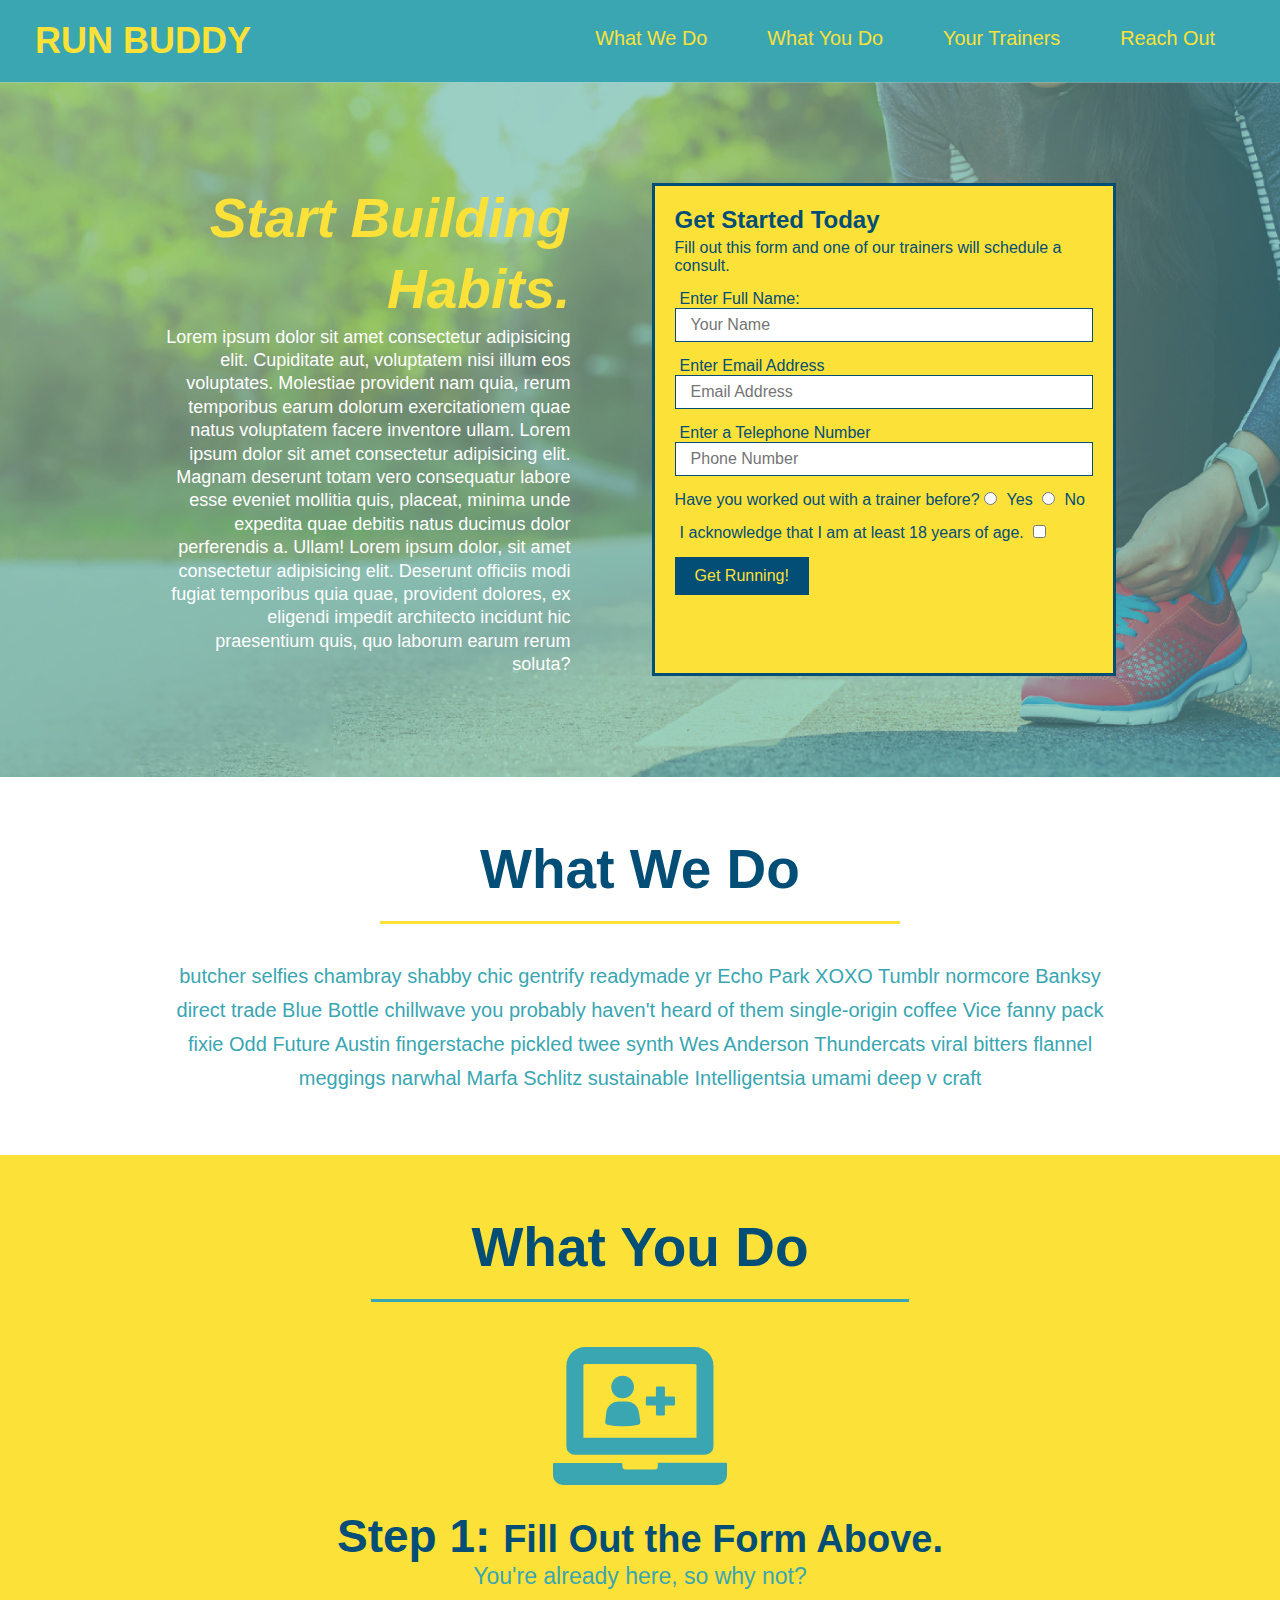
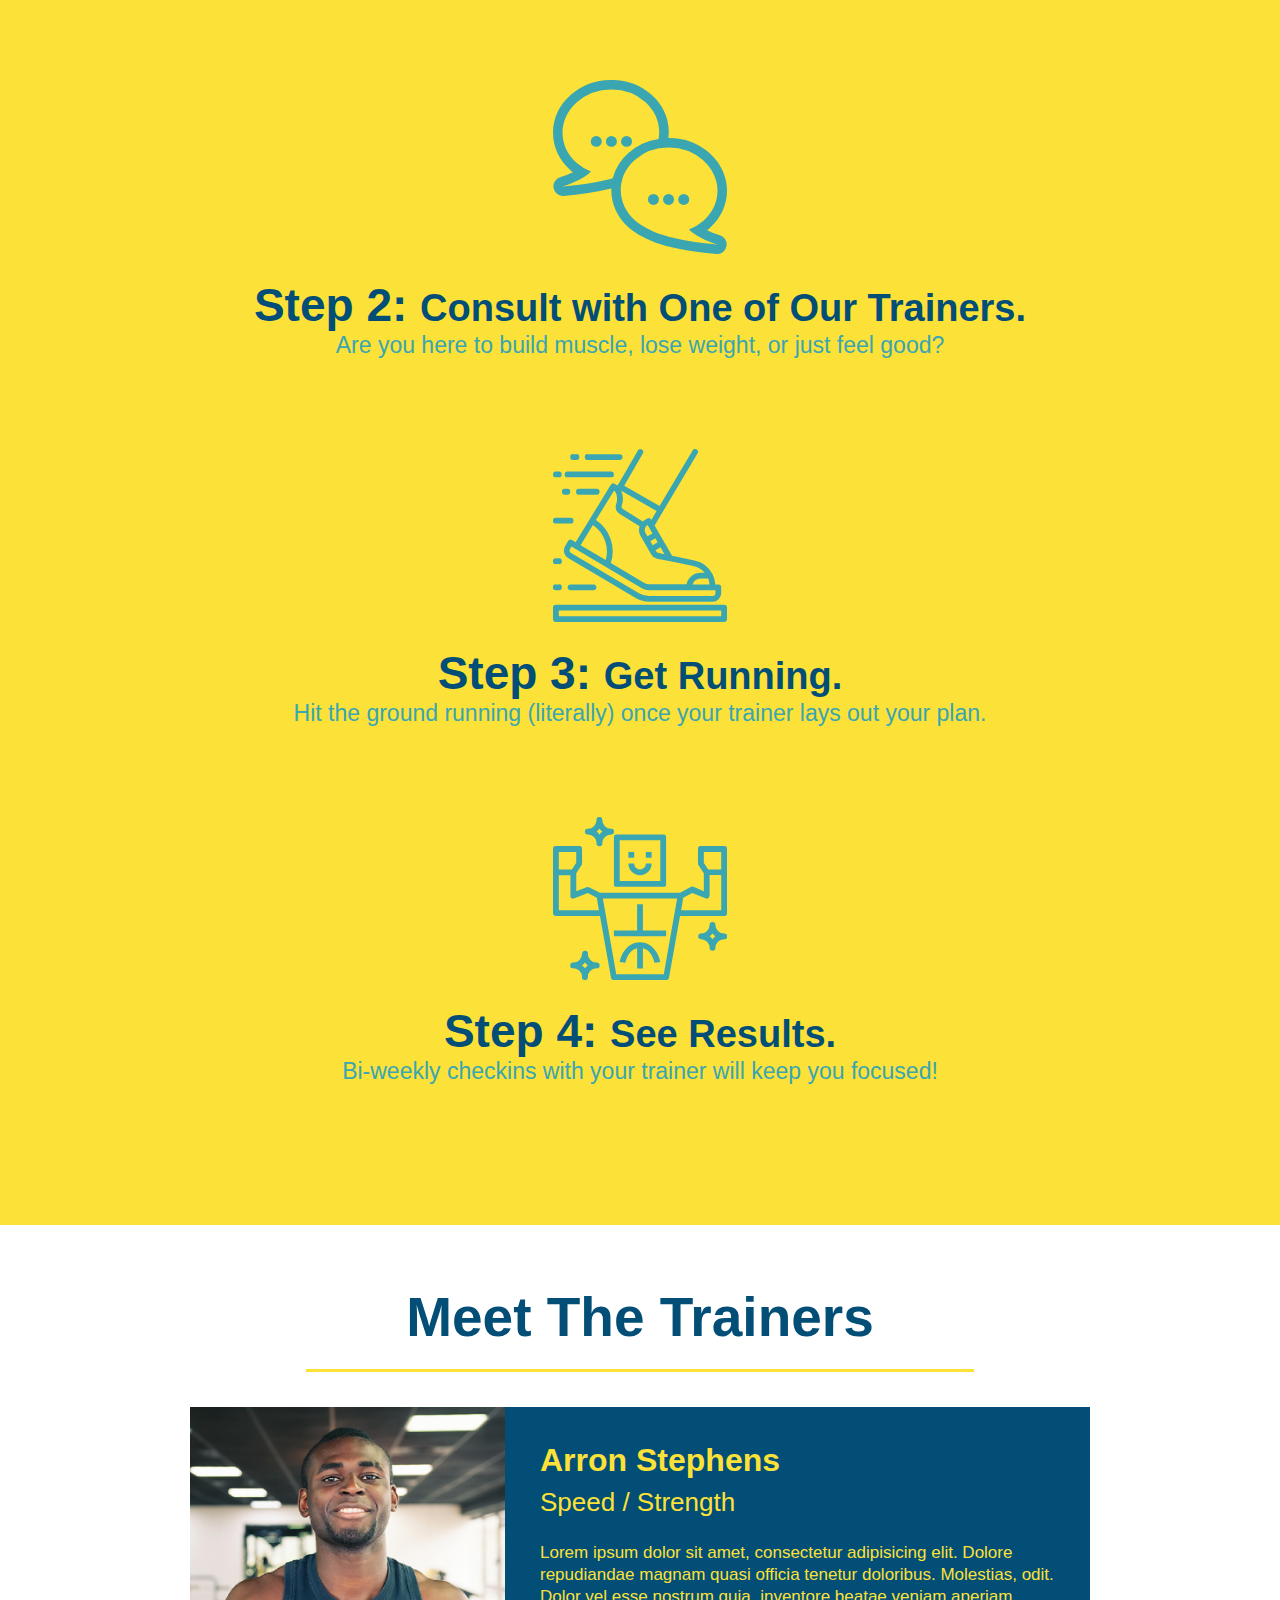
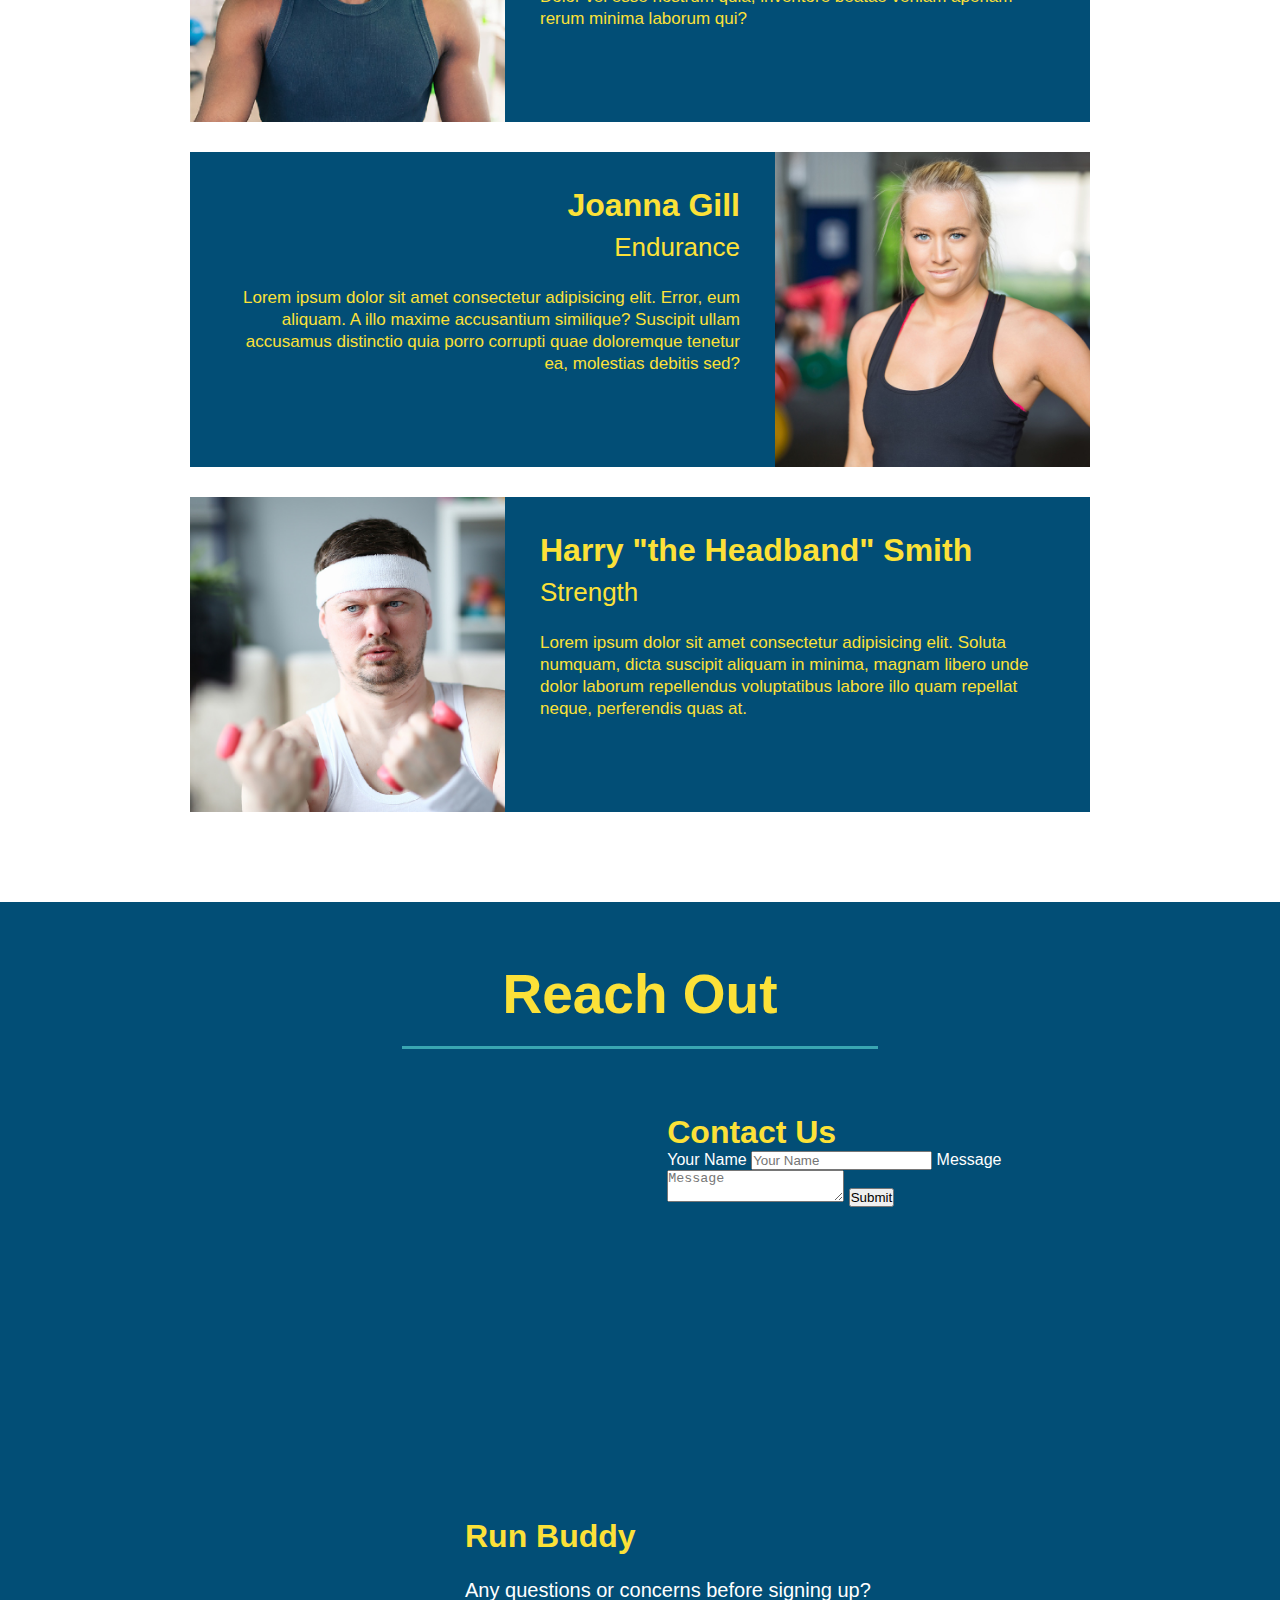
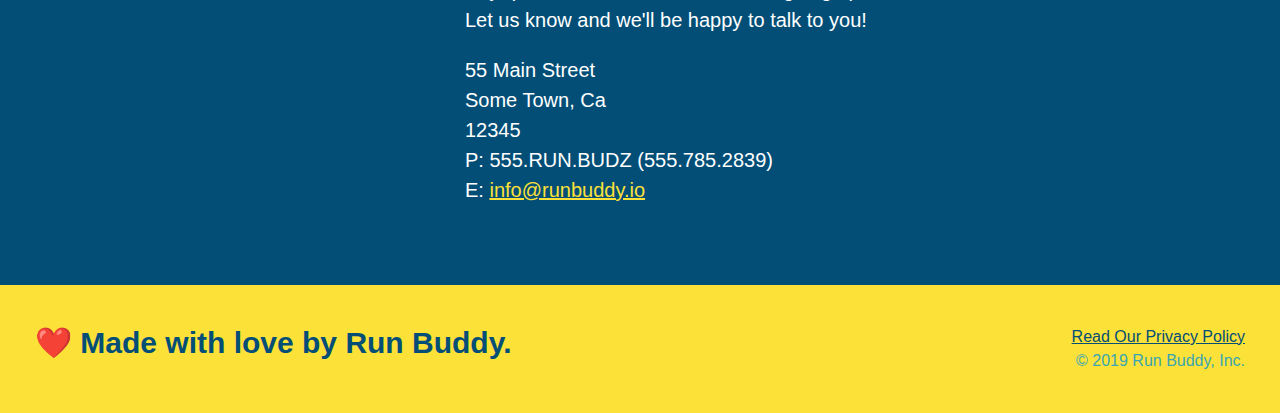
==== index.html @ 72662a78 "added flexbox to the hero section" ====
<!DOCTYPE html>

<html lang ="en">

    <head>
        <meta charset ="UTF-8" />
        <title>Run Buddy</title>
        <link rel="stylesheet" href = "./assets/css/style.css" />
    </head>

    <body>

        <!-- navigation -->
        <header>
            <h1>
                <!--Makes the branding in the header clickable to bring the user back to the homepage-->
                <a href ="index.html">RUN BUDDY</a>
            </h1>
            <nav>
                <!--Unordered list element-->
                <ul>
                    <!-- List item element-->
                    <li>
                        <!--Anchor element, also we use a # to send the user to that destination on the current page-->
                        <a href ="#what-we-do">What We Do</a>
                    </li>
                    <li>
                        <a href = "#what-you-do">What You Do</a>
                    </li>
                    <li>
                        <a href = "#your-trainers">Your Trainers</a>
                    </li>
                    <li>
                        <a href = "#reach-out">Reach Out</a>
                    </li>
                </ul>
            </nav>
        </header>

        <!-- hero / jumbotron-->
        <section class="hero">
            <div class="hero-cta">
                <h2>Start Building Habits.</h2>
                <p>
                    Lorem ipsum dolor sit amet consectetur adipisicing elit. Cupiditate aut, 
                    voluptatem nisi illum eos voluptates. Molestiae provident nam quia, rerum temporibus earum dolorum 
                    exercitationem quae natus voluptatem facere inventore ullam. Lorem ipsum dolor sit amet consectetur adipisicing elit. 
                    Magnam deserunt totam vero consequatur labore esse eveniet mollitia quis, placeat, 
                    minima unde expedita quae debitis natus ducimus dolor perferendis a. Ullam! Lorem ipsum dolor, sit amet consectetur 
                    adipisicing elit. Deserunt officiis modi fugiat temporibus quia quae, provident dolores, ex eligendi impedit architecto 
                    incidunt hic praesentium quis, quo laborum earum rerum soluta?
                </p>
            </div>
            <div class="hero-form">
                <h3>Get Started Today</h3>
                <p>Fill out this form and one of our trainers will schedule a consult.</p>

                <!-- Adding the form section-->
                <form>
                    <label for="name">Enter Full Name:</label>
                    <input type="text" placeholder="Your Name" name="name" id="name" class="form-input">
                    <label for="email">Enter Email Address</label>
                    <input type="email" placeholder = "Email Address" name="email" id="email" class="form-input">
                    <label for="phone">Enter a Telephone Number</label>
                    <input type="tel" placeholder="Phone Number" name="phone" id="phone" class="form-input">

                    <p>
                        Have you worked out with a trainer before?
                        <input type="radio" name="trainer-confirm" id="trainer-yes">
                        <label for="trainer-yes">Yes</label>
                        <input type="radio" name="trainer-confirm" id="trainer-no">
                        <label for="trainer-no">No</label>
                    </p>

                    <p>
                        <label for="age">I acknowledge that I am at least 18 years of age.</label>
                        <input type="checkbox" name="age-confirm" id="age">
                    </p>
                    <button type="submit">
                        Get Running!
                    </button>
                </form>
            </div>
        </section>

        <!-- What we do section -->
        <section id="what-we-do" class="intro">
            <h2 class="section-title primary-border">What We Do</h2>
            <p>
                butcher selfies chambray shabby chic gentrify readymade yr Echo Park XOXO Tumblr normcore Banksy direct trade Blue Bottle chillwave you probably haven't heard of them single-origin coffee Vice fanny pack fixie Odd Future Austin fingerstache pickled twee synth Wes Anderson Thundercats viral bitters flannel meggings narwhal Marfa Schlitz sustainable Intelligentsia umami deep v craft
            </p>
        </section>

        <!-- What you do section-->
        <section id="what-you-do" class="steps">
            <h2 class="section-title secondary-border">What You Do</h2>

            <div>
                <!--Inserts the image-->
                <img src="./assets/images/step-1.svg" alt=""/>
                <h3>Step 1: <span>Fill Out the Form Above.</span></h3>
                <p>You're already here, so why not?</p>
            </div>

            <div>
                <img src="./assets/images/step-2.svg" alt="">
                <h3>Step 2: <span>Consult with One of Our Trainers.</span></h3>
                <p>Are you here to build muscle, lose weight, or just feel good?</p>
            </div>

            <div>
                <img src="./assets/images/step-3.svg" alt="">
                <h3>Step 3: <span>Get Running.</span></h3>
                <p>Hit the ground running (literally) once your trainer lays out your plan.</p>
            </div>

            <div>
                <img src="./assets/images/step-4.svg" alt="">
                <h3>Step 4: <span>See Results.</span></h3>
                <p>Bi-weekly checkins with your trainer will keep you focused!</p>
            </div>
        </section>

        <!-- Meet the trainers section -->
        <section id="your-trainers" class="trainers">
            <h2 class="section-title primary-border">Meet The Trainers</h2>
            <!--First trainer-->
            <article class="trainer">
                <img src="./assets/images/trainer-1.jpg" alt="Arron Stephens in his workout clothes, ready to pump iron.">
                <div class="trainer-bio text-left">
                    <h3>Arron Stephens</h3>
                    <h4>Speed / Strength</h4>
                    <p>
                        Lorem ipsum dolor sit amet, consectetur adipisicing elit. Dolore repudiandae magnam quasi officia tenetur doloribus.
                         Molestias, odit. Dolor vel esse nostrum quia, inventore beatae veniam aperiam rerum minima laborum qui?
                    </p>
                </div>
            </article>
            <!--Second Trainer-->
            <article class="trainer">
                <div class="trainer-bio text-right">
                    <h3>Joanna Gill</h3>
                    <h4>Endurance</h4>
                    <p>
                        Lorem ipsum dolor sit amet consectetur adipisicing elit. Error, eum aliquam. 
                        A illo maxime accusantium similique? Suscipit ullam accusamus distinctio quia porro corrupti 
                        quae doloremque tenetur ea, molestias debitis sed?
                    </p>
                </div>
                <img src="./assets/images/trainer-2.jpg" alt="Joanna Gill cooling off after a workout">
            </article>
            <!--Third Trainer-->
            <article class="trainer">
                <img src="./assets/images/trainer-3.jpg" alt="Harry Smith wearing a headband and lifting comically small pink weights">
                <div class="trainer-bio text-left">
                    <h3>Harry "the Headband" Smith</h3>
                    <h4>Strength</h4>
                    <p>
                        Lorem ipsum dolor sit amet consectetur adipisicing elit. Soluta numquam, dicta suscipit aliquam in minima, 
                        magnam libero unde dolor laborum repellendus voluptatibus labore illo quam repellat neque, perferendis quas at.
                    </p>
                </div>
            </article>
        </section>

        <!-- Reach out section-->
        <section id="reach-out" class="contact">
            <h2 class="section-title secondary-border">Reach Out</h2>
            <div class="contact-info">
                <iframe src="https://www.google.com/maps/embed?pb=!1m18!1m12!1m3!1d2894.446249457768!2d-80.56463088429507!3d43.49302547079107!2m3!1f0!2f0!3f0!3m2!1i1024!2i768!4f13.1!3m3!1m2!1s0x882bf141171ce349%3A0x33a38884af9a93e5!2s113%20Deerberry%20Pl%2C%20Waterloo%2C%20ON%20N2V%201G2!5e0!3m2!1sen!2sca!4v1651583225292!5m2!1sen!2sca" 
                 style="border:0;" 
                 allowfullscreen="" 
                 loading="lazy" 
                 referrerpolicy="no-referrer-when-downgrade">
                </iframe>

                <div class="contact-form">
                    <h3>Contact Us</h3>
                    <form>
                        <label for="contact-name"> Your Name</label>
                        <input type="text" id="contact-name" placeholder="Your Name" />

                        <label for="contact-message"> Message</label>
                        <textarea id="contact-message" placeholder="Message"></textarea>

                        <button type="submit">Submit</button>
                    </form>
                </div>

                <div>
                    <h3>Run Buddy</h3>
                    <p>
                        Any questions or concerns before signing up?
                        <br />
                        Let us know and we'll be happy to talk to you! 
                    </p>
                    <address>
                        55 Main Street <br />
                        Some Town, Ca <br />
                        12345 <br />
                        P: 555.RUN.BUDZ (555.785.2839)<br />
                        E: <a href="mailto:info@runbuddy.io">info@runbuddy.io</a>
                    </address>
                </div>
            </div>
        </section>

        <!-- Footer -->
        <footer>
            <h2>❤️ Made with love by Run Buddy.</h2>
            <div>
                <a href = "./privacy-policy.html">Read Our Privacy Policy</a><br />
                &copy; 2019 Run Buddy, Inc.
            </div>
        </footer>
    </body>
</html>
---- assets/css/style.css ----
* {
    margin: 0;
    padding: 0;
    box-sizing: border-box;
}

body {
    /*This is the alphanumeric code for the color light blue / teal. This also sets the color and font style for the whole page unless specified elsewhere.  */
    color: #39a6b2;
    font-family: Arial, Helvetica, sans-serif;
}

/*styling for the header section <header>*/
header {
    padding: 20px 35px;
    background-color: #39a6b2;
    position: relative;
    display: flex;
    justify-content: space-between;
    flex-wrap: wrap;
}

header h1 {
    font-weight: bold;
    font-size: 36px;
    color: #fce138;
    margin: 0;
}

header a {
    text-decoration: none;
    color: #fce138;
}

header nav {
    margin: 7px 0;
}

header nav ul{
    display: flex;
    flex-wrap: wrap;
    justify-content: space-between;
    align-items: center;
    list-style: none;
}

header nav ul li a {
    margin: 0 30px;
    font-weight: lighter;
    font-size: 1.55vw;
}
/*footer styling */

footer {
    background: #fce138;
    width: 100%;
    padding: 40px 35px;
    display: flex;
    justify-content: space-between;
    flex-wrap: wrap;
}

footer h2 {
    color: #024e76;
    font-size: 30px;
    margin: 0;
}

footer div {
    line-height: 1.5;
    text-align: right;
}

footer a {
    color: #024e76;
}

section {
    padding: 60px;
}
/*hero styling*/

.hero {
    background-image: url("../images/hero-bg.jpg");
    background-size: cover;
    background-position: center;
    display: flex;
    justify-content: center;
    flex-wrap: wrap;
}

.hero-form {
    background-color: #fce138;
    padding: 20px;
    color: #024e76;
    border: solid 3px #024e76;
    width: 40%;
    margin: 3.5%;
}

.hero-form h3 {
    font-size: 24px;
    margin: 0;
}

.hero-form p {
    margin: 5px 0 15px 0;
}

.hero-cta {
    width: 35%;
    text-align: right;
    margin: 3.5%;
    color: #fff;
    font-size: 18px;
    line-height: 1.3;
}

.hero-cta h2 {
    color: #fce138;
    font-size: 55px;
    font-style: italic;
}

.form-input {
    border: 1px solid #024e76;
    display: block;
    padding: 7px 15px;
    font-size: 16px;
    color: #024e76;
    width: 100%;
    margin-bottom: 15px;
}

.hero-form label {
    margin: 0 5px;
}

.hero-form button {
    color: #fce138;
    background-color: #024e76;
    border: none;
    padding: 10px 20px;
    font-size: 16px;
}
/*combining class styling */
.section-title {
    font-size: 55px;
    color: #024e76;
    margin-bottom: 35px;
    padding: 0 100px 20px 100px;
    display: inline-block;
    border-bottom: 3px solid;
}

.primary-border {
    border-color: #fce138;
}

.secondary-border {
    border-color: #39a6b2;
}


/*intro styling*/
.intro {
    text-align: center;
}

.intro p {
    line-height: 1.7;
    color: #39a6b2;
    width: 80%;
    font-size: 20px;
    margin: 0 auto;
}

/*steps styling*/
.steps {
    text-align: center;
    background: #fce138;
}

.steps div {
    margin-bottom: 80px;
}

.steps img {
    width: 15%;
    margin: 10px 0;
}

.steps h3 {
    color:#024e76;
    font-size: 46px;
    margin-top: 10px;
}

.steps p {
    color:#39a6b2;
    font-size: 23px;
}

.steps span {
    font-size: 38px;
}

/*trainer styling*/

.trainers {
    text-align: center;
}

.trainer {
    width: 900px;
    margin: 0 auto 30px auto;
    background: #024e76;
    color: #fce138;
    overflow: auto;
}

.trainer img {
    width: 35%;
    float: left;
}

.trainer-bio {
    padding: 35px;
    float: left;
    width: 65%;
}

.trainer-bio h3 {
    font-size: 32px;
    margin-bottom: 8px;
}

.trainer-bio h4 {
    font-weight: lighter;
    font-size: 26px;
    margin-bottom: 24px;
}

.trainer-bio p {
    font-size: 17px;
    line-height: 1.3;
}

/*contact styling*/

.contact {
    background-color: #024e76;
    text-align: center;
}

.contact h2 {
    color: #fce138;
    text-align: center;
}

.contact-info iframe {
    width: 400px;
    height: 400px;
}

.contact-info div {
    width: 410px;
    display: inline-block;
    vertical-align: top;
    text-align: left;
    margin: 30px 0 0 60px;
    color: white;
}

.contact-info h3 {
    color: #fce138;
    font-size: 32px;
}

.contact-info p, .contact-info address {
    margin: 20px 0;
    line-height: 1.5;
    font-size: 20px;
    font-style: normal;
}

.contact-info a {
    color: #fce138;
}


/*generic styling for quick fixes*/

.text-left {
    text-align: left;
}

.text-right {
    text-align: right;
}
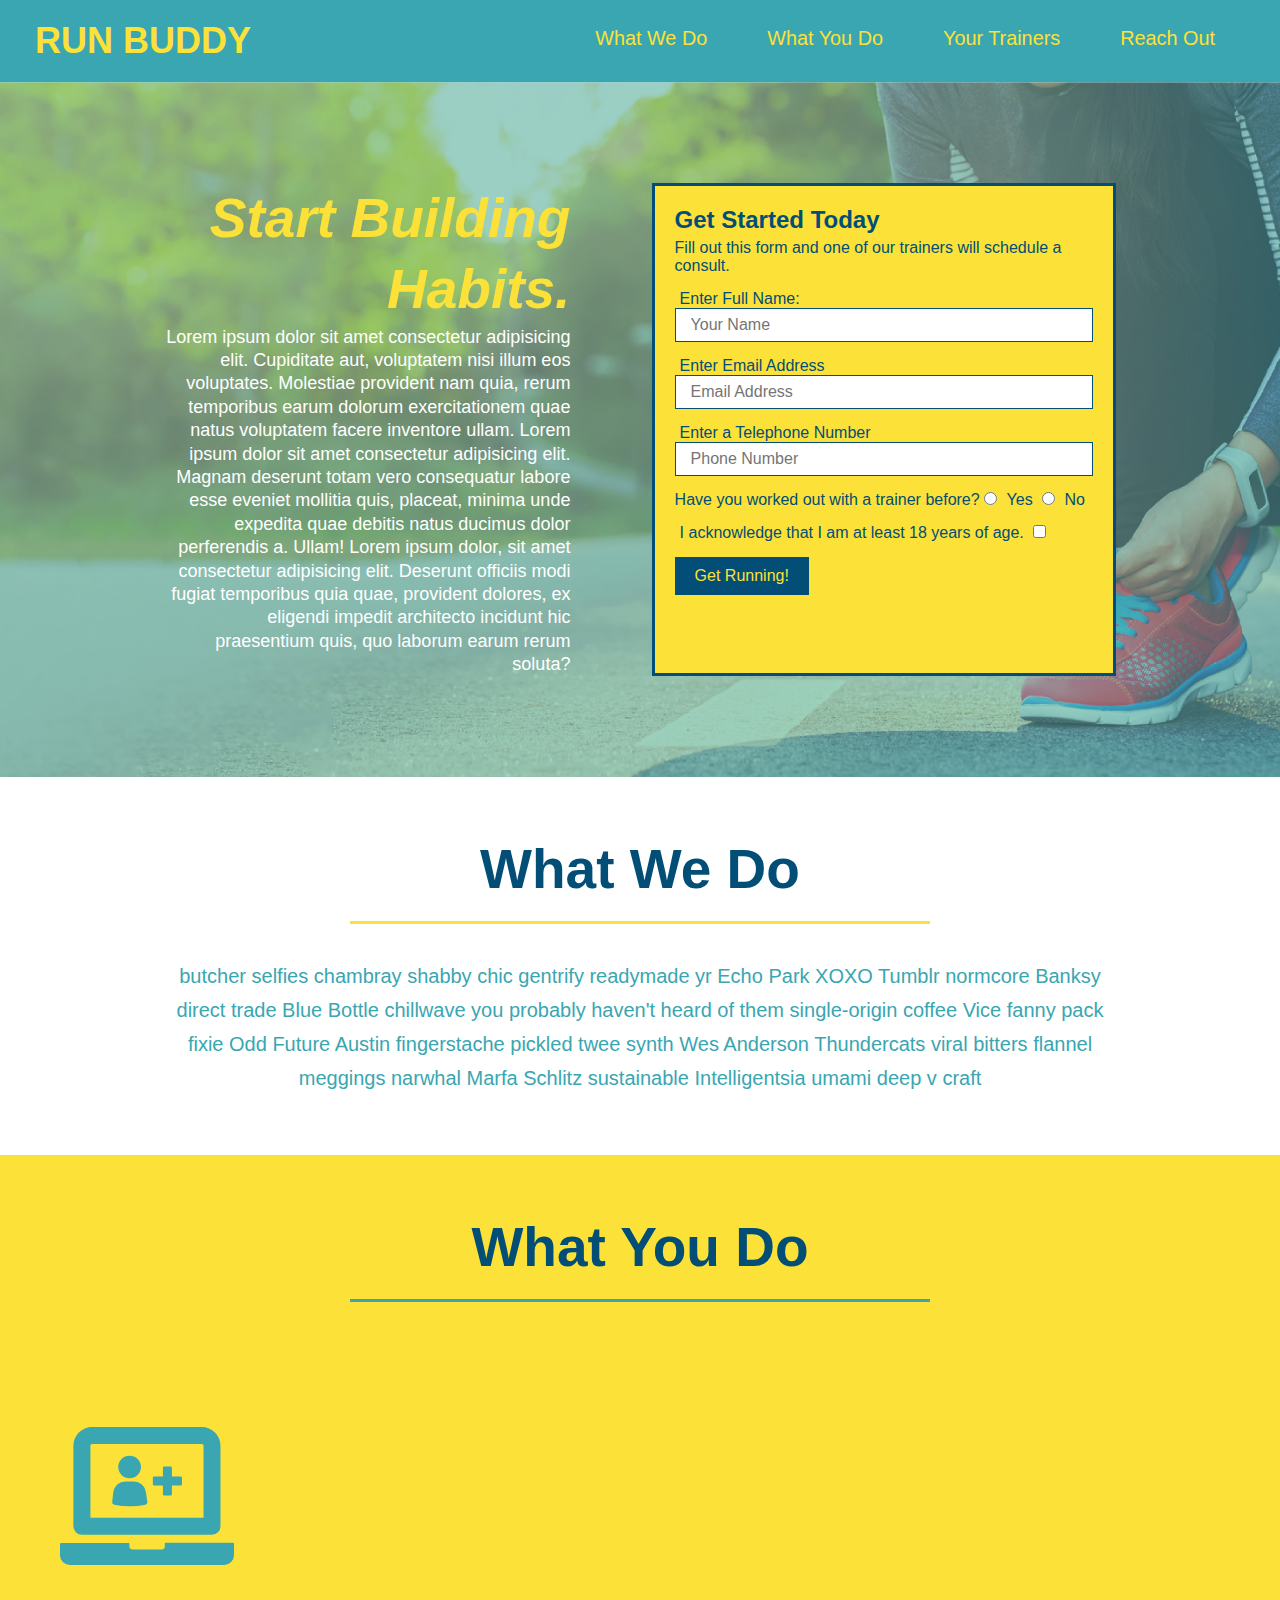
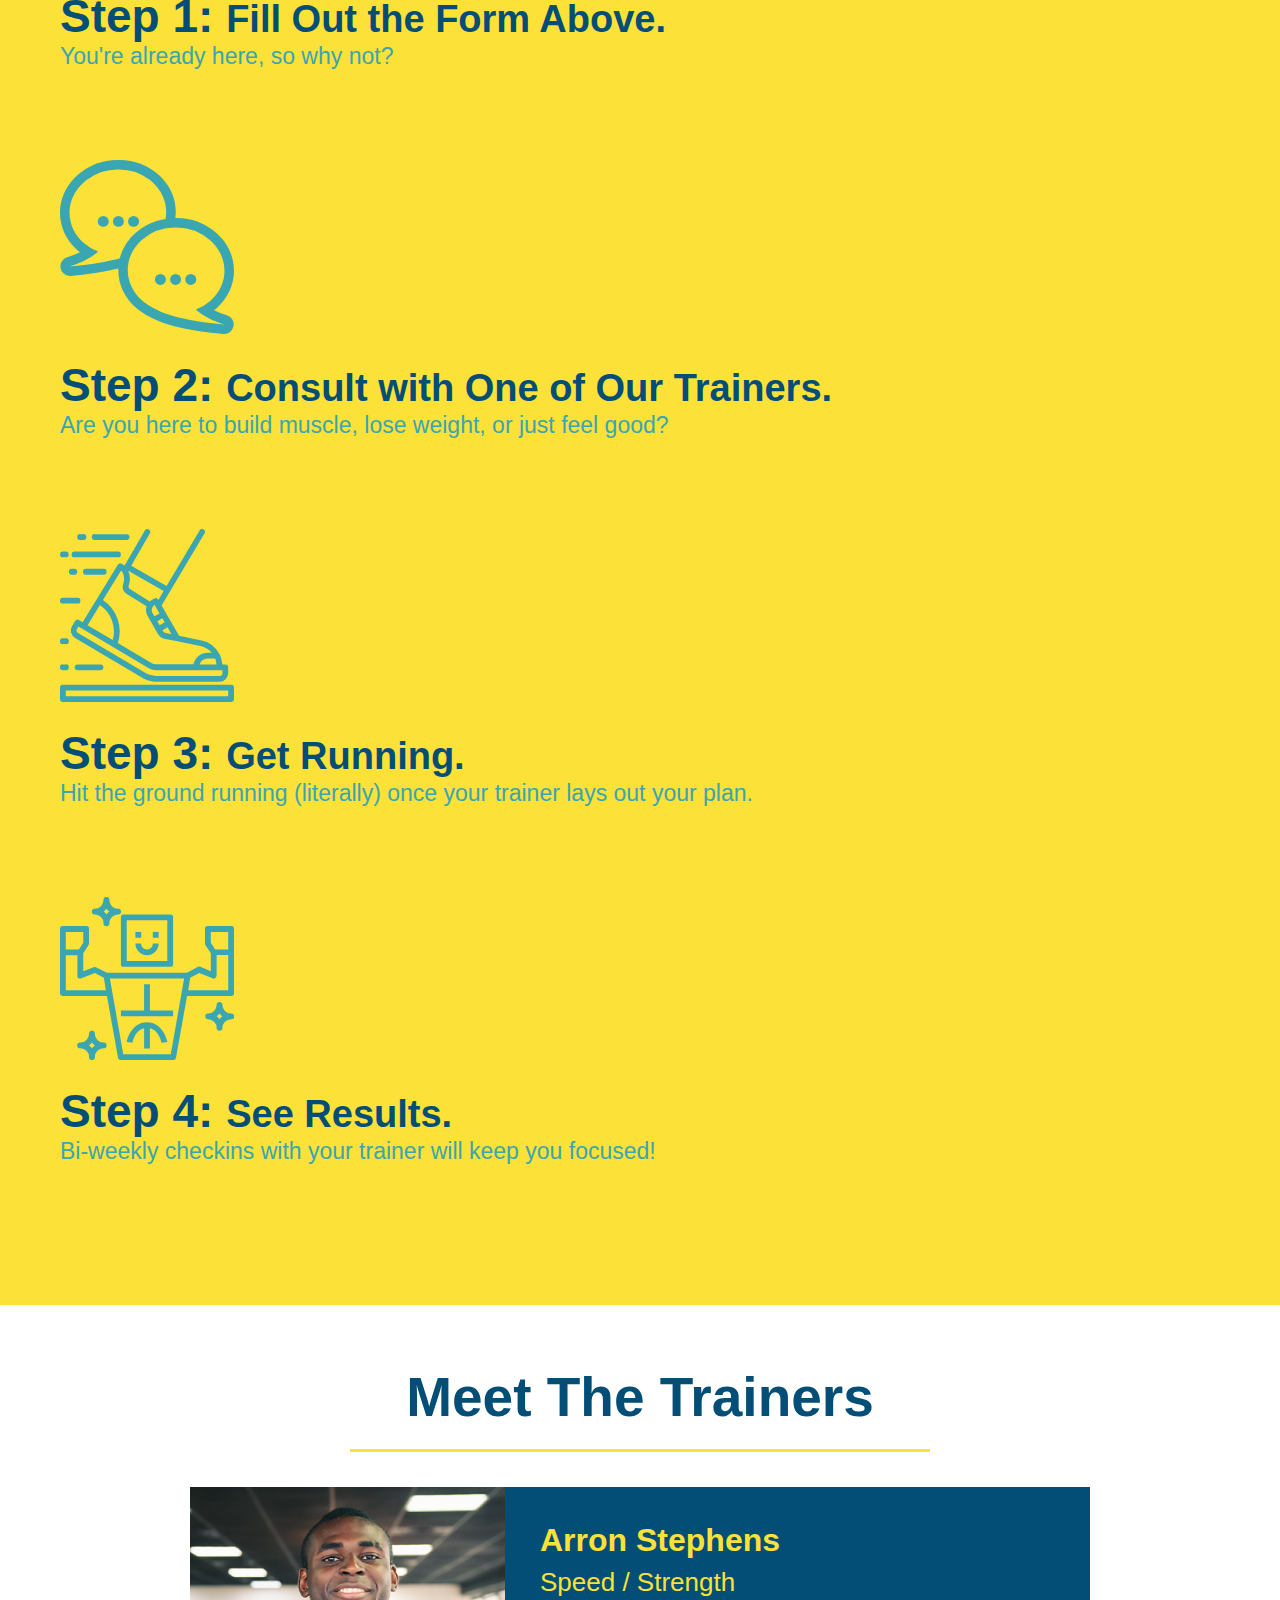
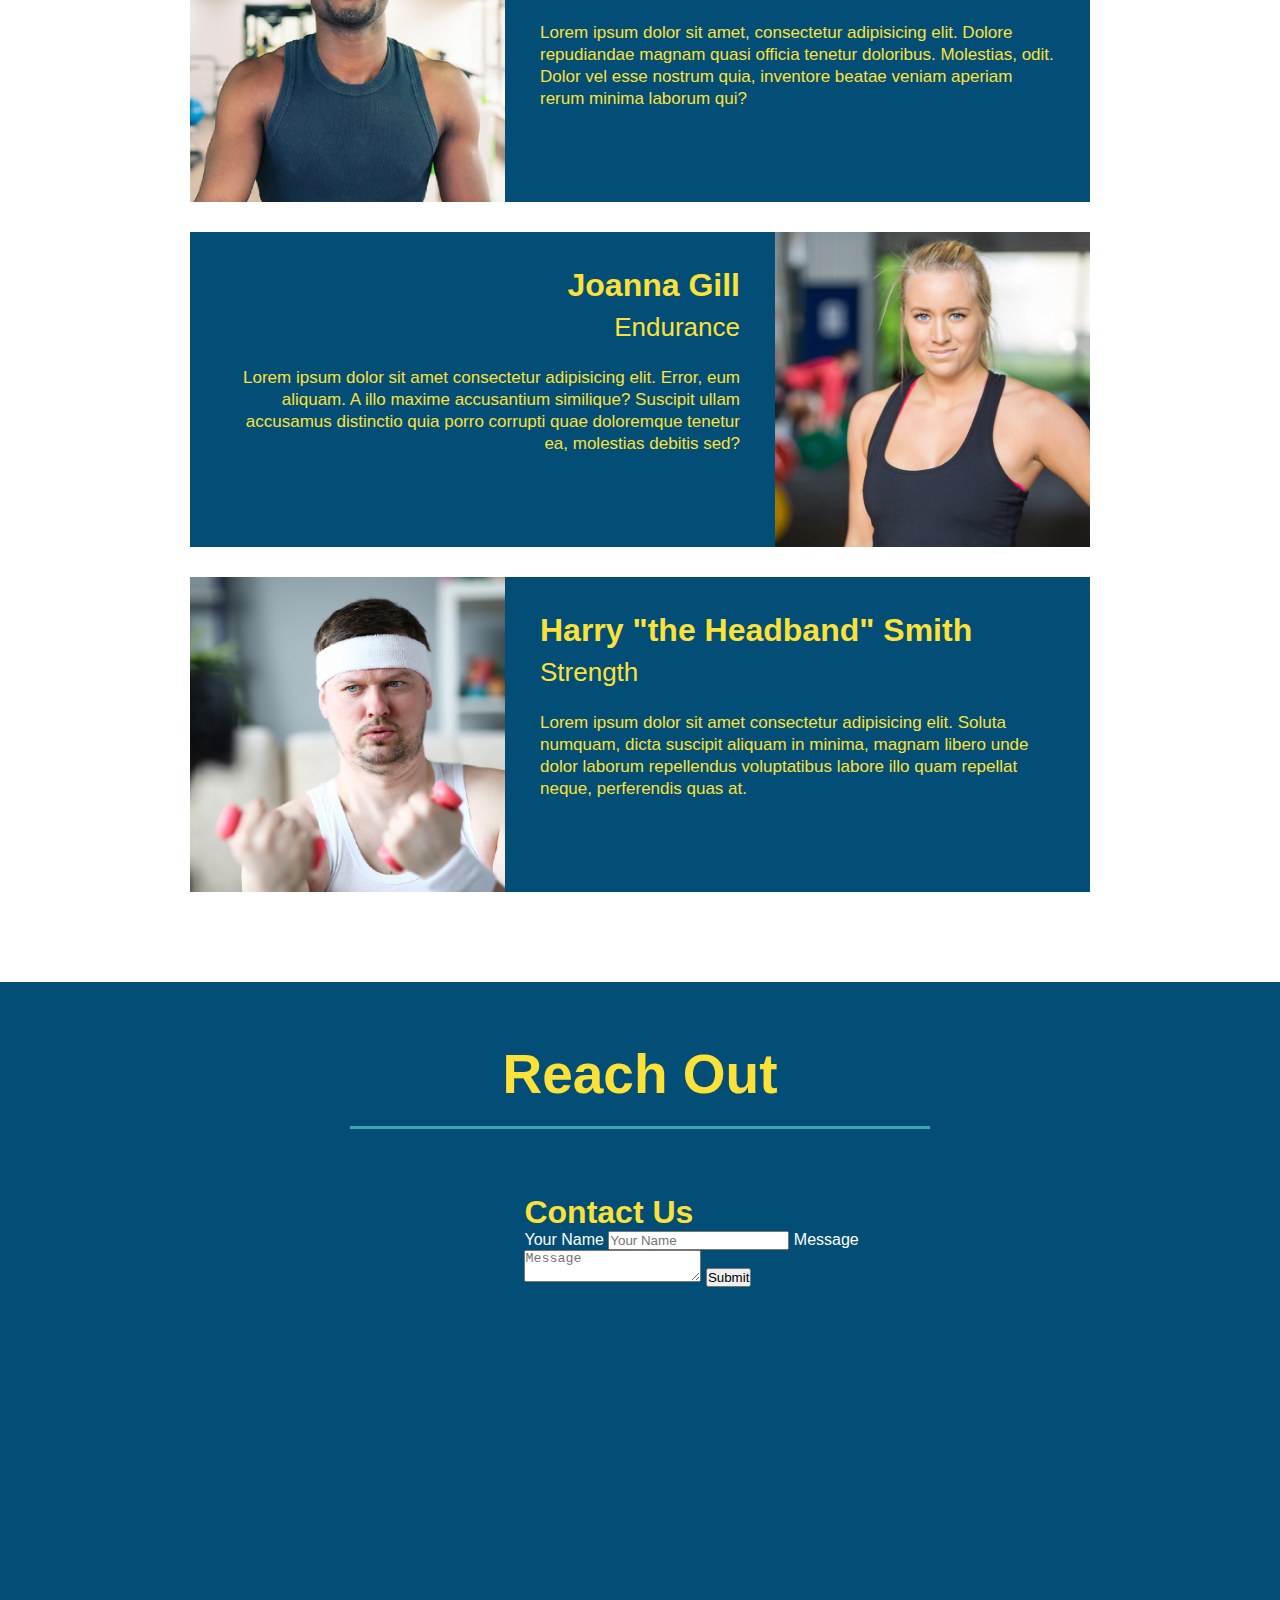
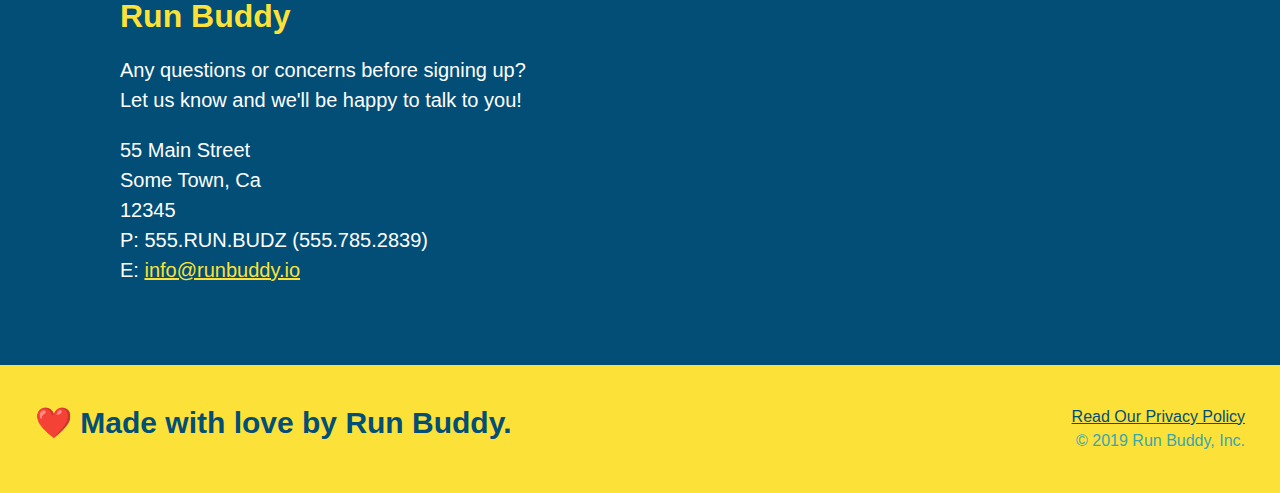
==== commit 17478149: "added flexbox to the main sections of the page, what we / you do" ====
--- a/index.html
+++ b/index.html
@@ -85,16 +85,22 @@
 
         <!-- What we do section -->
         <section id="what-we-do" class="intro">
-            <h2 class="section-title primary-border">What We Do</h2>
-            <p>
-                butcher selfies chambray shabby chic gentrify readymade yr Echo Park XOXO Tumblr normcore Banksy direct trade Blue Bottle chillwave you probably haven't heard of them single-origin coffee Vice fanny pack fixie Odd Future Austin fingerstache pickled twee synth Wes Anderson Thundercats viral bitters flannel meggings narwhal Marfa Schlitz sustainable Intelligentsia umami deep v craft
-            </p>
+            <div class="flex-row">
+                <h2 class="section-title primary-border">What We Do</h2>
+            </div>
+            <div class="flex-row">
+                <p>
+                    butcher selfies chambray shabby chic gentrify readymade yr Echo Park XOXO Tumblr normcore Banksy direct trade Blue Bottle chillwave you probably haven't heard of them single-origin coffee Vice fanny pack fixie Odd Future Austin fingerstache pickled twee synth Wes Anderson Thundercats viral bitters flannel meggings narwhal Marfa Schlitz sustainable Intelligentsia umami deep v craft
+                </p>
+            </div>
+            
         </section>
 
         <!-- What you do section-->
         <section id="what-you-do" class="steps">
-            <h2 class="section-title secondary-border">What You Do</h2>
-
+            <div class="flex-row">
+                <h2 class="section-title secondary-border">What You Do</h2>
+            </div>
             <div>
                 <!--Inserts the image-->
                 <img src="./assets/images/step-1.svg" alt=""/>
@@ -123,7 +129,10 @@
 
         <!-- Meet the trainers section -->
         <section id="your-trainers" class="trainers">
-            <h2 class="section-title primary-border">Meet The Trainers</h2>
+            <div class="flex-row">
+                <h2 class="section-title primary-border">Meet The Trainers</h2>
+            </div>
+            
             <!--First trainer-->
             <article class="trainer">
                 <img src="./assets/images/trainer-1.jpg" alt="Arron Stephens in his workout clothes, ready to pump iron.">
@@ -165,7 +174,9 @@
 
         <!-- Reach out section-->
         <section id="reach-out" class="contact">
-            <h2 class="section-title secondary-border">Reach Out</h2>
+            <div class="flex-row">
+                <h2 class="section-title secondary-border">Reach Out</h2>
+            </div>
             <div class="contact-info">
                 <iframe src="https://www.google.com/maps/embed?pb=!1m18!1m12!1m3!1d2894.446249457768!2d-80.56463088429507!3d43.49302547079107!2m3!1f0!2f0!3f0!3m2!1i1024!2i768!4f13.1!3m3!1m2!1s0x882bf141171ce349%3A0x33a38884af9a93e5!2s113%20Deerberry%20Pl%2C%20Waterloo%2C%20ON%20N2V%201G2!5e0!3m2!1sen!2sca!4v1651583225292!5m2!1sen!2sca" 
                  style="border:0;" 
--- a/assets/css/style.css
+++ b/assets/css/style.css
@@ -148,10 +148,11 @@
 .section-title {
     font-size: 55px;
     color: #024e76;
-    margin-bottom: 35px;
-    padding: 0 100px 20px 100px;
-    display: inline-block;
     border-bottom: 3px solid;
+    padding-bottom: 20px;
+    text-align: center;
+    margin: 0 auto 35px auto;
+    width: 50%;
 }
 
 .primary-border {
@@ -164,9 +165,6 @@
 
 
 /*intro styling*/
-.intro {
-    text-align: center;
-}
 
 .intro p {
     line-height: 1.7;
@@ -174,11 +172,11 @@
     width: 80%;
     font-size: 20px;
     margin: 0 auto;
+    text-align: center;
 }
 
 /*steps styling*/
 .steps {
-    text-align: center;
     background: #fce138;
 }
 
@@ -208,9 +206,6 @@
 
 /*trainer styling*/
 
-.trainers {
-    text-align: center;
-}
 
 .trainer {
     width: 900px;
@@ -251,7 +246,7 @@
 
 .contact {
     background-color: #024e76;
-    text-align: center;
+
 }
 
 .contact h2 {
@@ -298,4 +293,8 @@
 
 .text-right {
     text-align: right;
+}
+
+.flex-row {
+    display: flex;
 }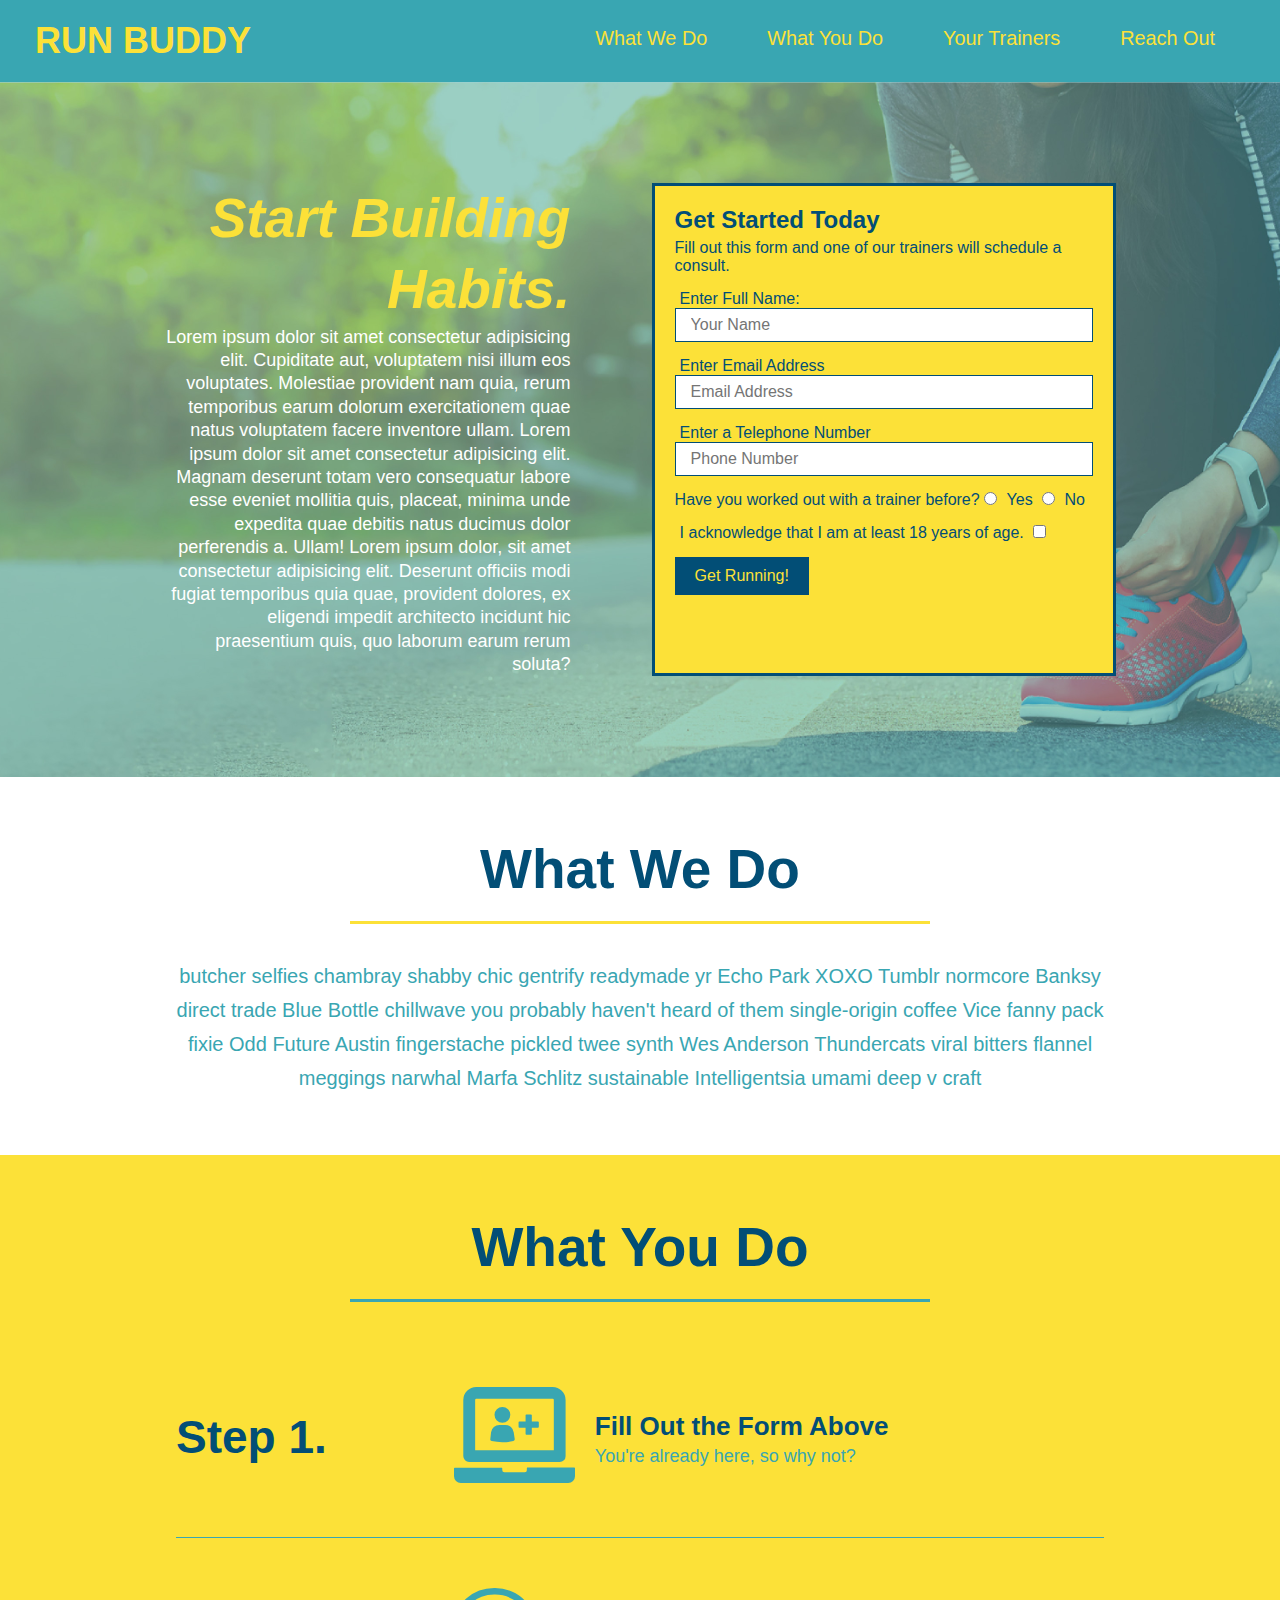
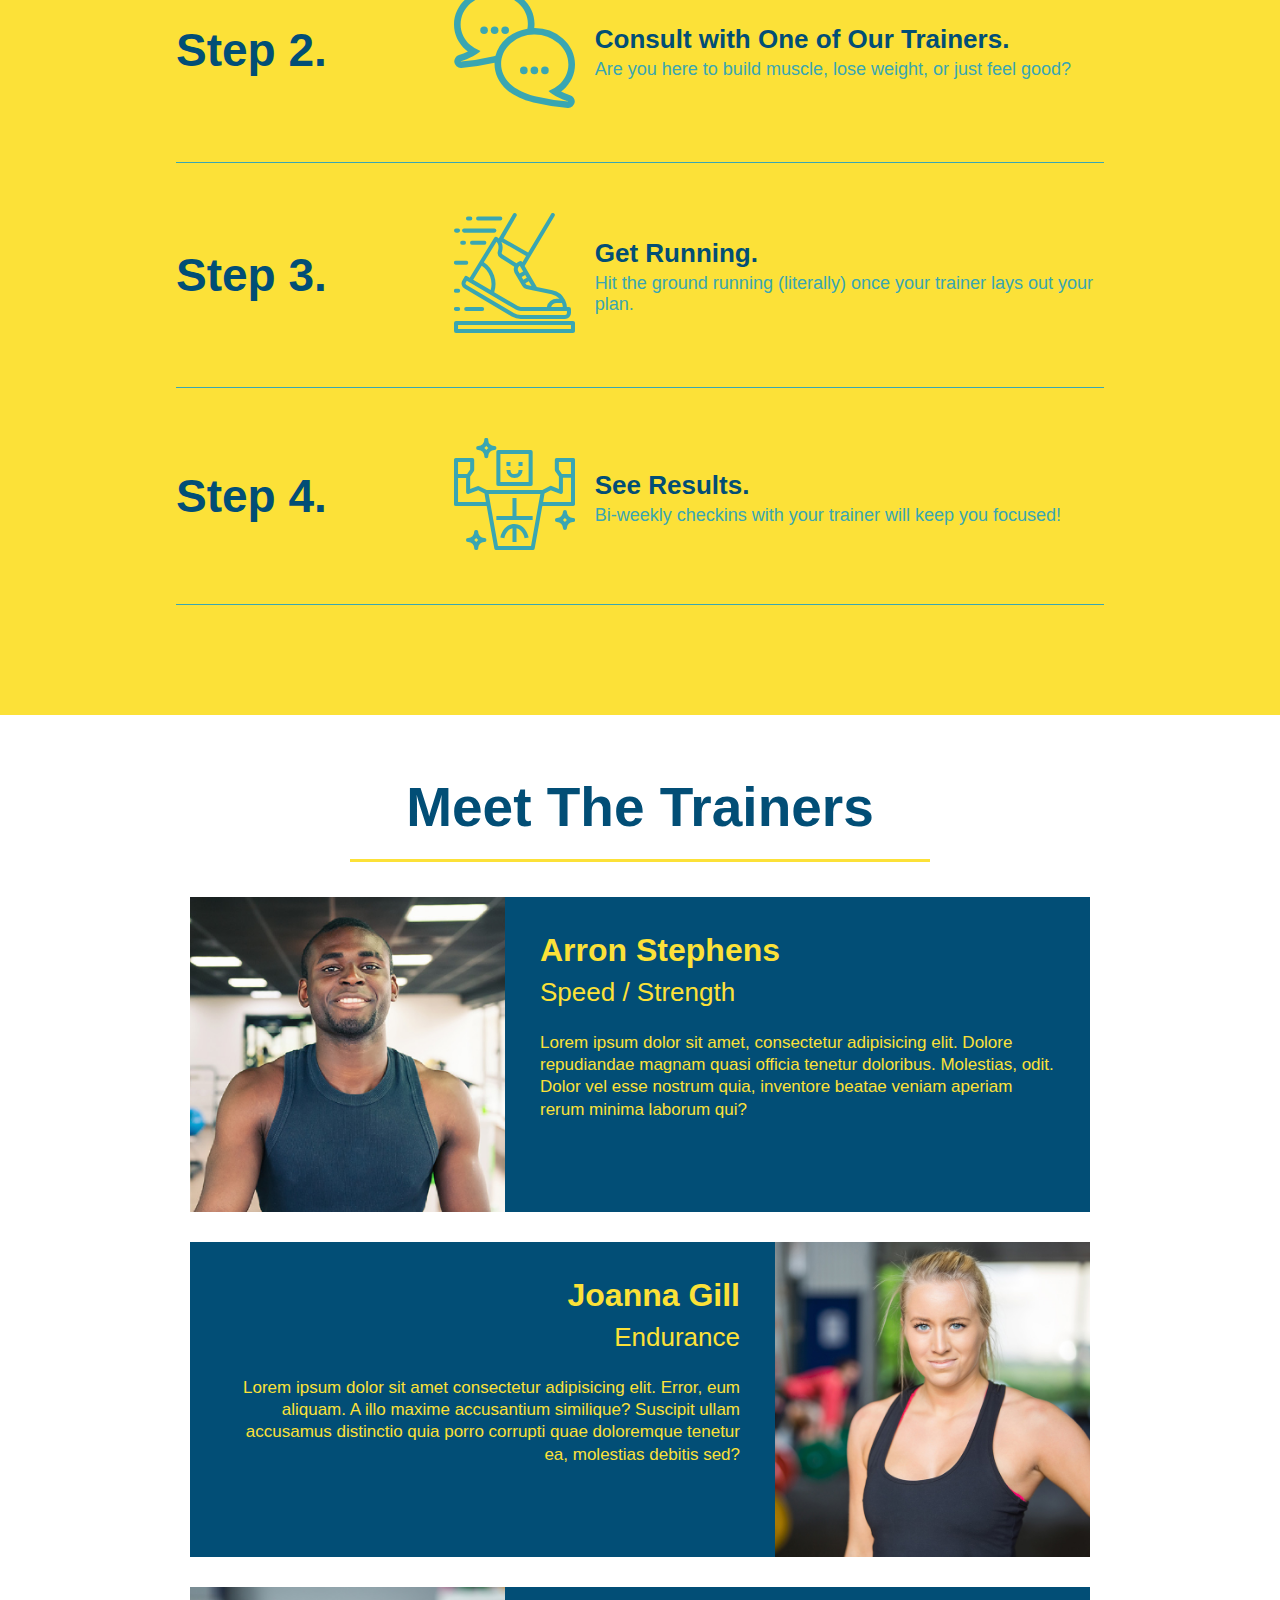
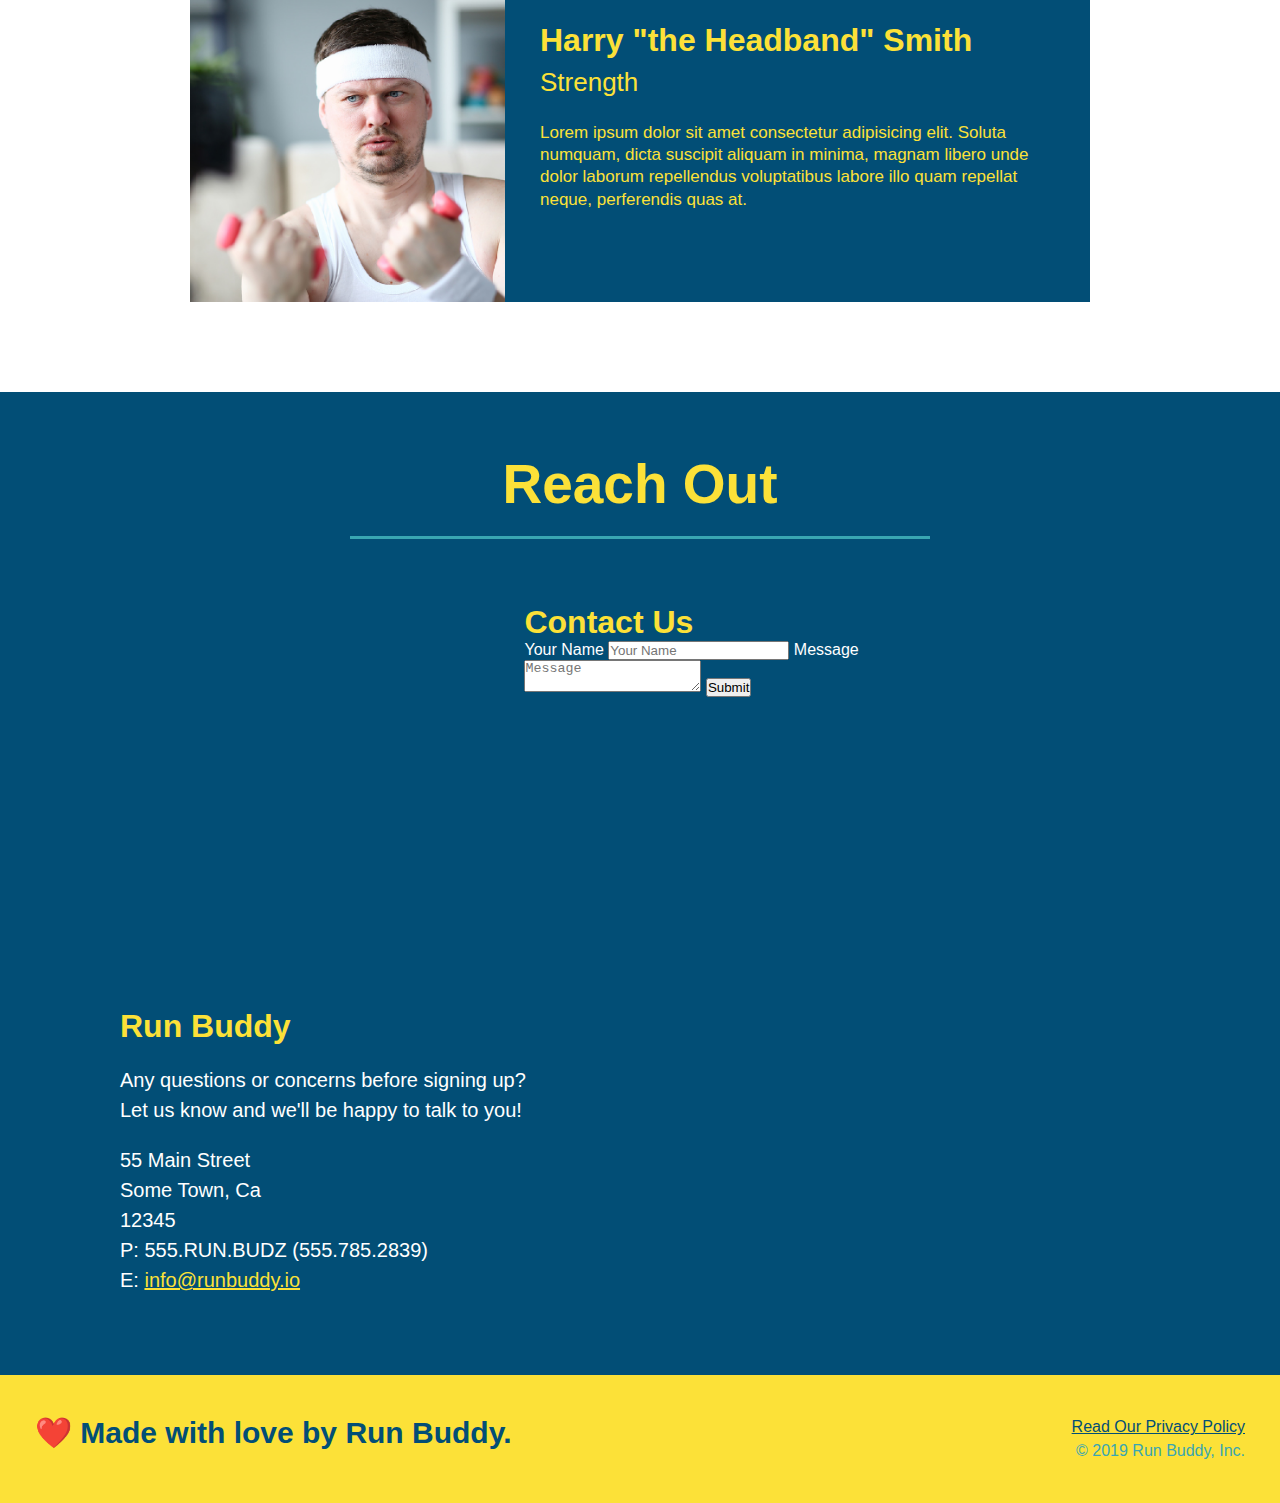
==== commit 1fb222c2: "Added flexbox to the steps section" ====
--- a/index.html
+++ b/index.html
@@ -101,29 +101,53 @@
             <div class="flex-row">
                 <h2 class="section-title secondary-border">What You Do</h2>
             </div>
-            <div>
-                <!--Inserts the image-->
-                <img src="./assets/images/step-1.svg" alt=""/>
-                <h3>Step 1: <span>Fill Out the Form Above.</span></h3>
-                <p>You're already here, so why not?</p>
-            </div>
-
-            <div>
-                <img src="./assets/images/step-2.svg" alt="">
-                <h3>Step 2: <span>Consult with One of Our Trainers.</span></h3>
-                <p>Are you here to build muscle, lose weight, or just feel good?</p>
-            </div>
-
-            <div>
-                <img src="./assets/images/step-3.svg" alt="">
-                <h3>Step 3: <span>Get Running.</span></h3>
-                <p>Hit the ground running (literally) once your trainer lays out your plan.</p>
-            </div>
-
-            <div>
-                <img src="./assets/images/step-4.svg" alt="">
-                <h3>Step 4: <span>See Results.</span></h3>
-                <p>Bi-weekly checkins with your trainer will keep you focused!</p>
+            <div class="step">
+                <h3>Step 1.</h3>
+                <div class="step-info">
+                    <div class="step-img">
+                        <img src="./assets/images/step-1.svg" alt=""/>
+                    </div>
+                    <div class="step-text">
+                        <h4>Fill Out the Form Above</h4>
+                        <p>You're already here, so why not?</p>
+                    </div>
+                </div> 
+            </div>
+            <div class="step">
+                <h3>Step 2.</h3>
+                <div class="step-info">
+                    <div class="step-img">
+                        <img src="./assets/images/step-2.svg" alt="">
+                    </div>
+                    <div class="step-text">
+                        <h4>Consult with One of Our Trainers.</h4>
+                        <p>Are you here to build muscle, lose weight, or just feel good?</p>
+                    </div>
+                </div>
+            </div>
+            <div class="step">
+                <h3>Step 3.</h3>
+                <div class="step-info">
+                    <div class="step-img">
+                        <img src="./assets/images/step-3.svg" alt="">
+                    </div>
+                    <div class="step-text">
+                        <h4>Get Running.</h4>
+                        <p>Hit the ground running (literally) once your trainer lays out your plan.</p>
+                    </div>
+                </div>
+            </div>
+            <div class="step">
+                <h3>Step 4.</h3>
+                <div class="step-info">
+                    <div class="step-img">
+                        <img src="./assets/images/step-4.svg" alt="">
+                    </div>
+                    <div class="step-text">
+                        <h4>See Results.</h4>
+                        <p>Bi-weekly checkins with your trainer will keep you focused!</p>
+                    </div>
+                </div>
             </div>
         </section>
 
--- a/assets/css/style.css
+++ b/assets/css/style.css
@@ -180,29 +180,53 @@
     background: #fce138;
 }
 
-.steps div {
-    margin-bottom: 80px;
-}
-
-.steps img {
-    width: 15%;
-    margin: 10px 0;
-}
-
-.steps h3 {
+.step {
+    margin: 50px auto;
+    padding-bottom: 50px;
+    width: 80%;
+    border-bottom: 1px solid #39a6b2;
+    display: flex;
+    flex-wrap: wrap;
+    align-items: center;
+    justify-content: space-between;
+}
+
+.step h3 {
     color:#024e76;
     font-size: 46px;
-    margin-top: 10px;
-}
-
-.steps p {
+    flex: 1 30%;
+}
+
+.step-info {
+    flex: 2 70%;
+    display: flex;
+    flex-wrap: wrap;
+    align-items: center;
+}
+
+.step-img {
+    flex: 1 12%;
+    margin-right: 20px;
+    max-width: 100%;
+}
+
+.step-text {
+    flex: 12;
+}
+
+.step-text p {
     color:#39a6b2;
-    font-size: 23px;
-}
-
-.steps span {
-    font-size: 38px;
-}
+    font-size: 18px;
+}
+
+.step-text h4 {
+    font-size: 26px;
+    line-height: 1.5;
+    color: #024e76;
+
+}
+
+
 
 /*trainer styling*/
 
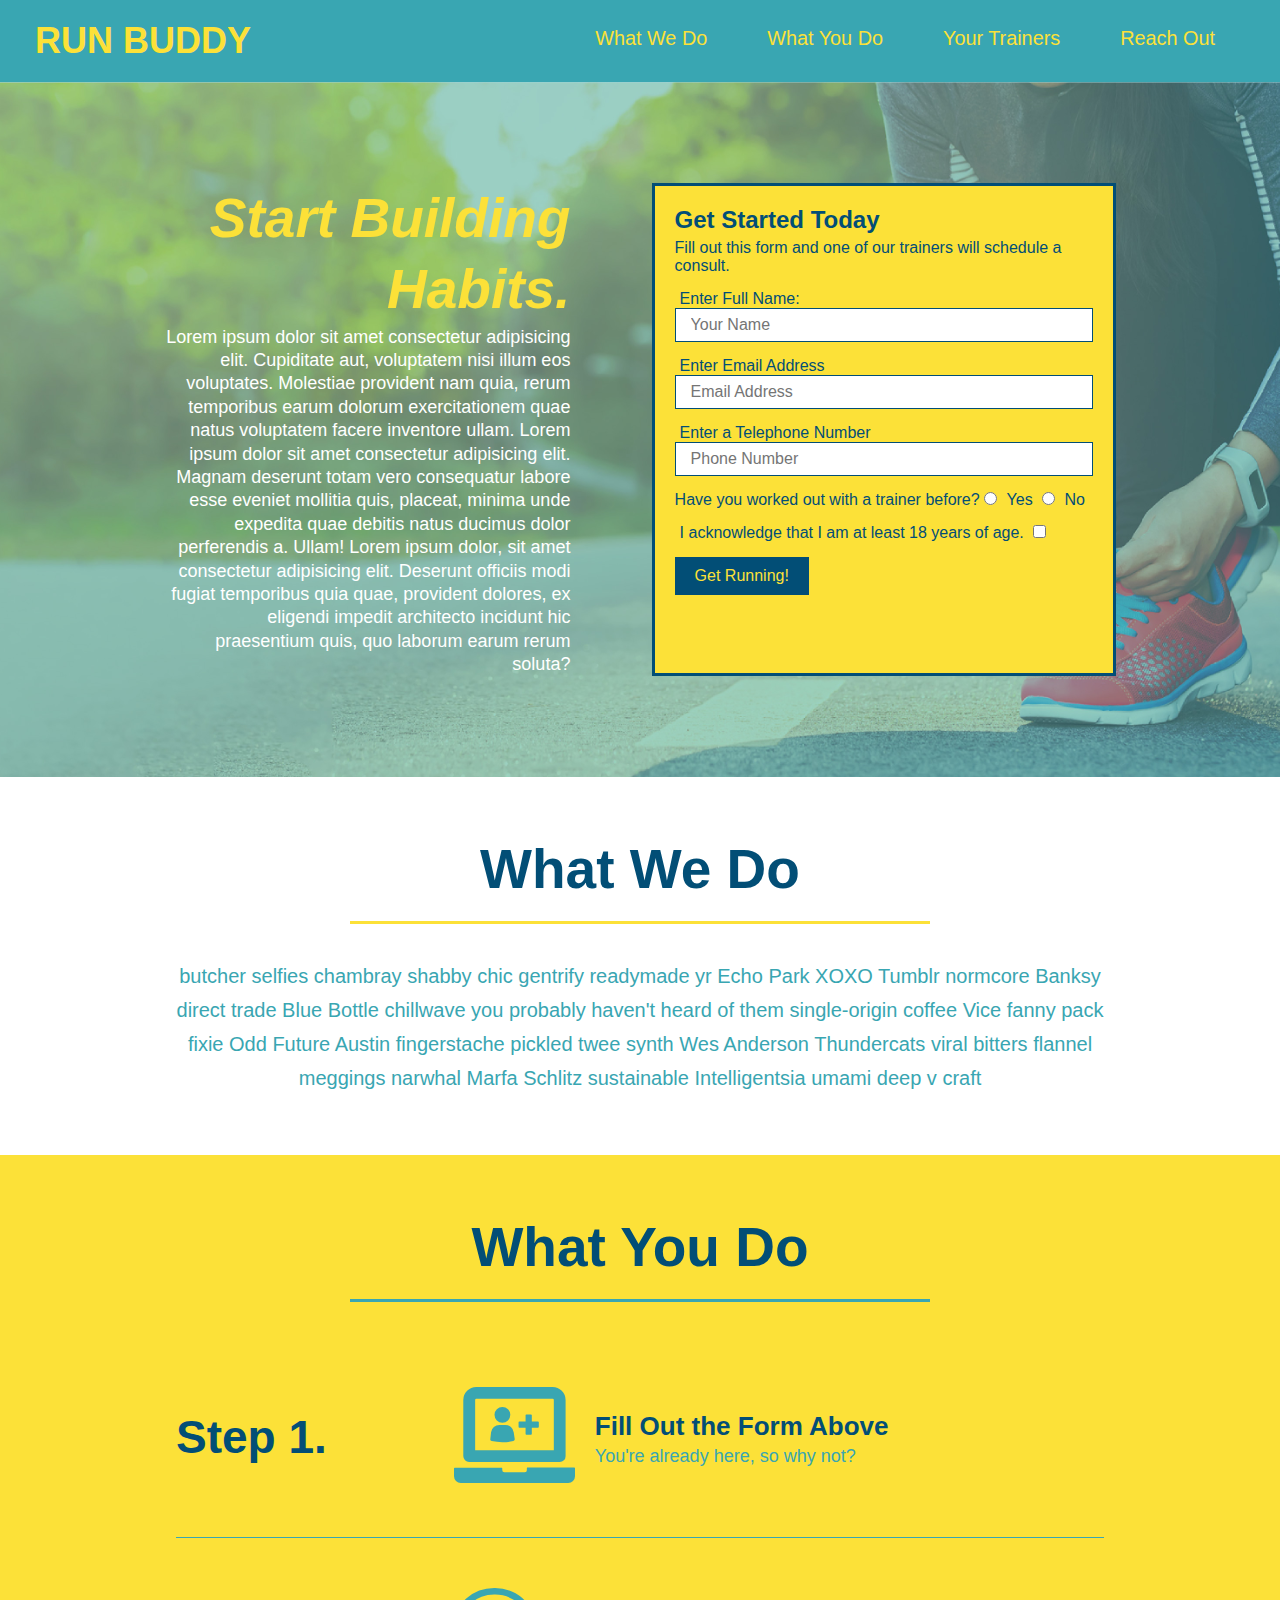
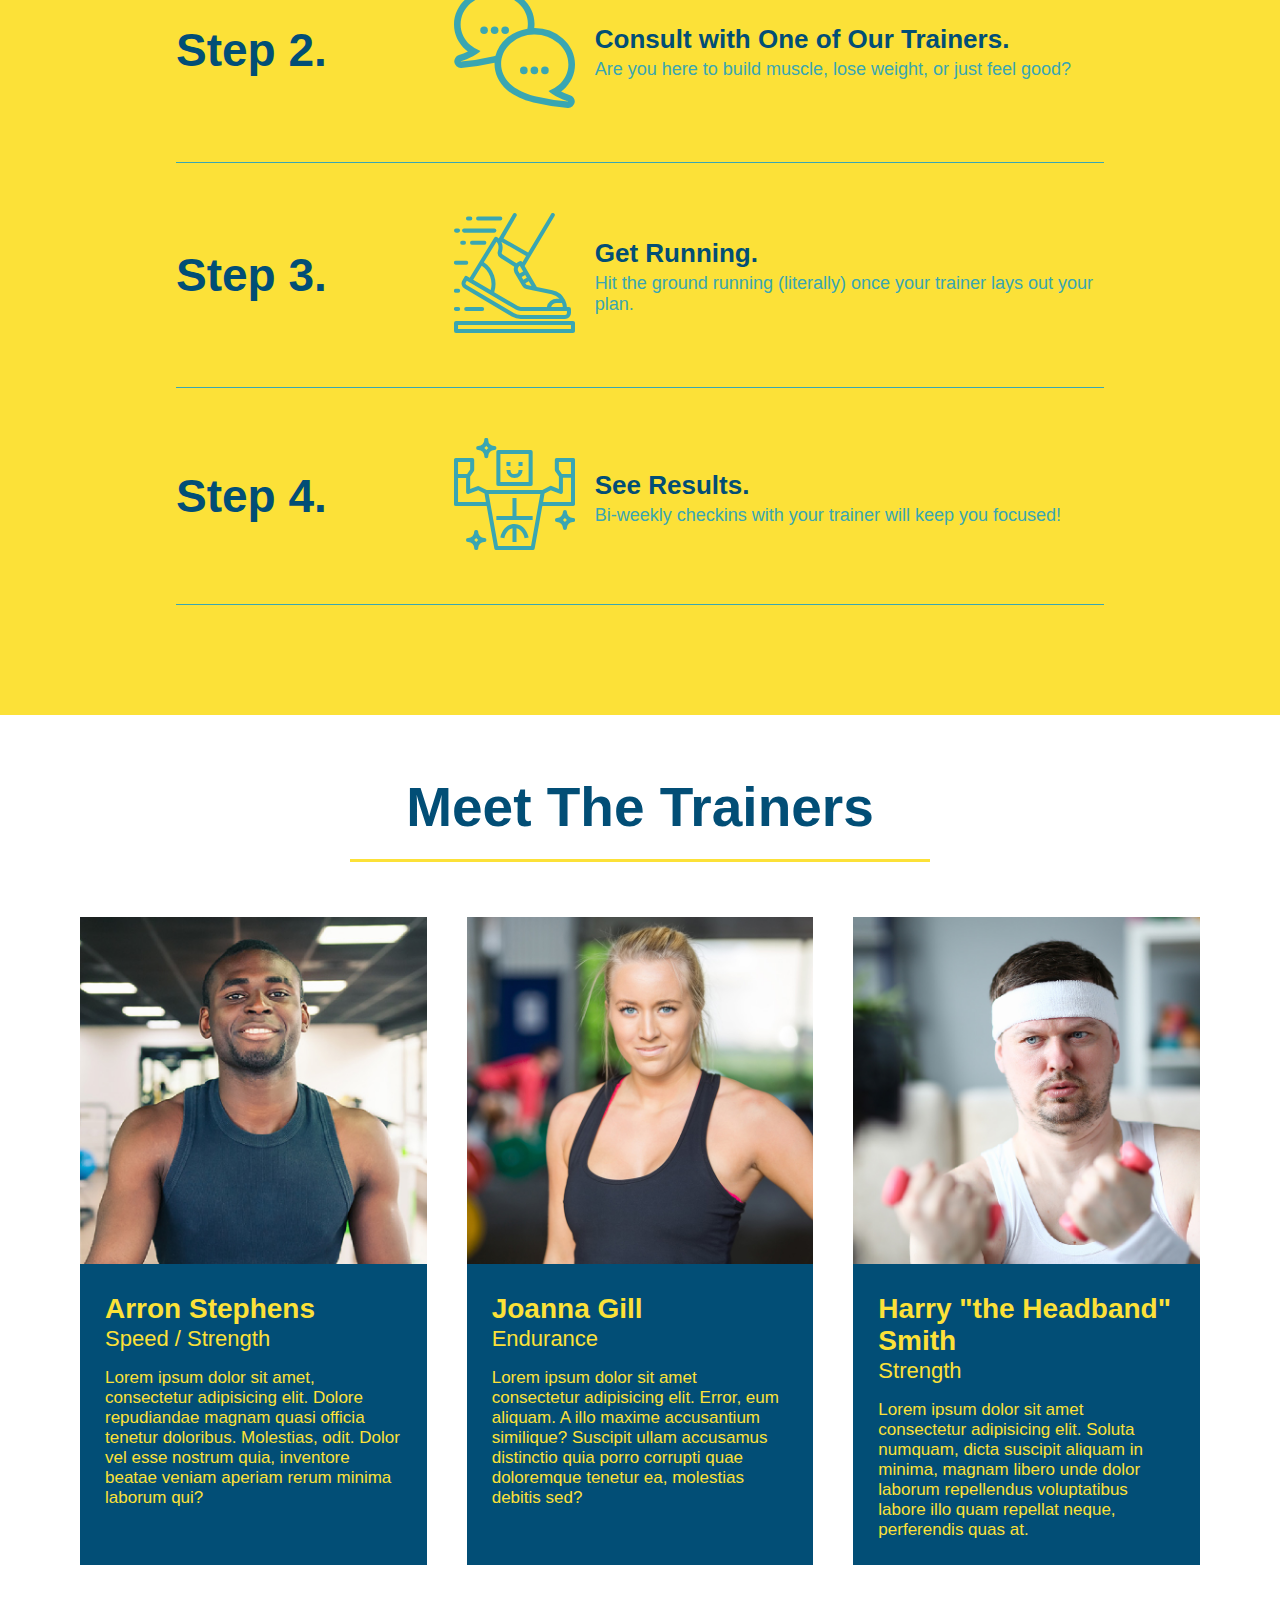
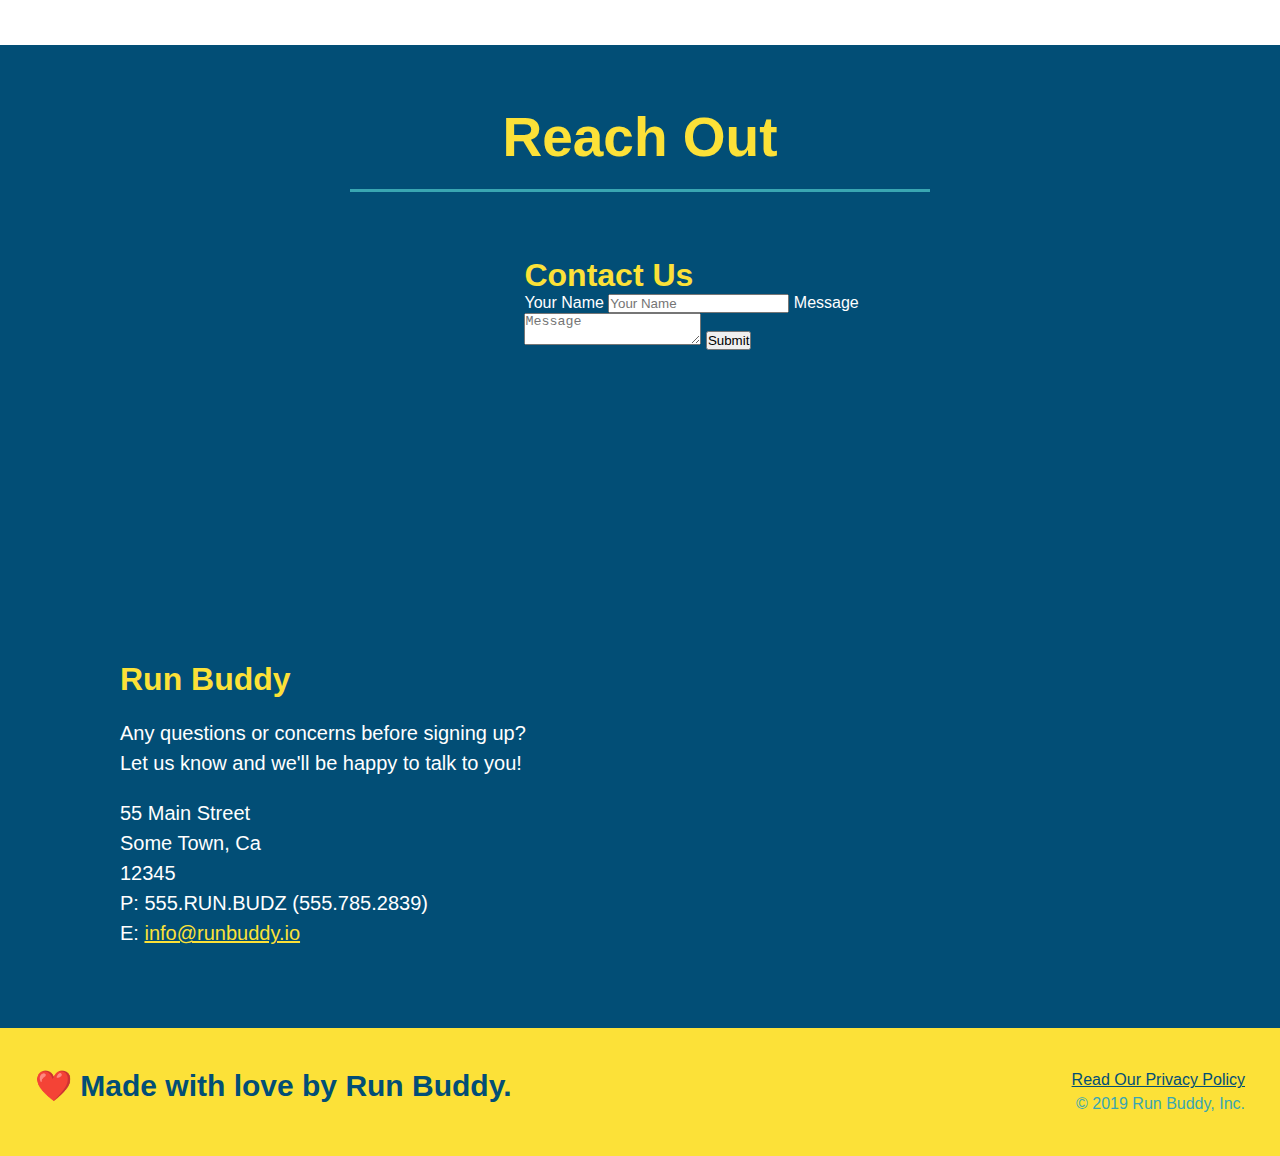
==== commit 2141c60c: "added flexbox to the trainers" ====
--- a/index.html
+++ b/index.html
@@ -152,48 +152,50 @@
         </section>
 
         <!-- Meet the trainers section -->
-        <section id="your-trainers" class="trainers">
+        <section id="your-trainers" >
             <div class="flex-row">
                 <h2 class="section-title primary-border">Meet The Trainers</h2>
             </div>
+            <!--First trainer-->
+            <div class="trainers">
+                <article class="trainer">
+                    <img src="./assets/images/trainer-1.jpg" alt="Arron Stephens in his workout clothes, ready to pump iron.">
+                    <div class="trainer-bio">
+                        <h3>Arron Stephens</h3>
+                        <h4>Speed / Strength</h4>
+                        <p>
+                            Lorem ipsum dolor sit amet, consectetur adipisicing elit. Dolore repudiandae magnam quasi officia tenetur doloribus.
+                             Molestias, odit. Dolor vel esse nostrum quia, inventore beatae veniam aperiam rerum minima laborum qui?
+                        </p>
+                    </div>
+                </article>
+                <!--Second Trainer-->
+                <article class="trainer">
+                    <img src="./assets/images/trainer-2.jpg" alt="Joanna Gill cooling off after a workout">
+                    <div class="trainer-bio">
+                        <h3>Joanna Gill</h3>
+                        <h4>Endurance</h4>
+                        <p>
+                            Lorem ipsum dolor sit amet consectetur adipisicing elit. Error, eum aliquam. 
+                            A illo maxime accusantium similique? Suscipit ullam accusamus distinctio quia porro corrupti 
+                            quae doloremque tenetur ea, molestias debitis sed?
+                        </p>
+                    </div>
+                </article>
+                <!--Third Trainer-->
+                <article class="trainer">
+                    <img src="./assets/images/trainer-3.jpg" alt="Harry Smith wearing a headband and lifting comically small pink weights">
+                    <div class="trainer-bio">
+                        <h3>Harry "the Headband" Smith</h3>
+                        <h4>Strength</h4>
+                        <p>
+                            Lorem ipsum dolor sit amet consectetur adipisicing elit. Soluta numquam, dicta suscipit aliquam in minima, 
+                            magnam libero unde dolor laborum repellendus voluptatibus labore illo quam repellat neque, perferendis quas at.
+                        </p>
+                    </div>
+                </article>
+            </div>
             
-            <!--First trainer-->
-            <article class="trainer">
-                <img src="./assets/images/trainer-1.jpg" alt="Arron Stephens in his workout clothes, ready to pump iron.">
-                <div class="trainer-bio text-left">
-                    <h3>Arron Stephens</h3>
-                    <h4>Speed / Strength</h4>
-                    <p>
-                        Lorem ipsum dolor sit amet, consectetur adipisicing elit. Dolore repudiandae magnam quasi officia tenetur doloribus.
-                         Molestias, odit. Dolor vel esse nostrum quia, inventore beatae veniam aperiam rerum minima laborum qui?
-                    </p>
-                </div>
-            </article>
-            <!--Second Trainer-->
-            <article class="trainer">
-                <div class="trainer-bio text-right">
-                    <h3>Joanna Gill</h3>
-                    <h4>Endurance</h4>
-                    <p>
-                        Lorem ipsum dolor sit amet consectetur adipisicing elit. Error, eum aliquam. 
-                        A illo maxime accusantium similique? Suscipit ullam accusamus distinctio quia porro corrupti 
-                        quae doloremque tenetur ea, molestias debitis sed?
-                    </p>
-                </div>
-                <img src="./assets/images/trainer-2.jpg" alt="Joanna Gill cooling off after a workout">
-            </article>
-            <!--Third Trainer-->
-            <article class="trainer">
-                <img src="./assets/images/trainer-3.jpg" alt="Harry Smith wearing a headband and lifting comically small pink weights">
-                <div class="trainer-bio text-left">
-                    <h3>Harry "the Headband" Smith</h3>
-                    <h4>Strength</h4>
-                    <p>
-                        Lorem ipsum dolor sit amet consectetur adipisicing elit. Soluta numquam, dicta suscipit aliquam in minima, 
-                        magnam libero unde dolor laborum repellendus voluptatibus labore illo quam repellat neque, perferendis quas at.
-                    </p>
-                </div>
-            </article>
         </section>
 
         <!-- Reach out section-->
--- a/assets/css/style.css
+++ b/assets/css/style.css
@@ -232,38 +232,41 @@
 
 
 .trainer {
-    width: 900px;
-    margin: 0 auto 30px auto;
+    margin: 20px;
     background: #024e76;
     color: #fce138;
-    overflow: auto;
+    flex: 1;
+}
+
+.trainers {
+    width: 100%;
+    margin: 0 auto;
+    display: flex;
+    flex-wrap: wrap;
+    justify-content: space-around;
 }
 
 .trainer img {
-    width: 35%;
-    float: left;
+    width: 100%;
 }
 
 .trainer-bio {
-    padding: 35px;
-    float: left;
-    width: 65%;
+    padding: 25px;
 }
 
 .trainer-bio h3 {
-    font-size: 32px;
-    margin-bottom: 8px;
+    font-size: 28px;
 }
 
 .trainer-bio h4 {
     font-weight: lighter;
-    font-size: 26px;
-    margin-bottom: 24px;
+    font-size: 22px;
+    margin-bottom: 15px;
+    line-height: 1.3;
 }
 
 .trainer-bio p {
     font-size: 17px;
-    line-height: 1.3;
 }
 
 /*contact styling*/
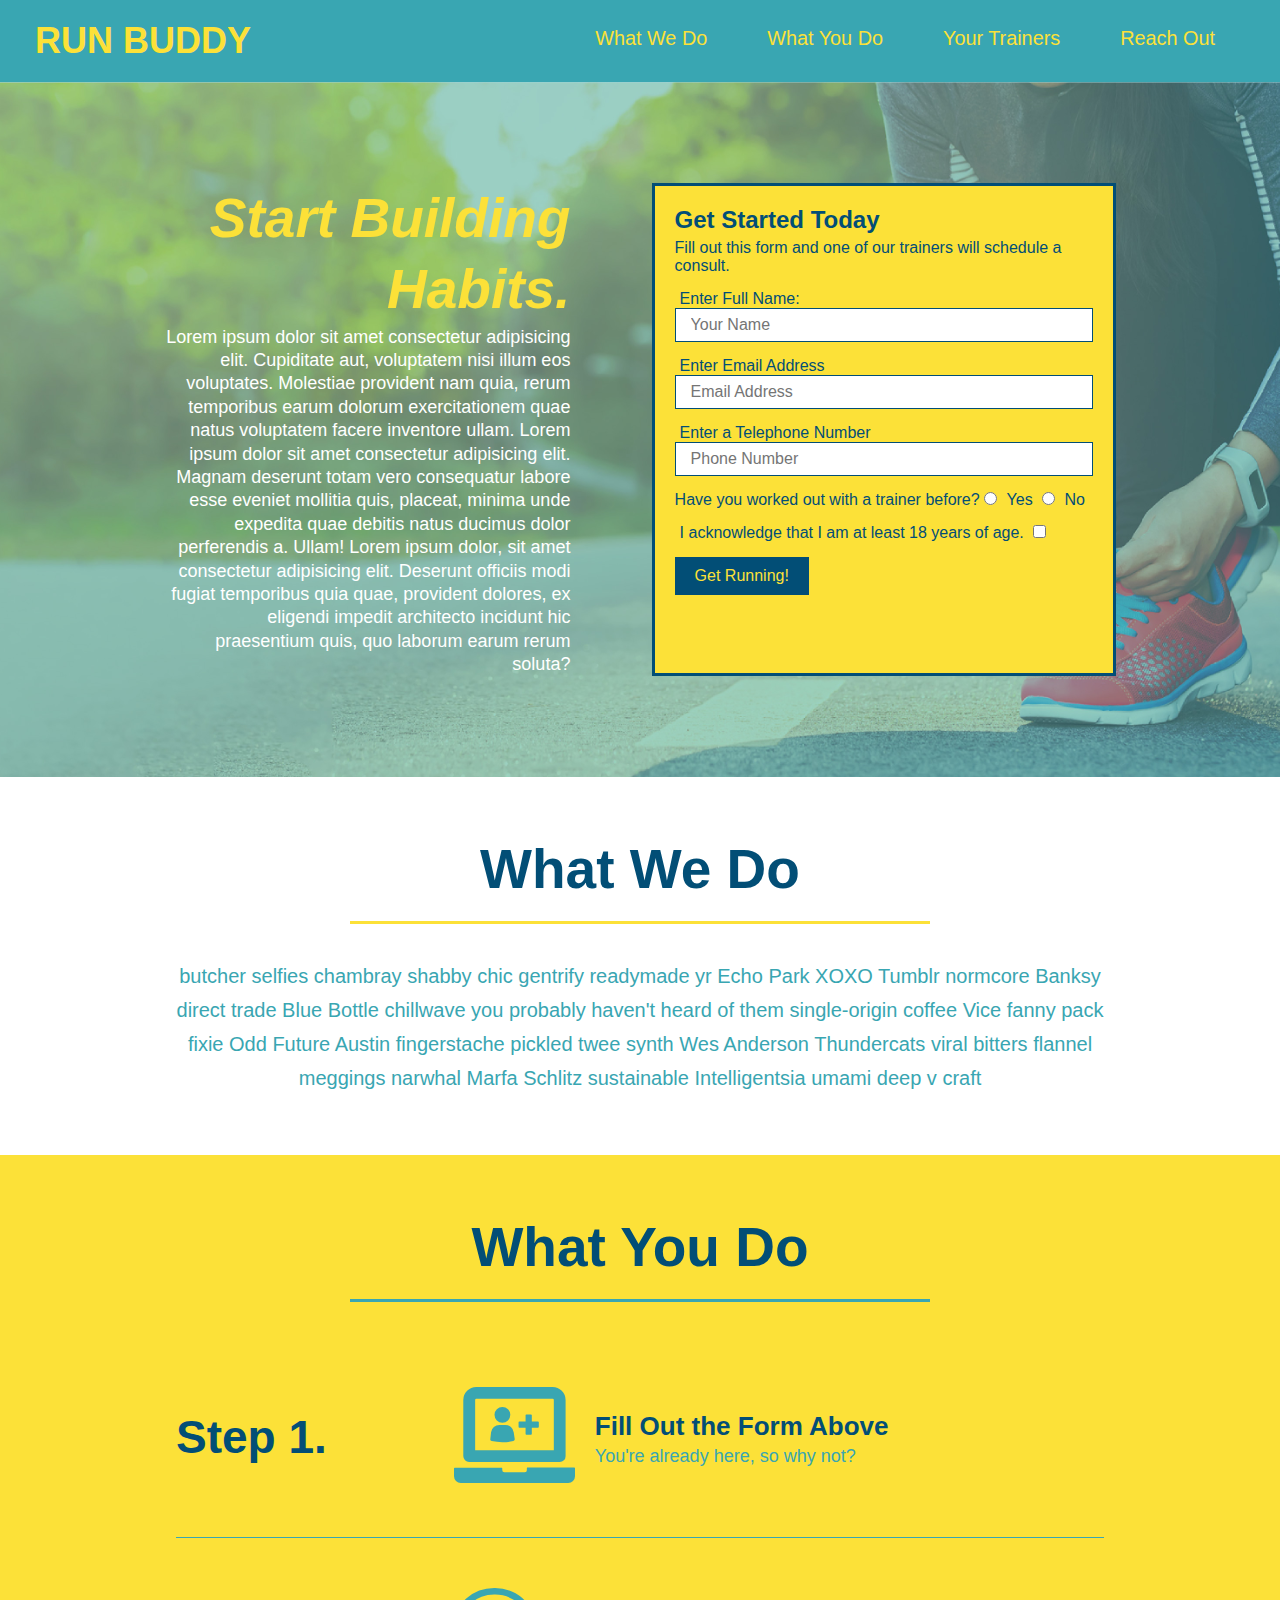
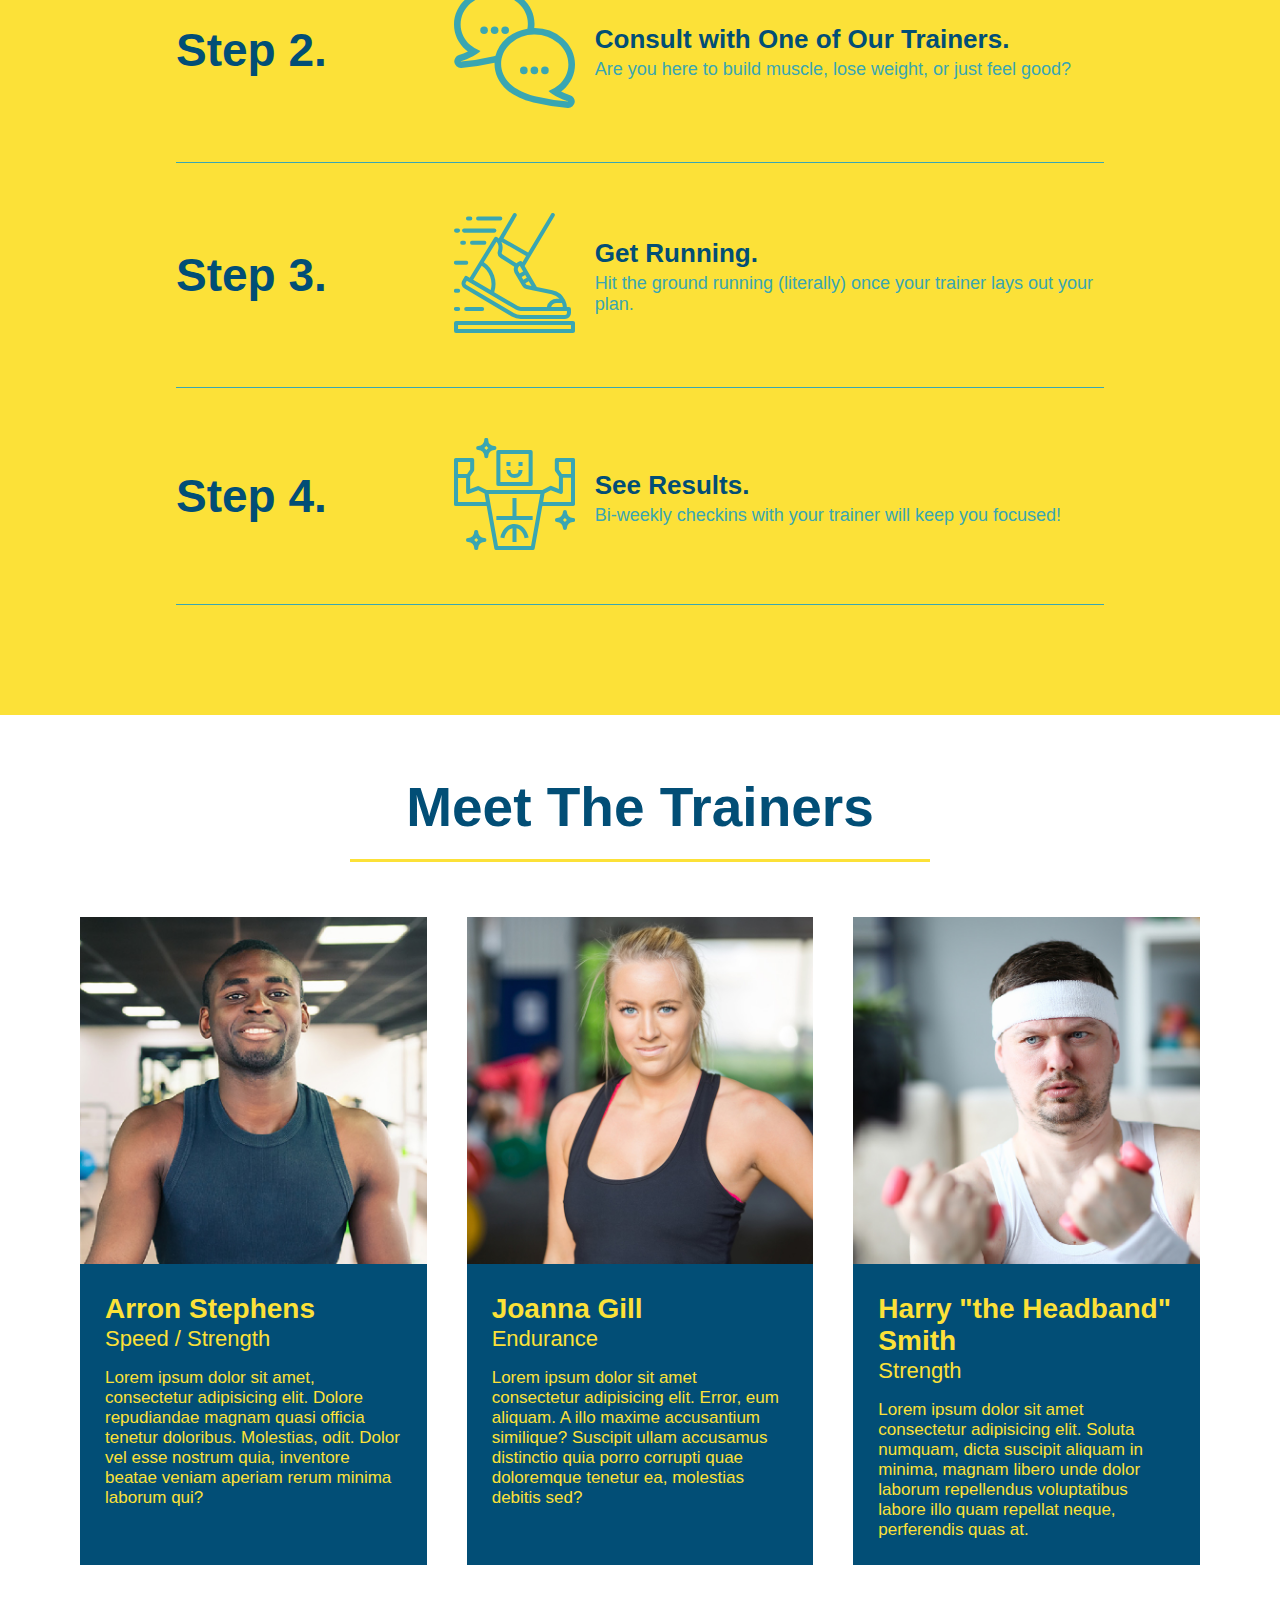
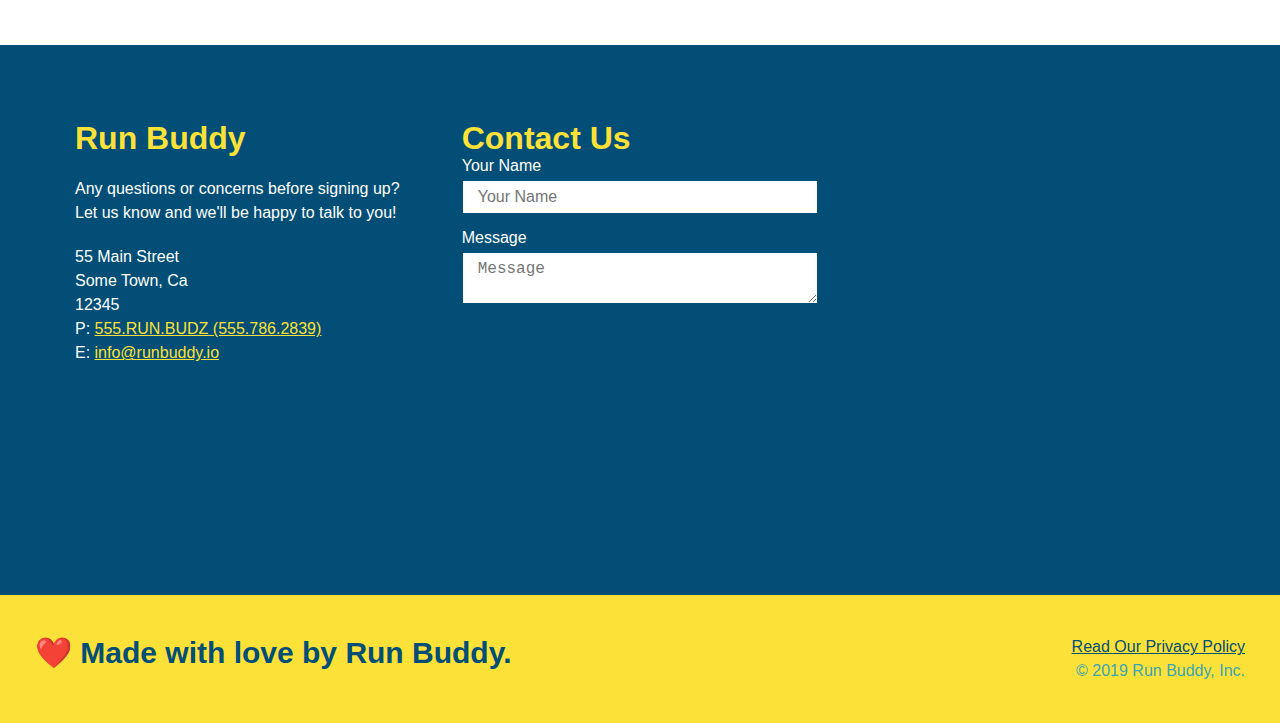
==== commit 119a4b2b: "added flexbox to the reach out section" ====
--- a/index.html
+++ b/index.html
@@ -200,46 +200,43 @@
 
         <!-- Reach out section-->
         <section id="reach-out" class="contact">
-            <div class="flex-row">
-                <h2 class="section-title secondary-border">Reach Out</h2>
-            </div>
             <div class="contact-info">
-                <iframe src="https://www.google.com/maps/embed?pb=!1m18!1m12!1m3!1d2894.446249457768!2d-80.56463088429507!3d43.49302547079107!2m3!1f0!2f0!3f0!3m2!1i1024!2i768!4f13.1!3m3!1m2!1s0x882bf141171ce349%3A0x33a38884af9a93e5!2s113%20Deerberry%20Pl%2C%20Waterloo%2C%20ON%20N2V%201G2!5e0!3m2!1sen!2sca!4v1651583225292!5m2!1sen!2sca" 
-                 style="border:0;" 
-                 allowfullscreen="" 
-                 loading="lazy" 
-                 referrerpolicy="no-referrer-when-downgrade">
-                </iframe>
-
+                <div>
+                  <h3>Run Buddy</h3>
+                  <p>
+                    Any questions or concerns before signing up?
+                    <br />
+                    Let us know and we'll be happy to talk to you!
+                  </p>
+              
+                  <address>
+                    55 Main Street <br />
+                    Some Town, Ca <br />
+                    12345 <br />
+                    P: <a href="tel:555.786.2839">555.RUN.BUDZ (555.786.2839)</a><br />
+                    E: <a href="mailto://info@runbuddy.io">info@runbuddy.io</a>
+                  </address>
+              
+                </div>
+              
                 <div class="contact-form">
-                    <h3>Contact Us</h3>
-                    <form>
-                        <label for="contact-name"> Your Name</label>
-                        <input type="text" id="contact-name" placeholder="Your Name" />
-
-                        <label for="contact-message"> Message</label>
-                        <textarea id="contact-message" placeholder="Message"></textarea>
-
-                        <button type="submit">Submit</button>
-                    </form>
-                </div>
-
-                <div>
-                    <h3>Run Buddy</h3>
-                    <p>
-                        Any questions or concerns before signing up?
-                        <br />
-                        Let us know and we'll be happy to talk to you! 
-                    </p>
-                    <address>
-                        55 Main Street <br />
-                        Some Town, Ca <br />
-                        12345 <br />
-                        P: 555.RUN.BUDZ (555.785.2839)<br />
-                        E: <a href="mailto:info@runbuddy.io">info@runbuddy.io</a>
-                    </address>
-                </div>
-            </div>
+                  <h3>Contact Us</h3>
+                  <form>
+                    <label for="contact-name">Your Name</label>
+                    <input type="text" id="contact-name" placeholder="Your Name" />
+              
+                    <label for="contact-message">Message</label>
+                    <textarea id="contact-message" placeholder="Message"></textarea>
+              
+                    <button type="submit">Submit</button>
+                  </form>
+                </div>
+              
+                <iframe
+                  src="https://www.google.com/maps/embed?pb=!1m14!1m12!1m3!1d12182.30520634488!2d-74.0652613!3d40.2407219!2m3!1f0!2f0!3f0!3m2!1i1024!2i768!4f13.1!5e0!3m2!1sen!2sus!4v1561060983193!5m2!1sen!2sus"
+                  frameborder="0" style="border:0" allowfullscreen></iframe>
+              
+              </div>
         </section>
 
         <!-- Footer -->
--- a/assets/css/style.css
+++ b/assets/css/style.css
@@ -281,17 +281,22 @@
     text-align: center;
 }
 
+.contact-info {
+    display: flex;
+    justify-content: space-between;
+    flex-wrap: wrap;
+}
+
+.contact-info > * {
+    flex: 1;
+    margin: 15px;
+}
+
 .contact-info iframe {
-    width: 400px;
     height: 400px;
 }
 
 .contact-info div {
-    width: 410px;
-    display: inline-block;
-    vertical-align: top;
-    text-align: left;
-    margin: 30px 0 0 60px;
     color: white;
 }
 
@@ -303,12 +308,33 @@
 .contact-info p, .contact-info address {
     margin: 20px 0;
     line-height: 1.5;
-    font-size: 20px;
+    font-size: 16px;
     font-style: normal;
 }
 
 .contact-info a {
     color: #fce138;
+}
+
+.contact-form input, .contact-form textarea {
+    border: 1px solid #024e76;
+    display: block;
+    padding: 7px 15px;
+    font-size: 16px;
+    color: #024e76;
+    width: 100%;
+    margin-bottom: 15px;
+    margin-top: 5px;
+}
+
+.contact-form button {
+    width: 100%;
+    border: none;
+    background: none;
+    color: #024e76;
+    text-align: center;
+    padding: 15px 0;
+    font-size: 16px;
 }
 
 
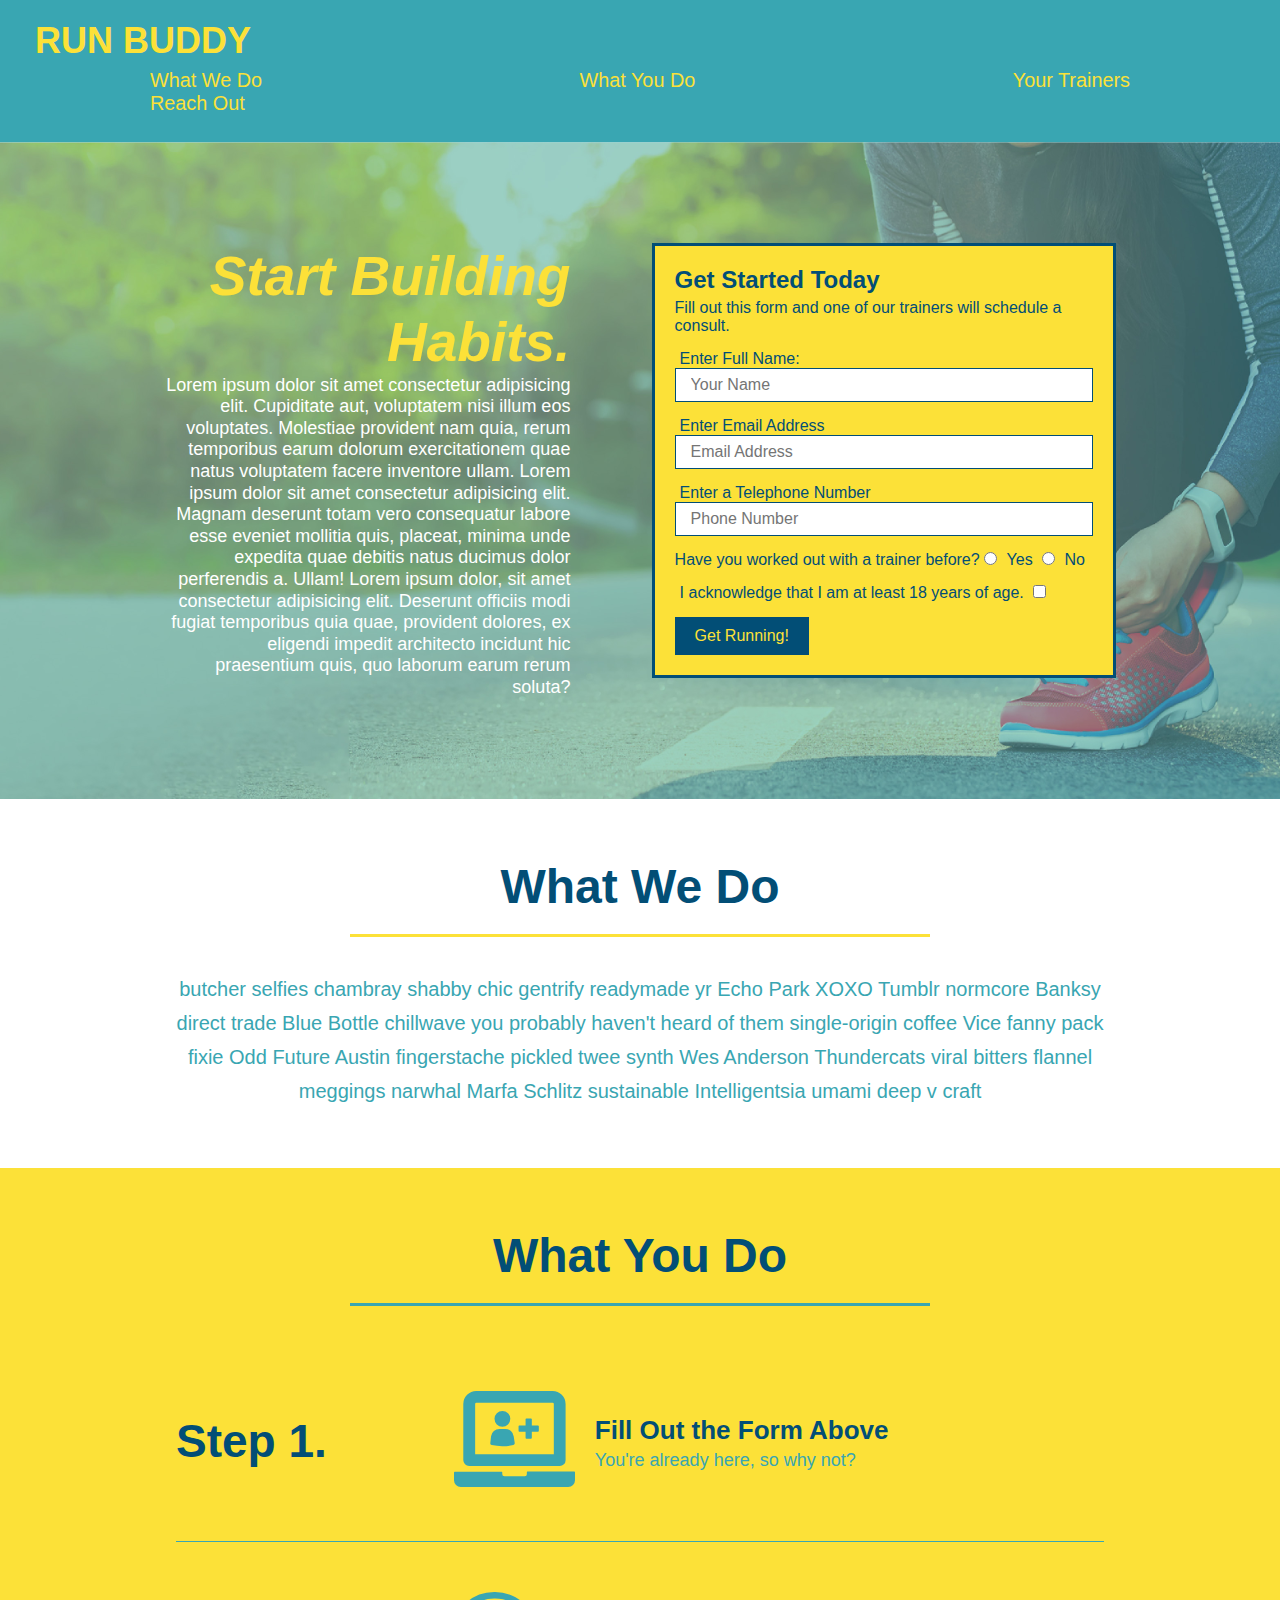
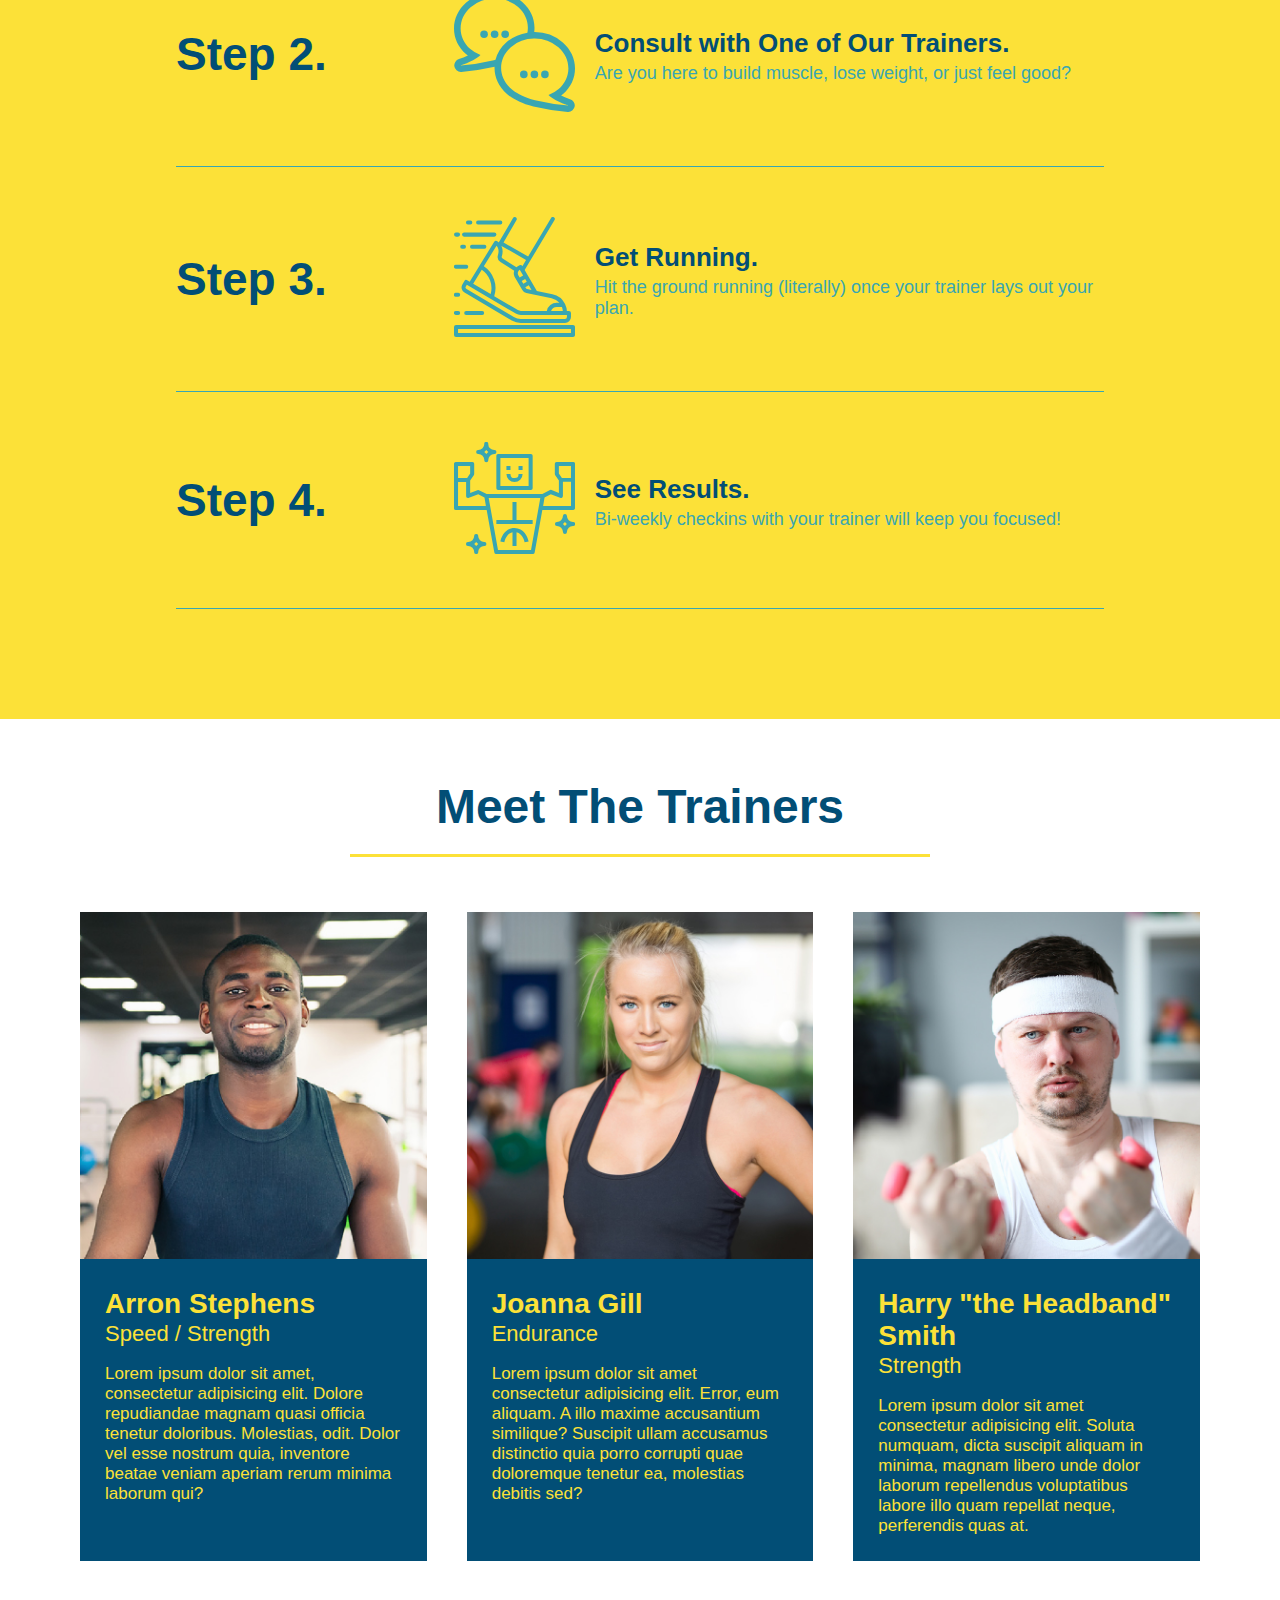
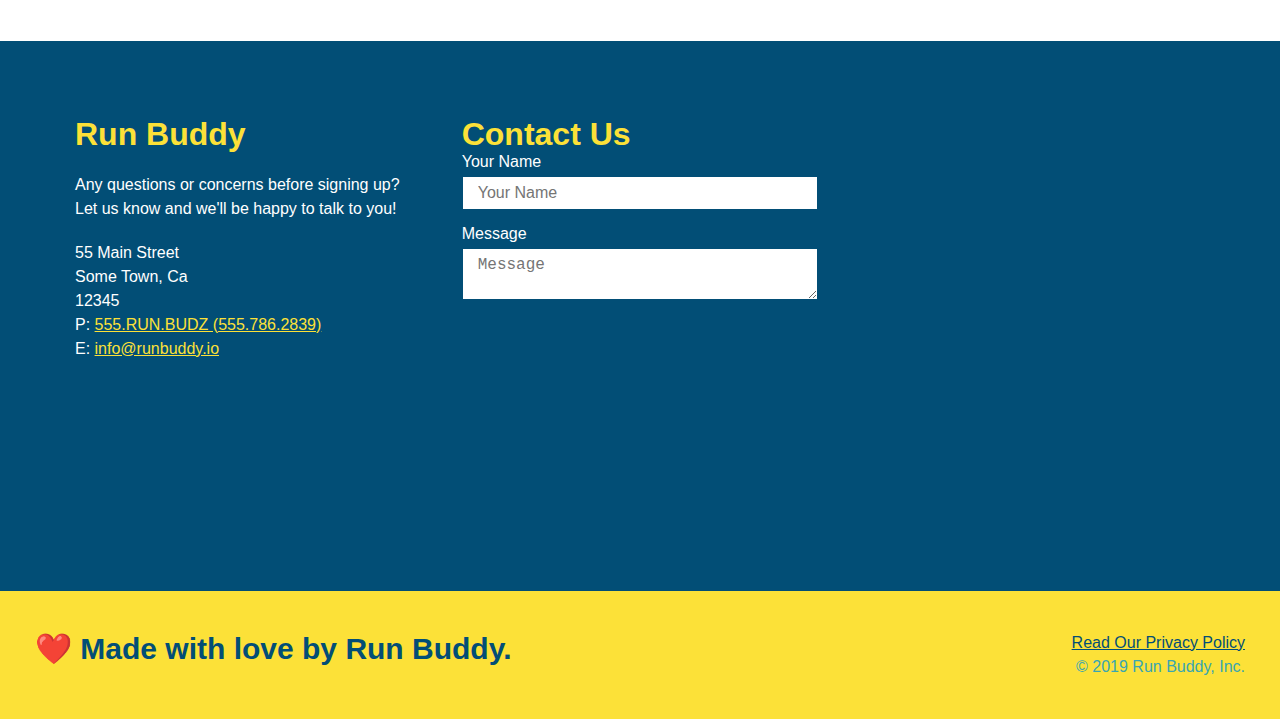
==== commit 76008492: "Started work on media queries to allow for better usability across devices" ====
--- a/index.html
+++ b/index.html
@@ -4,6 +4,7 @@
 
     <head>
         <meta charset ="UTF-8" />
+        <meta name="viewport" content="width=device-width, initial-scale=1.0" />
         <title>Run Buddy</title>
         <link rel="stylesheet" href = "./assets/css/style.css" />
     </head>
--- a/assets/css/style.css
+++ b/assets/css/style.css
@@ -46,7 +46,7 @@
 }
 
 header nav ul li a {
-    margin: 0 30px;
+    padding: 10px 115px;
     font-weight: lighter;
     font-size: 1.55vw;
 }
@@ -88,6 +88,7 @@
     display: flex;
     justify-content: center;
     flex-wrap: wrap;
+    align-items: flex-start;
 }
 
 .hero-form {
@@ -114,7 +115,7 @@
     margin: 3.5%;
     color: #fff;
     font-size: 18px;
-    line-height: 1.3;
+    line-height: 1.2;
 }
 
 .hero-cta h2 {
@@ -146,7 +147,7 @@
 }
 /*combining class styling */
 .section-title {
-    font-size: 55px;
+    font-size: 48px;
     color: #024e76;
     border-bottom: 3px solid;
     padding-bottom: 20px;
@@ -350,4 +351,22 @@
 
 .flex-row {
     display: flex;
+}
+
+/* Media Query for smaller desktop screens and smaller */
+
+@media screen and (max-width: 980px){
+   
+}
+
+/* Media query for tablets and smaller */
+
+@media  and (max-width: 768px) {
+  
+}
+
+/* Media query for mobile phones and smaller */
+
+@media screen and (max-width: 575px) {
+   
 }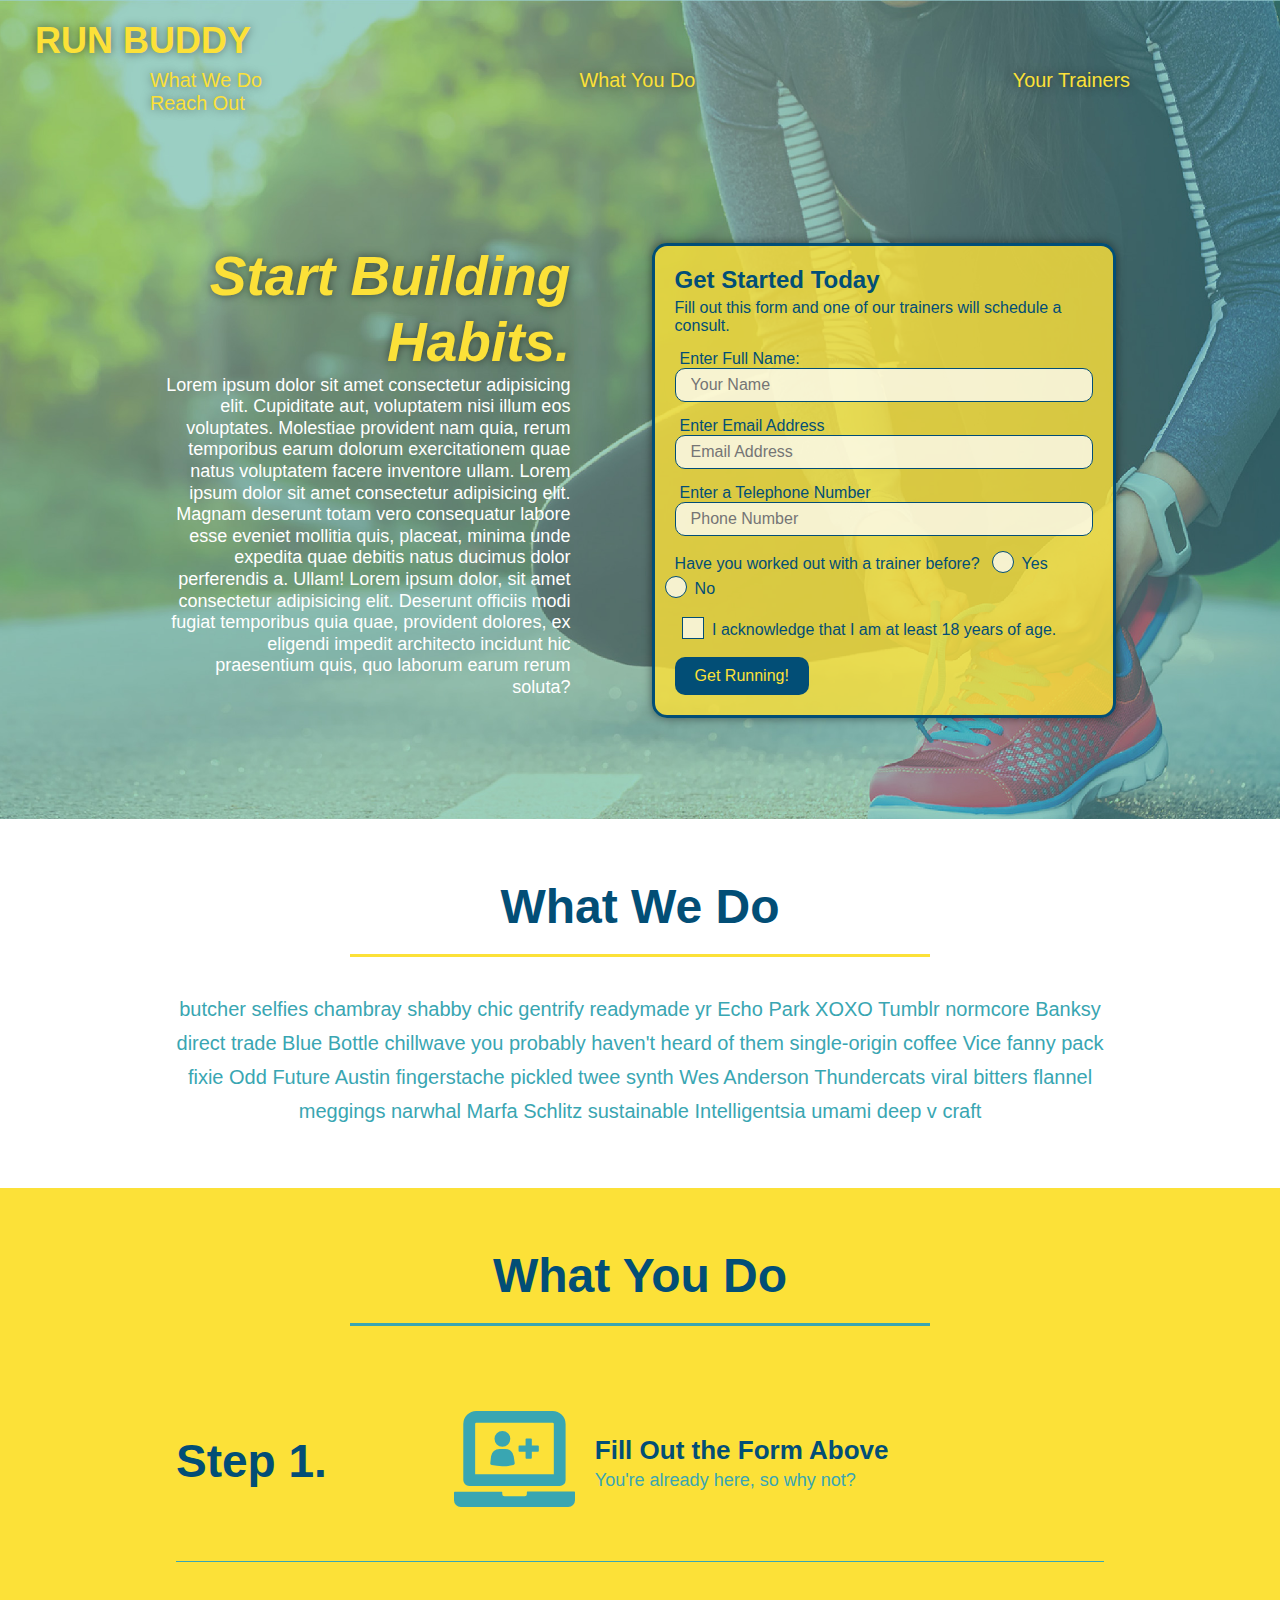
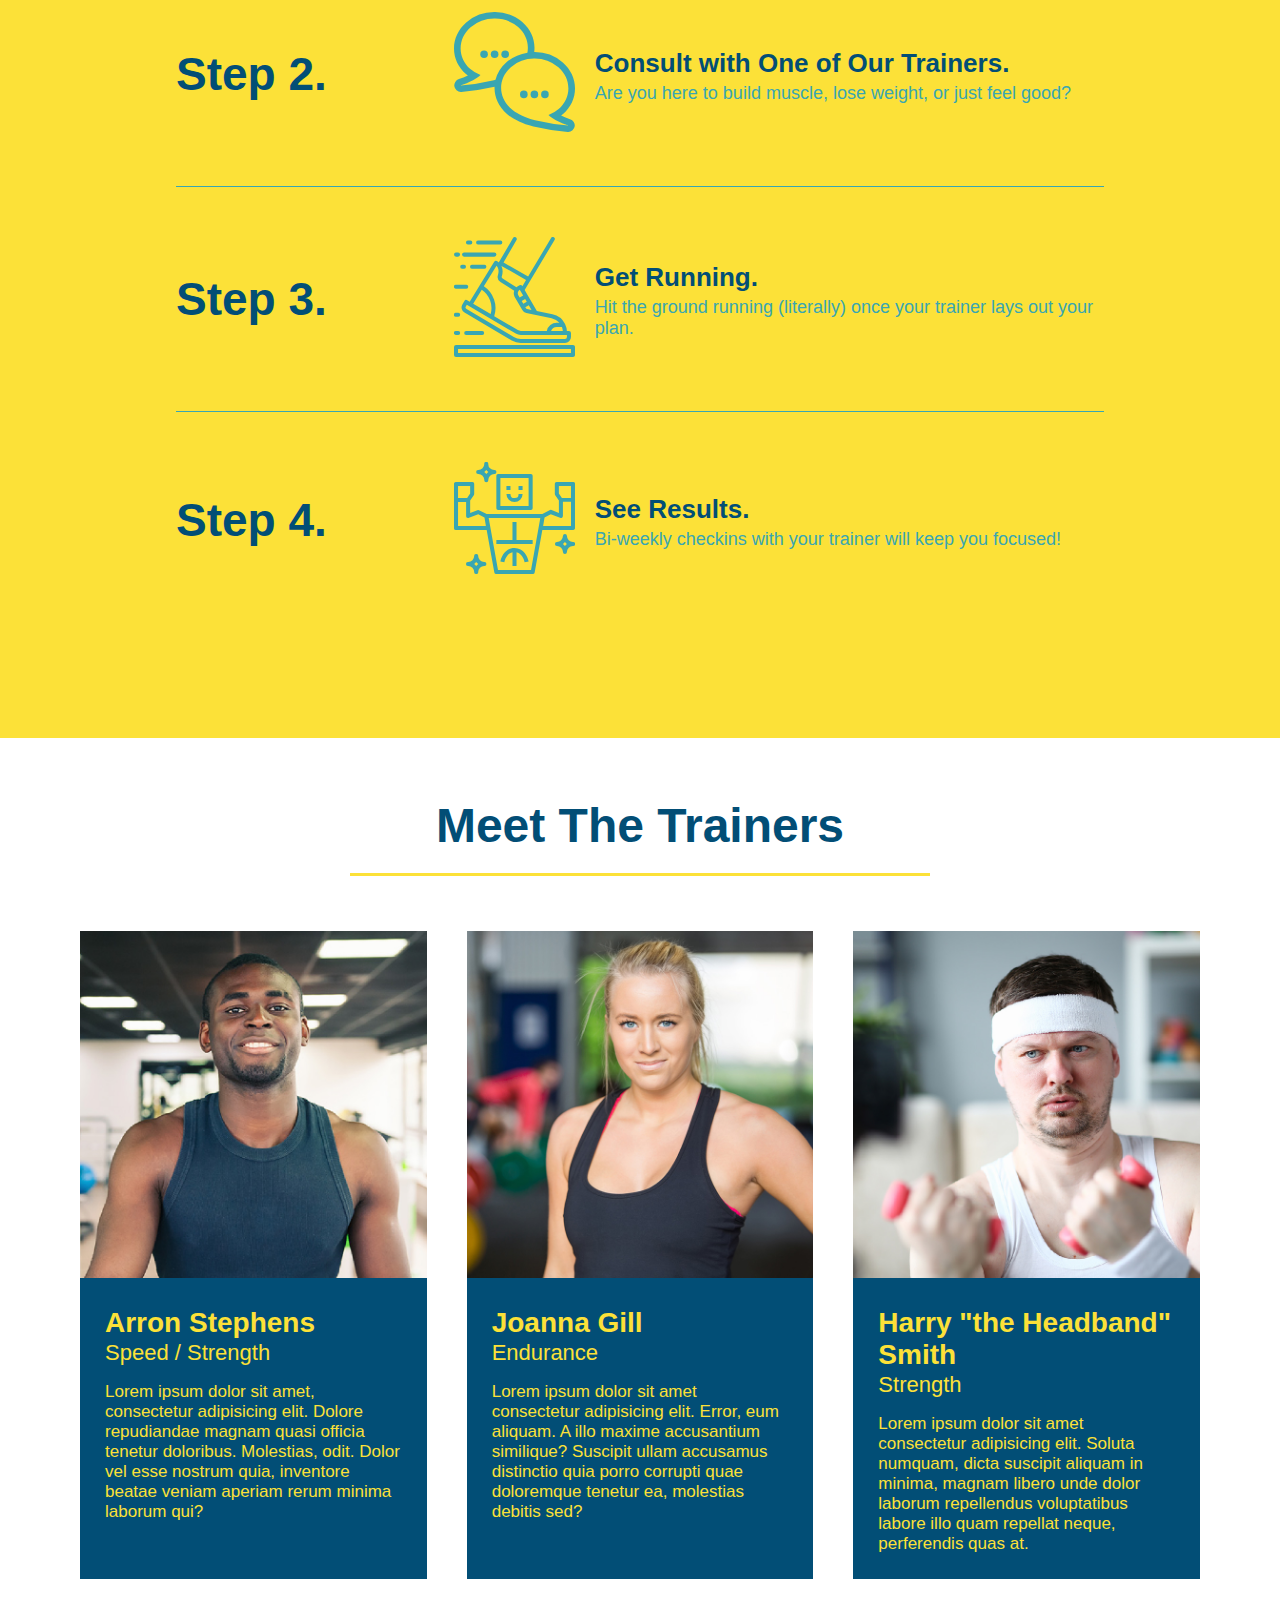
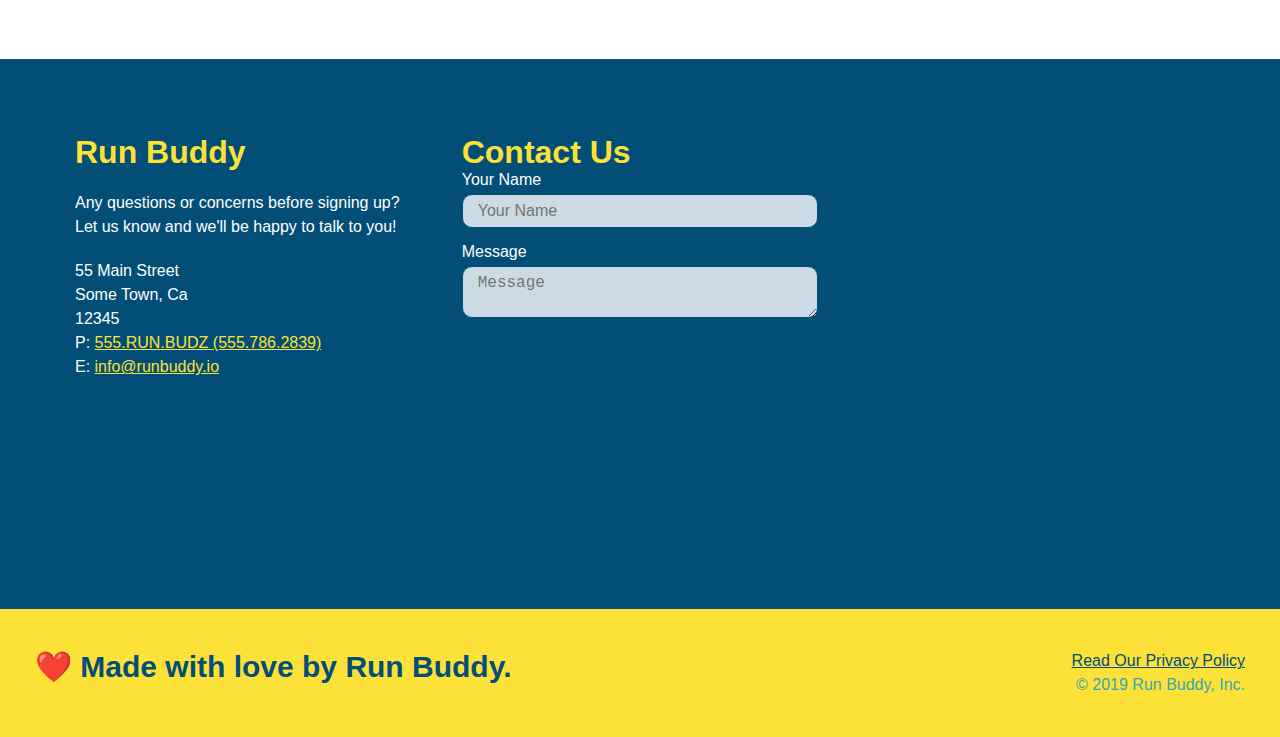
==== commit 5a5d60df: "final css touches" ====
--- a/index.html
+++ b/index.html
@@ -67,15 +67,20 @@
 
                     <p>
                         Have you worked out with a trainer before?
-                        <input type="radio" name="trainer-confirm" id="trainer-yes">
-                        <label for="trainer-yes">Yes</label>
-                        <input type="radio" name="trainer-confirm" id="trainer-no">
-                        <label for="trainer-no">No</label>
+                        <span class="radio-wrapper">
+                            <input type="radio" name="trainer-confirm" id="trainer-yes" />
+                            <label for="trainer-yes">Yes</label>
+                        </span>
+                        <span class="radio-wrapper">
+                            <input type="radio" name="trainer-confirm" id="trainer-no" />
+                            <label for="trainer-no">No</label>
+                        </span>
                     </p>
-
                     <p>
-                        <label for="age">I acknowledge that I am at least 18 years of age.</label>
-                        <input type="checkbox" name="age-confirm" id="age">
+                        <span class="checkbox-wrapper">
+                            <input type="checkbox" name="age-confirm" id="checkbox">
+                            <label for="checkbox">I acknowledge that I am at least 18 years of age.</label>
+                        </span>
                     </p>
                     <button type="submit">
                         Get Running!
--- a/assets/css/style.css
+++ b/assets/css/style.css
@@ -1,3 +1,8 @@
+:root {
+    --primary-color: #fce138;
+    --secondary-color: #024e76;
+    --tertiary-color: #39a6b2;
+}
 
 * {
     margin: 0;
@@ -7,37 +12,46 @@
 
 body {
     /*This is the alphanumeric code for the color light blue / teal. This also sets the color and font style for the whole page unless specified elsewhere.  */
-    color: #39a6b2;
+    color: var(--tertiary-color);
     font-family: Arial, Helvetica, sans-serif;
 }
 
 /*styling for the header section <header>*/
 header {
     padding: 20px 35px;
-    background-color: #39a6b2;
-    position: relative;
+    background-color: var(--tertiary-color);
+    position: -webkit-sticky;
+    position: sticky;
+    top: 0;
     display: flex;
     justify-content: space-between;
     flex-wrap: wrap;
+    background-image: url(../images/hero-bg.jpg);
+    background-size: cover;
+    background-attachment: fixed;
+    background-position: 80%;
+    z-index: 9999;
+    
 }
 
 header h1 {
     font-weight: bold;
+    margin: 0;
     font-size: 36px;
-    color: #fce138;
-    margin: 0;
+    color:var(--primary-color);
+    text-shadow: 0 0 10px rgba(0, 0, 0, 0.5);
 }
 
 header a {
     text-decoration: none;
-    color: #fce138;
+    color: var(--primary-color);
 }
 
 header nav {
     margin: 7px 0;
 }
 
-header nav ul{
+header nav ul {
     display: flex;
     flex-wrap: wrap;
     justify-content: space-between;
@@ -49,6 +63,14 @@
     padding: 10px 115px;
     font-weight: lighter;
     font-size: 1.55vw;
+    text-shadow: 0 0 10px rgba(0, 0, 0, 0.5);
+}
+
+header nav ul li a:hover {
+    background: var(--primary-color);
+    color: var(--secondary-color);
+    border-radius: 15px;
+    text-shadow: none;
 }
 /*footer styling */
 
@@ -62,7 +84,7 @@
 }
 
 footer h2 {
-    color: #024e76;
+    color: var(--secondary-color);
     font-size: 30px;
     margin: 0;
 }
@@ -73,7 +95,7 @@
 }
 
 footer a {
-    color: #024e76;
+    color: var(--secondary-color);
 }
 
 section {
@@ -84,7 +106,8 @@
 .hero {
     background-image: url("../images/hero-bg.jpg");
     background-size: cover;
-    background-position: center;
+    background-attachment: fixed;
+    background-position: 80%;
     display: flex;
     justify-content: center;
     flex-wrap: wrap;
@@ -92,12 +115,14 @@
 }
 
 .hero-form {
-    background-color: #fce138;
+    background-color: rgba(252, 225, 56, 0.8);
     padding: 20px;
-    color: #024e76;
-    border: solid 3px #024e76;
+    color: var(--secondary-color);
+    border: solid 3px var(--secondary-color);
     width: 40%;
     margin: 3.5%;
+    box-shadow: 0 0 10px rgba(0, 0, 0, 0.5);
+    border-radius: 15px;
 }
 
 .hero-form h3 {
@@ -119,19 +144,27 @@
 }
 
 .hero-cta h2 {
-    color: #fce138;
+    color: var(--primary-color);
     font-size: 55px;
     font-style: italic;
+    text-shadow: 0 0 10px rgba(0, 0, 0, 0.5);
 }
 
 .form-input {
-    border: 1px solid #024e76;
+    border: 1px solid var(--secondary-color);
     display: block;
     padding: 7px 15px;
     font-size: 16px;
-    color: #024e76;
+    color: var(--secondary-color);
     width: 100%;
     margin-bottom: 15px;
+    border-radius: 10px;
+    background-color: rgba(255, 255, 255, 0.75);
+}
+
+.form-input:focus {
+    background-color: rgba(255, 255, 255, 1);
+    outline: none;
 }
 
 .hero-form label {
@@ -139,16 +172,82 @@
 }
 
 .hero-form button {
-    color: #fce138;
-    background-color: #024e76;
+    color: var(--primary-color);
+    background-color: var(--secondary-color);
     border: none;
     padding: 10px 20px;
     font-size: 16px;
-}
+    border-radius: 10px;
+}
+
+.hero-form button:hover{
+    background-color: var(--tertiary-color);
+}
+
+.checkbox-wrapper input, .radio-wrapper input {
+    opacity: 0;
+}
+
+.checkbox-wrapper label, .radio-wrapper label {
+    position: relative;
+    left: 10px;
+    margin: 10px;
+    line-height: 1.6;
+}
+
+.checkbox-wrapper label::before, .radio-wrapper label::before {
+    content: "";
+    height: 20px;
+    width: 20px;
+    background: rgba(255, 255, 255, 0.75);
+    border: 1px solid var(--secondary-color);
+    position: absolute;
+    top: -4px;
+    left: -30px;
+}
+
+.radio-wrapper label::before {
+    border-radius: 50%;
+}
+
+.radio-wrapper label::after {
+    content: "";
+    width: 20px;
+    height: 20px;
+    border-radius: 50%;
+    background: var(--secondary-color);
+    position: absolute;
+    left: -29px;
+    top: -3px;
+    background-image: radial-gradient(circle var(--tertiary-color), var(--secondary-color));
+}
+
+.checkbox-wrapper label::after {
+    content: "";
+    height: 6px;
+    width: 14px;
+    border-left: 2px solid var(--secondary-color);
+    border-bottom: 2px solid var(--secondary-color);
+    position: absolute;
+    left: -26px;
+    top: 1px;
+    transform: rotate(-58deg);
+}
+
+.checkbox-wrapper input + label::after, 
+.radio-wrapper input + label::after {
+  content: none;
+}
+
+.checkbox-wrapper input:checked + label::after, 
+.radio-wrapper input:checked + label::after {
+  content: "";
+}
+
 /*combining class styling */
 .section-title {
     font-size: 48px;
-    color: #024e76;
+    color: var(--secondary-color);
     border-bottom: 3px solid;
     padding-bottom: 20px;
     text-align: center;
@@ -157,11 +256,11 @@
 }
 
 .primary-border {
-    border-color: #fce138;
+    border-color: var(--primary-color);
 }
 
 .secondary-border {
-    border-color: #39a6b2;
+    border-color: var(--tertiary-color);
 }
 
 
@@ -169,7 +268,7 @@
 
 .intro p {
     line-height: 1.7;
-    color: #39a6b2;
+    color: var(--tertiary-color);
     width: 80%;
     font-size: 20px;
     margin: 0 auto;
@@ -178,22 +277,25 @@
 
 /*steps styling*/
 .steps {
-    background: #fce138;
+    background: var(--primary-color);
 }
 
 .step {
     margin: 50px auto;
     padding-bottom: 50px;
     width: 80%;
-    border-bottom: 1px solid #39a6b2;
     display: flex;
     flex-wrap: wrap;
     align-items: center;
     justify-content: space-between;
 }
 
+.step:not(:last-child) {
+    border-bottom: 1px solid var(--tertiary-color);
+}
+
 .step h3 {
-    color:#024e76;
+    color: var(--secondary-color);
     font-size: 46px;
     flex: 1 30%;
 }
@@ -216,14 +318,14 @@
 }
 
 .step-text p {
-    color:#39a6b2;
+    color: var(--tertiary-color);
     font-size: 18px;
 }
 
 .step-text h4 {
     font-size: 26px;
     line-height: 1.5;
-    color: #024e76;
+    color: var(--secondary-color);
 
 }
 
@@ -234,8 +336,8 @@
 
 .trainer {
     margin: 20px;
-    background: #024e76;
-    color: #fce138;
+    background: var(--secondary-color);
+    color: var(--primary-color);
     flex: 1;
 }
 
@@ -273,12 +375,12 @@
 /*contact styling*/
 
 .contact {
-    background-color: #024e76;
+    background-color: var(--secondary-color);
 
 }
 
 .contact h2 {
-    color: #fce138;
+    color: var(--primary-color);
     text-align: center;
 }
 
@@ -302,7 +404,7 @@
 }
 
 .contact-info h3 {
-    color: #fce138;
+    color: var(--primary-color);
     font-size: 32px;
 }
 
@@ -314,28 +416,41 @@
 }
 
 .contact-info a {
-    color: #fce138;
+    color: var(--primary-color);
 }
 
 .contact-form input, .contact-form textarea {
-    border: 1px solid #024e76;
+    border: 1px solid var(--secondary-color);
     display: block;
     padding: 7px 15px;
     font-size: 16px;
-    color: #024e76;
+    color: var(--secondary-color);
     width: 100%;
     margin-bottom: 15px;
     margin-top: 5px;
+    border-radius: 10px;
+    background-color: rgba(255, 255, 255, 0.8);
+}
+
+.contact-form input:focus, .contact-form textarea:focus {
+    background-color: rgba(255, 255, 255, 1);
+    outline: none;
 }
 
 .contact-form button {
     width: 100%;
     border: none;
     background: none;
-    color: #024e76;
+    color: var(--secondary-color);
     text-align: center;
     padding: 15px 0;
     font-size: 16px;
+    border-radius: 10px;
+}
+
+.contact-form button:hover{
+    color: #fce138;
+    background: var(--tertiary-color);
 }
 
 
@@ -355,18 +470,118 @@
 
 /* Media Query for smaller desktop screens and smaller */
 
-@media screen and (max-width: 980px){
+@media screen and (max-width:980px){
+
+    header {
+        padding-bottom: 0;
+        justify-content: center;
+        position: relative;
+    }
+
+    header h1 {
+        width: 100%;
+        text-align: center;
+    }
+
+    header nav ul {
+        margin-top: 20px;
+        width: 100%;
+        justify-content: center;
+    }
+
+    header nav ul li a {
+        font-size: 20px;
+    }
+
+    footer h2, footer div {
+        text-align: center;
+        width: 100%;
+    }
+
+    .hero-cta, .hero-form {
+        width: 100%;
+    }
+
+    .hero-cta {
+        text-align: center;
+    }
+
+    .section-title {
+        width: 80%;
+    }
+
+    .trainer {
+        flex: 0 70%;
+    }
+
+    .contact-info iframe {
+        flex: 1 100%;
+    }
    
 }
 
 /* Media query for tablets and smaller */
 
-@media  and (max-width: 768px) {
-  
+@media screen and (max-width:768px) {
+
+  section {
+      padding: 30px 15px;
+  }
+
+  .step h3 {
+      flex: 1 100%;
+      text-align: center;
+  }
+
+  .step-info {
+      flex: 2 100%;
+      text-align: center;
+      justify-content: center;
+  }
+
+  .step-img {
+      flex: 0 32%;
+      margin-right: 0;
+      margin-top: 15px;
+      margin-bottom: 15px;
+  }
+
+  .step-text {
+      flex: 100%;
+  }
+
 }
 
 /* Media query for mobile phones and smaller */
 
-@media screen and (max-width: 575px) {
+@media screen and (max-width:575px) {
+
+    .hero-form button {
+        width: 100%;
+    }
+
+    .section-title {
+        width: 95%;
+    }
+
+    .intro p {
+        width: 100%;
+    }
+
+    .trainer {
+        flex: 0 100%;
+    }
+
+    .contact-info {
+        text-align: center;
+    }
+
+    .contact-info > * {
+        flex: 0 100%;
+    }
+
+    .contact-form {
+        order: 3;
+    }
    
 }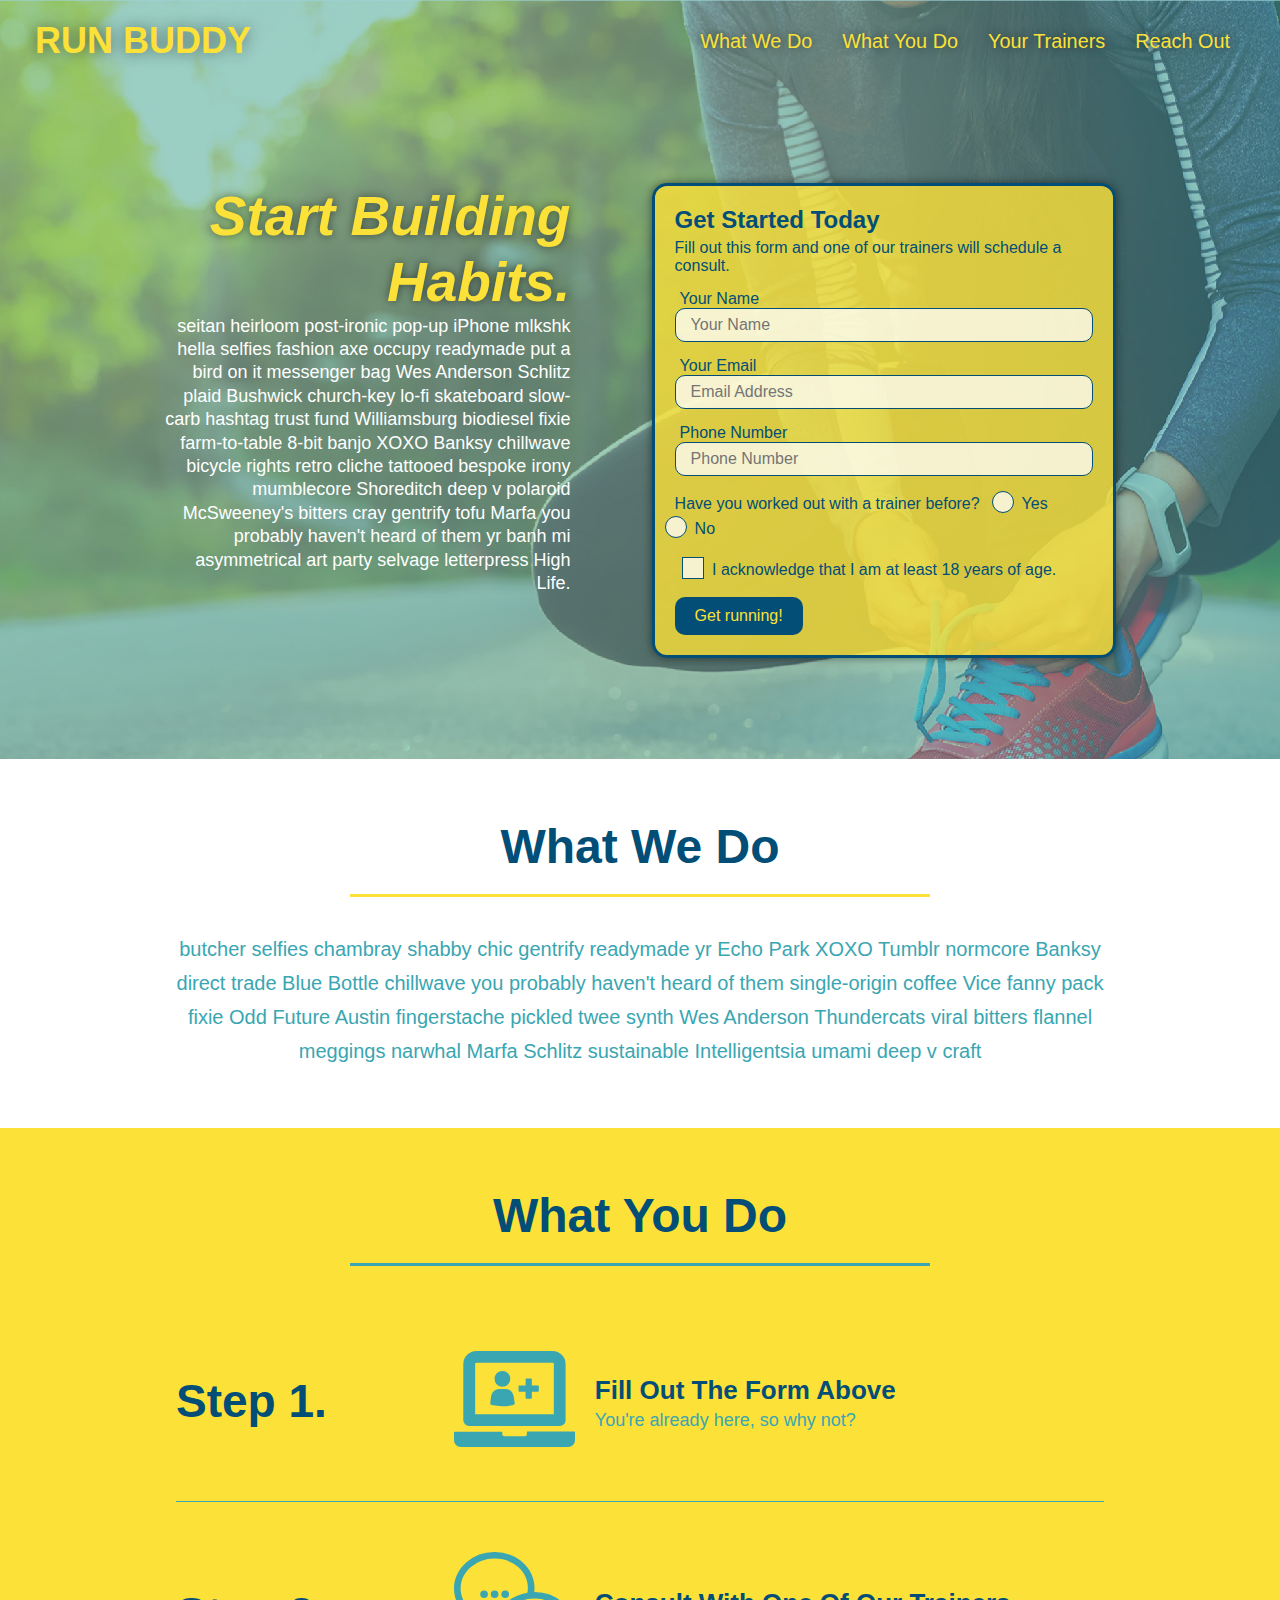
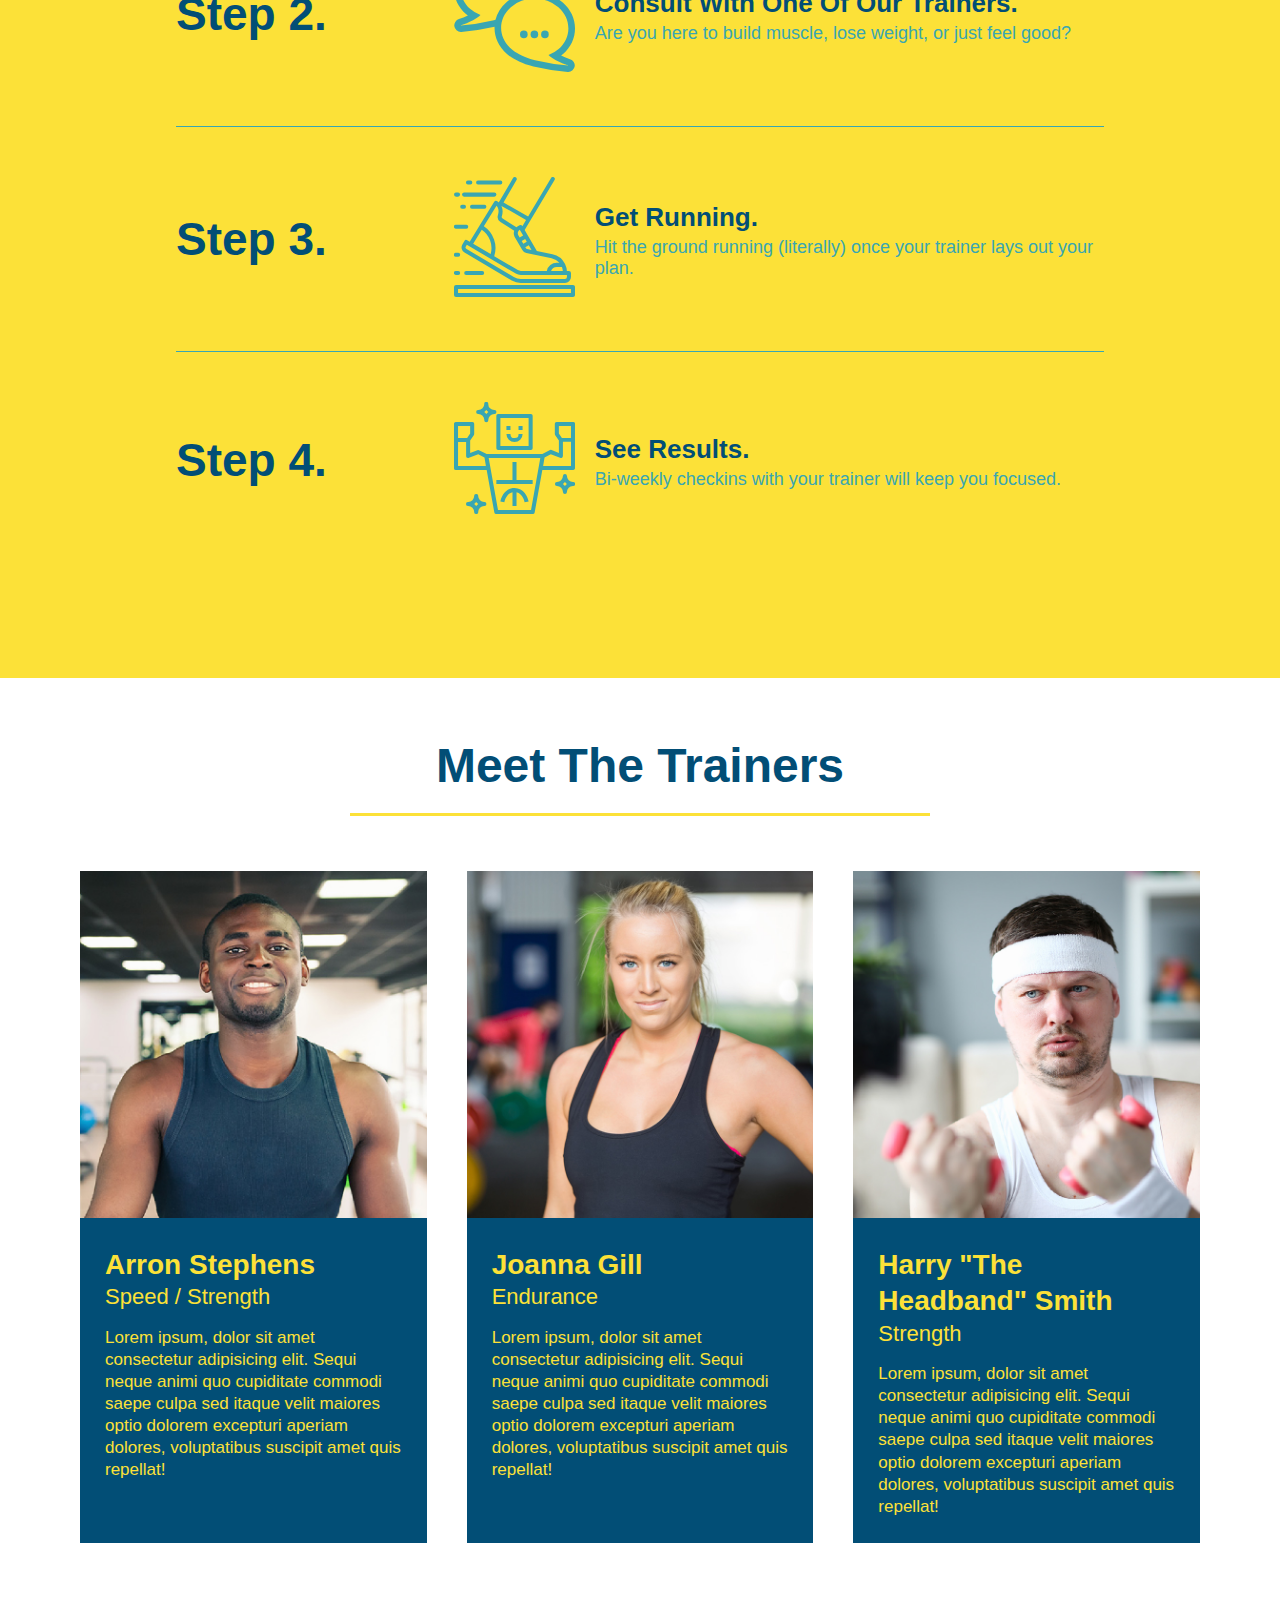
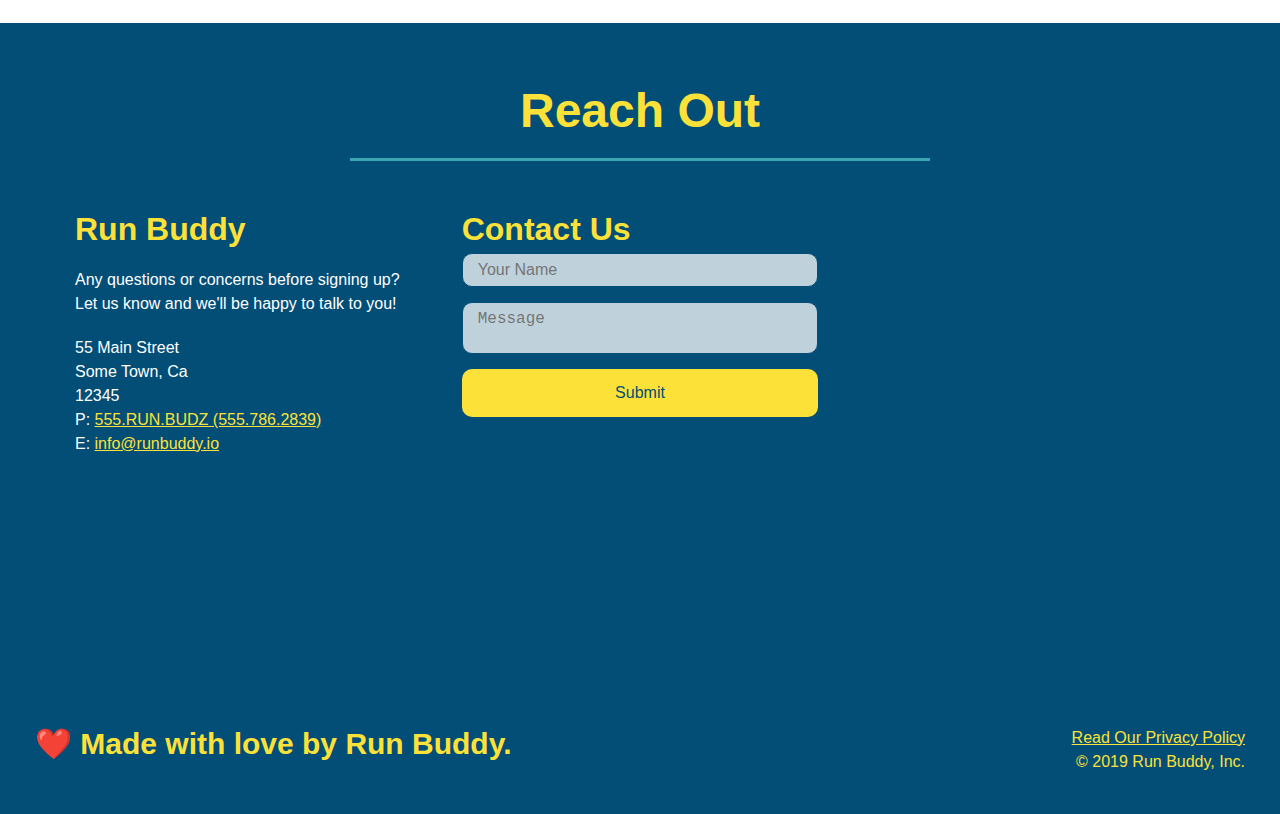
==== commit 8ce7c584: "final comparison with school" ====
--- a/index.html
+++ b/index.html
@@ -1,257 +1,264 @@
 <!DOCTYPE html>
-
-<html lang ="en">
-
-    <head>
-        <meta charset ="UTF-8" />
-        <meta name="viewport" content="width=device-width, initial-scale=1.0" />
-        <title>Run Buddy</title>
-        <link rel="stylesheet" href = "./assets/css/style.css" />
-    </head>
-
-    <body>
-
-        <!-- navigation -->
-        <header>
-            <h1>
-                <!--Makes the branding in the header clickable to bring the user back to the homepage-->
-                <a href ="index.html">RUN BUDDY</a>
-            </h1>
-            <nav>
-                <!--Unordered list element-->
-                <ul>
-                    <!-- List item element-->
-                    <li>
-                        <!--Anchor element, also we use a # to send the user to that destination on the current page-->
-                        <a href ="#what-we-do">What We Do</a>
-                    </li>
-                    <li>
-                        <a href = "#what-you-do">What You Do</a>
-                    </li>
-                    <li>
-                        <a href = "#your-trainers">Your Trainers</a>
-                    </li>
-                    <li>
-                        <a href = "#reach-out">Reach Out</a>
-                    </li>
-                </ul>
-            </nav>
-        </header>
-
-        <!-- hero / jumbotron-->
-        <section class="hero">
-            <div class="hero-cta">
-                <h2>Start Building Habits.</h2>
-                <p>
-                    Lorem ipsum dolor sit amet consectetur adipisicing elit. Cupiditate aut, 
-                    voluptatem nisi illum eos voluptates. Molestiae provident nam quia, rerum temporibus earum dolorum 
-                    exercitationem quae natus voluptatem facere inventore ullam. Lorem ipsum dolor sit amet consectetur adipisicing elit. 
-                    Magnam deserunt totam vero consequatur labore esse eveniet mollitia quis, placeat, 
-                    minima unde expedita quae debitis natus ducimus dolor perferendis a. Ullam! Lorem ipsum dolor, sit amet consectetur 
-                    adipisicing elit. Deserunt officiis modi fugiat temporibus quia quae, provident dolores, ex eligendi impedit architecto 
-                    incidunt hic praesentium quis, quo laborum earum rerum soluta?
-                </p>
+<html lang="en">
+
+<head>
+  <meta charset="utf-8" />
+  <meta name="viewport" content="width=device-width, initial-scale=1.0" />
+  <title>RUN BUDDY</title>
+  <link rel="stylesheet" href="./assets/css/style.css" />
+</head>
+
+<body>
+  <header>
+    <h1>
+      <a href="/">RUN BUDDY</a>
+    </h1>
+    <nav>
+      <ul>
+        <li>
+          <a href="#what-we-do">What We Do</a>
+        </li>
+        <li>
+          <a href="#what-you-do">What You Do</a>
+        </li>
+        <li>
+          <a href="#your-trainers">Your Trainers</a>
+        </li>
+        <li>
+          <a href="#reach-out">Reach Out</a>
+        </li>
+      </ul>
+    </nav>
+  </header>
+
+  <!-- hero/jumbotron -->
+  <section class="hero">
+    <!-- 2.1 - Added call to action (CTA) -->
+    <div class="hero-cta">
+      <h2>Start Building Habits.</h2>
+      <p>
+        seitan heirloom post-ironic pop-up iPhone mlkshk hella selfies fashion axe occupy readymade put a bird on it
+        messenger bag Wes Anderson Schlitz plaid Bushwick church-key lo-fi skateboard slow-carb hashtag trust fund
+        Williamsburg biodiesel fixie farm-to-table 8-bit banjo XOXO Banksy chillwave bicycle rights retro cliche
+        tattooed bespoke irony mumblecore Shoreditch deep v polaroid McSweeney's bitters cray gentrify tofu Marfa you
+        probably haven't heard of them yr banh mi asymmetrical art party selvage letterpress High Life.
+      </p>
+    </div>
+
+    <div class="hero-form">
+      <h3>Get Started Today</h3>
+      <p>Fill out this form and one of our trainers will schedule a consult.</p>
+      <form>
+        <label for="name">Your Name</label>
+        <input type="text" id="name" placeholder="Your Name" name="name" class="form-input" />
+
+        <label for="email">Your Email</label>
+        <input type="email" id="email" placeholder="Email Address" name="email" class="form-input" />
+
+        <label for="phone">Phone Number</label>
+        <input type="tel" id="phone" placeholder="Phone Number" name="phone" class="form-input" />
+        <p>
+          Have you worked out with a trainer before?
+          <span class="radio-wrapper">
+            <input type="radio" name="trainer-confirm" id="trainer-yes" />
+            <label for="trainer-yes">
+              Yes
+            </label>
+          </span>
+          <span class="radio-wrapper">
+            <input type="radio" name="trainer-confirm" id="trainer-no" />
+            <label for="trainer-no">
+              No
+            </label>
+          </span>
+        </p>
+        <p>
+          <span class="checkbox-wrapper">
+            <input type="checkbox" name="checkpoint1" id="checkbox" />
+            <label for="checkbox">I acknowledge that I am at least 18 years of age. </label>
+          </span>
+        </p>
+        <button type="submit" class="form-submit">
+          Get running!
+        </button>
+      </form>
+    </div>
+  </section>
+  <!-- end hero -->
+
+  <!-- "what we do" start - <section> -->
+  <section id="what-we-do" class="intro">
+    <div class="flex-row">
+      <h2 class="section-title primary-border">
+        What We Do
+      </h2>
+    </div>
+
+    <div class="flex-row">
+      <p>
+        butcher selfies chambray shabby chic gentrify readymade yr Echo Park XOXO Tumblr normcore Banksy direct trade
+        Blue Bottle chillwave you probably haven't heard of them single-origin coffee Vice fanny pack fixie Odd Future
+        Austin fingerstache pickled twee synth Wes Anderson Thundercats viral bitters flannel meggings narwhal Marfa
+        Schlitz sustainable Intelligentsia umami deep v craft
+      </p>
+    </div>
+  </section>
+  <!-- end "what we do" -->
+
+  <!-- "what you do" start -->
+  <section id="what-you-do" class="steps">
+    <!-- 2.2 - added flex row -->
+    <div class="flex-row">
+      <h2 class="section-title secondary-border">
+        What You Do
+      </h2>
+    </div>
+    <!-- 2.2 - Reworked HTML -->
+    <div class="step">
+      <h3>Step 1.</h3>
+      <div class="step-info">
+        <div class="step-img">
+          <img src="./assets/images/step-1.svg" alt="" />
+        </div>
+        <div class="step-text">
+          <h4>Fill Out The Form Above</h4>
+          <p>You're already here, so why not?</p>
+        </div>
+      </div>
+    </div>
+    <div class="step">
+      <h3>Step 2.</h3>
+      <div class="step-info">
+        <div class="step-img">
+          <img src="./assets/images/step-2.svg" alt="" />
+        </div>
+        <div class="step-text">
+          <h4>Consult With One Of Our Trainers.</h4>
+          <p>Are you here to build muscle, lose weight, or just feel good?</p>
+        </div>
+      </div>
+    </div>
+    <div class="step">
+      <h3>Step 3.</h3>
+      <div class="step-info">
+        <div class="step-img">
+          <img src="./assets/images/step-3.svg" alt="" />
+        </div>
+        <div class="step-text">
+          <h4>Get Running.</h4>
+          <p>Hit the ground running (literally) once your trainer lays out your plan.</p>
+        </div>
+      </div>
+    </div>
+    <div class="step">
+      <h3>Step 4.</h3>
+      <div class="step-info">
+        <div class="step-img">
+          <img src="./assets/images/step-4.svg" alt="" />
+        </div>
+        <div class="step-text">
+          <h4>See Results.</h4>
+          <p>Bi-weekly checkins with your trainer will keep you focused.</p>
+        </div>
+      </div>
+    </div>
+  </section>
+  <!-- "what you do" end -->
+
+    <!-- "meet the trainers" start -->
+    <section id="your-trainers">
+      <div class="flex-row">
+        <h2 class="section-title primary-border">
+          Meet The Trainers
+        </h2>
+      </div>
+
+      <div class="trainers">
+        <article class="trainer">
+          <img src="./assets/images/trainer-1.jpg" alt="Arron Stephens in his workout clothes, ready to pump iron" />
+          <div class="trainer-bio">
+            <h3 class="trainer-name">Arron Stephens</h3>
+            <h4 class="trainer-role">Speed / Strength</h4>
+            <p>Lorem ipsum, dolor sit amet consectetur adipisicing elit. Sequi neque animi quo cupiditate commodi saepe culpa sed itaque velit maiores optio dolorem excepturi aperiam dolores, voluptatibus suscipit amet quis repellat!</p>
+          </div>
+        </article>
+
+        <article class="trainer">
+          <img src="./assets/images/trainer-2.jpg" alt="Joanna Gill cooling off after a work out" />
+          <div class="trainer-bio">
+            <h3 class="trainer-name">Joanna Gill</h3>
+            <h4 class="trainer-role">Endurance</h4>
+            <p>Lorem ipsum, dolor sit amet consectetur adipisicing elit. Sequi neque animi quo cupiditate commodi saepe culpa sed itaque velit maiores optio dolorem excepturi aperiam dolores, voluptatibus suscipit amet quis repellat!</p>
             </div>
-            <div class="hero-form">
-                <h3>Get Started Today</h3>
-                <p>Fill out this form and one of our trainers will schedule a consult.</p>
-
-                <!-- Adding the form section-->
-                <form>
-                    <label for="name">Enter Full Name:</label>
-                    <input type="text" placeholder="Your Name" name="name" id="name" class="form-input">
-                    <label for="email">Enter Email Address</label>
-                    <input type="email" placeholder = "Email Address" name="email" id="email" class="form-input">
-                    <label for="phone">Enter a Telephone Number</label>
-                    <input type="tel" placeholder="Phone Number" name="phone" id="phone" class="form-input">
-
-                    <p>
-                        Have you worked out with a trainer before?
-                        <span class="radio-wrapper">
-                            <input type="radio" name="trainer-confirm" id="trainer-yes" />
-                            <label for="trainer-yes">Yes</label>
-                        </span>
-                        <span class="radio-wrapper">
-                            <input type="radio" name="trainer-confirm" id="trainer-no" />
-                            <label for="trainer-no">No</label>
-                        </span>
-                    </p>
-                    <p>
-                        <span class="checkbox-wrapper">
-                            <input type="checkbox" name="age-confirm" id="checkbox">
-                            <label for="checkbox">I acknowledge that I am at least 18 years of age.</label>
-                        </span>
-                    </p>
-                    <button type="submit">
-                        Get Running!
-                    </button>
-                </form>
-            </div>
-        </section>
-
-        <!-- What we do section -->
-        <section id="what-we-do" class="intro">
-            <div class="flex-row">
-                <h2 class="section-title primary-border">What We Do</h2>
-            </div>
-            <div class="flex-row">
-                <p>
-                    butcher selfies chambray shabby chic gentrify readymade yr Echo Park XOXO Tumblr normcore Banksy direct trade Blue Bottle chillwave you probably haven't heard of them single-origin coffee Vice fanny pack fixie Odd Future Austin fingerstache pickled twee synth Wes Anderson Thundercats viral bitters flannel meggings narwhal Marfa Schlitz sustainable Intelligentsia umami deep v craft
-                </p>
-            </div>
-            
-        </section>
-
-        <!-- What you do section-->
-        <section id="what-you-do" class="steps">
-            <div class="flex-row">
-                <h2 class="section-title secondary-border">What You Do</h2>
-            </div>
-            <div class="step">
-                <h3>Step 1.</h3>
-                <div class="step-info">
-                    <div class="step-img">
-                        <img src="./assets/images/step-1.svg" alt=""/>
-                    </div>
-                    <div class="step-text">
-                        <h4>Fill Out the Form Above</h4>
-                        <p>You're already here, so why not?</p>
-                    </div>
-                </div> 
-            </div>
-            <div class="step">
-                <h3>Step 2.</h3>
-                <div class="step-info">
-                    <div class="step-img">
-                        <img src="./assets/images/step-2.svg" alt="">
-                    </div>
-                    <div class="step-text">
-                        <h4>Consult with One of Our Trainers.</h4>
-                        <p>Are you here to build muscle, lose weight, or just feel good?</p>
-                    </div>
-                </div>
-            </div>
-            <div class="step">
-                <h3>Step 3.</h3>
-                <div class="step-info">
-                    <div class="step-img">
-                        <img src="./assets/images/step-3.svg" alt="">
-                    </div>
-                    <div class="step-text">
-                        <h4>Get Running.</h4>
-                        <p>Hit the ground running (literally) once your trainer lays out your plan.</p>
-                    </div>
-                </div>
-            </div>
-            <div class="step">
-                <h3>Step 4.</h3>
-                <div class="step-info">
-                    <div class="step-img">
-                        <img src="./assets/images/step-4.svg" alt="">
-                    </div>
-                    <div class="step-text">
-                        <h4>See Results.</h4>
-                        <p>Bi-weekly checkins with your trainer will keep you focused!</p>
-                    </div>
-                </div>
-            </div>
-        </section>
-
-        <!-- Meet the trainers section -->
-        <section id="your-trainers" >
-            <div class="flex-row">
-                <h2 class="section-title primary-border">Meet The Trainers</h2>
-            </div>
-            <!--First trainer-->
-            <div class="trainers">
-                <article class="trainer">
-                    <img src="./assets/images/trainer-1.jpg" alt="Arron Stephens in his workout clothes, ready to pump iron.">
-                    <div class="trainer-bio">
-                        <h3>Arron Stephens</h3>
-                        <h4>Speed / Strength</h4>
-                        <p>
-                            Lorem ipsum dolor sit amet, consectetur adipisicing elit. Dolore repudiandae magnam quasi officia tenetur doloribus.
-                             Molestias, odit. Dolor vel esse nostrum quia, inventore beatae veniam aperiam rerum minima laborum qui?
-                        </p>
-                    </div>
-                </article>
-                <!--Second Trainer-->
-                <article class="trainer">
-                    <img src="./assets/images/trainer-2.jpg" alt="Joanna Gill cooling off after a workout">
-                    <div class="trainer-bio">
-                        <h3>Joanna Gill</h3>
-                        <h4>Endurance</h4>
-                        <p>
-                            Lorem ipsum dolor sit amet consectetur adipisicing elit. Error, eum aliquam. 
-                            A illo maxime accusantium similique? Suscipit ullam accusamus distinctio quia porro corrupti 
-                            quae doloremque tenetur ea, molestias debitis sed?
-                        </p>
-                    </div>
-                </article>
-                <!--Third Trainer-->
-                <article class="trainer">
-                    <img src="./assets/images/trainer-3.jpg" alt="Harry Smith wearing a headband and lifting comically small pink weights">
-                    <div class="trainer-bio">
-                        <h3>Harry "the Headband" Smith</h3>
-                        <h4>Strength</h4>
-                        <p>
-                            Lorem ipsum dolor sit amet consectetur adipisicing elit. Soluta numquam, dicta suscipit aliquam in minima, 
-                            magnam libero unde dolor laborum repellendus voluptatibus labore illo quam repellat neque, perferendis quas at.
-                        </p>
-                    </div>
-                </article>
-            </div>
-            
-        </section>
-
-        <!-- Reach out section-->
-        <section id="reach-out" class="contact">
-            <div class="contact-info">
-                <div>
-                  <h3>Run Buddy</h3>
-                  <p>
-                    Any questions or concerns before signing up?
-                    <br />
-                    Let us know and we'll be happy to talk to you!
-                  </p>
-              
-                  <address>
-                    55 Main Street <br />
-                    Some Town, Ca <br />
-                    12345 <br />
-                    P: <a href="tel:555.786.2839">555.RUN.BUDZ (555.786.2839)</a><br />
-                    E: <a href="mailto://info@runbuddy.io">info@runbuddy.io</a>
-                  </address>
-              
-                </div>
-              
-                <div class="contact-form">
-                  <h3>Contact Us</h3>
-                  <form>
-                    <label for="contact-name">Your Name</label>
-                    <input type="text" id="contact-name" placeholder="Your Name" />
-              
-                    <label for="contact-message">Message</label>
-                    <textarea id="contact-message" placeholder="Message"></textarea>
-              
-                    <button type="submit">Submit</button>
-                  </form>
-                </div>
-              
-                <iframe
-                  src="https://www.google.com/maps/embed?pb=!1m14!1m12!1m3!1d12182.30520634488!2d-74.0652613!3d40.2407219!2m3!1f0!2f0!3f0!3m2!1i1024!2i768!4f13.1!5e0!3m2!1sen!2sus!4v1561060983193!5m2!1sen!2sus"
-                  frameborder="0" style="border:0" allowfullscreen></iframe>
-              
-              </div>
-        </section>
-
-        <!-- Footer -->
-        <footer>
-            <h2>❤️ Made with love by Run Buddy.</h2>
-            <div>
-                <a href = "./privacy-policy.html">Read Our Privacy Policy</a><br />
-                &copy; 2019 Run Buddy, Inc.
-            </div>
-        </footer>
-    </body>
-</html>+          </article>
+
+        <article class="trainer">
+          <img src="./assets/images/trainer-3.jpg" alt="Harry Smith wearing a headband and lifting comically small pink weights" />
+          <div class="trainer-bio">
+            <h3 class="trainer-name">Harry "The Headband" Smith</h3>
+            <h4 class="trainer-role">Strength</h4>
+            <p>Lorem ipsum, dolor sit amet consectetur adipisicing elit. Sequi neque animi quo cupiditate commodi saepe culpa sed itaque velit maiores optio dolorem excepturi aperiam dolores, voluptatibus suscipit amet quis repellat!</p>
+          </div>
+        </article>
+      </div>
+    </section>
+    <!-- "meet the trainers" end -->
+
+  <!-- "reach out" start -->
+  <section id="reach-out" class="contact">
+    <div class="flex-row">
+      <h2 class="section-title secondary-border">
+        Reach Out
+      </h2>
+    </div>
+
+    <div class="contact-info">
+      <div>
+        <h3>Run Buddy</h3>
+        <p>
+          Any questions or concerns before signing up?
+          <br />
+          Let us know and we'll be happy to talk to you!
+        </p>
+
+        <address>
+          55 Main Street <br />
+          Some Town, Ca <br />
+          12345<br />
+          P: <a href="tel:555.786.2839">555.RUN.BUDZ (555.786.2839)</a><br />
+          E: <a href="mailto:info@runbuddy.io">info@runbuddy.io</a>
+        </address>
+      </div>
+
+      <!-- 2.1 - Added contact form -->
+      <div class="contact-form">
+        <h3>Contact Us</h3>
+        <form>
+          <label for="contact-name" class="visuallyhidden">Your Name</label>
+          <input type="text" id="contact-name" placeholder="Your Name" />
+
+          <label for="contact-message" class="visuallyhidden">Message</label>
+          <textarea id="contact-message" placeholder="Message"></textarea>
+
+          <button type="submit">Submit</button>
+        </form>
+      </div>
+
+      <iframe
+      src="https://www.google.com/maps/embed?pb=!1m14!1m12!1m3!1d12182.30520634488!2d-74.0652613!3d40.2407219!2m3!1f0!2f0!3f0!3m2!1i1024!2i768!4f13.1!5e0!3m2!1sen!2sus!4v1561060983193!5m2!1sen!2sus"
+      frameborder="0" style="border:0" allowfullscreen>
+    </iframe>
+    </div>
+  </section>
+  <!-- "reach out" end -->
+  <!-- footer -->
+  <footer>
+    <h2>❤️ Made with love by Run Buddy.</h2>
+    <div>
+      <a href="./privacy-policy.html">Read Our Privacy Policy</a><br />
+      &copy; 2019 Run Buddy, Inc.
+    </div>
+  </footer>
+</body>
+
+</html>
--- a/assets/css/style.css
+++ b/assets/css/style.css
@@ -1,425 +1,446 @@
-:root {
+* {
+    box-sizing: border-box;
+    margin: 0;
+    padding: 0;
+  }
+  
+  :root {
     --primary-color: #fce138;
     --secondary-color: #024e76;
     --tertiary-color: #39a6b2;
-}
-
-* {
-    margin: 0;
-    padding: 0;
-    box-sizing: border-box;
-}
-
-body {
-    /*This is the alphanumeric code for the color light blue / teal. This also sets the color and font style for the whole page unless specified elsewhere.  */
+    --primary-color-transparent: rgba(252,225,56, 0.8);
+    --secondary-color-transparent: rgba(2, 78, 118, 0.8);
+  }
+  
+  body {
     color: var(--tertiary-color);
-    font-family: Arial, Helvetica, sans-serif;
-}
-
-/*styling for the header section <header>*/
-header {
+    font-family: Helvetica, Arial, sans-serif;
+  }
+  
+  header {
     padding: 20px 35px;
-    background-color: var(--tertiary-color);
+    background-image: url('../images/hero-bg.jpg');
+    background-position: 80%;
+    background-attachment:fixed;
+    background-size: cover;
+    /* 2.2 - added flex and removed inline / float properties from h1 and nav */
+    display: flex;
+    justify-content: space-between;
+    align-items: center;
+    flex-wrap: wrap;
+    position:sticky;
     position: -webkit-sticky;
-    position: sticky;
     top: 0;
-    display: flex;
-    justify-content: space-between;
-    flex-wrap: wrap;
-    background-image: url(../images/hero-bg.jpg);
-    background-size: cover;
-    background-attachment: fixed;
-    background-position: 80%;
     z-index: 9999;
-    
-}
-
-header h1 {
+  }
+  
+  header h1 {
     font-weight: bold;
     margin: 0;
     font-size: 36px;
-    color:var(--primary-color);
-    text-shadow: 0 0 10px rgba(0, 0, 0, 0.5);
-}
-
-header a {
+    color: var(--primary-color);
+    text-shadow: 0px 0 15px rgba(0, 0, 0, 0.5);
+  }
+  
+  header a {
     text-decoration: none;
     color: var(--primary-color);
-}
-
-header nav {
+  }
+  
+  header nav {
     margin: 7px 0;
-}
-
-header nav ul {
+    display: flex;
+    flex-wrap: wrap;
+    justify-content: space-between;
+  }
+  
+  header nav ul {
     display: flex;
     flex-wrap: wrap;
     justify-content: space-between;
     align-items: center;
     list-style: none;
-}
-
-header nav ul li a {
-    padding: 10px 115px;
-    font-weight: lighter;
+  }
+  
+  header nav ul li a {
+    padding: 10px 15px;
+    font-weight: 200;
     font-size: 1.55vw;
-    text-shadow: 0 0 10px rgba(0, 0, 0, 0.5);
-}
-
-header nav ul li a:hover {
+    text-shadow: 0 0 10px rgba(0,0,0,0.5);
+  }
+  
+  header nav ul li a:hover {
     background: var(--primary-color);
     color: var(--secondary-color);
     border-radius: 15px;
-    text-shadow: none;
-}
-/*footer styling */
-
-footer {
-    background: #fce138;
+    text-shadow:none;
+  }
+  
+  /* FOOTER STYLES START */
+  footer {
+    background: var(--secondary-color);
+    padding: 40px 35px;
+    display: flex;
+    justify-content: space-between;
+    flex-wrap: wrap;
+    color: var(--primary-color);
     width: 100%;
-    padding: 40px 35px;
-    display: flex;
-    justify-content: space-between;
-    flex-wrap: wrap;
-}
-
-footer h2 {
-    color: var(--secondary-color);
+  }
+  
+  footer h2 {
     font-size: 30px;
     margin: 0;
-}
-
-footer div {
+  }
+  
+  footer div {
     line-height: 1.5;
     text-align: right;
-}
-
-footer a {
-    color: var(--secondary-color);
-}
-
-section {
+  }
+  
+  footer a {
+    color: var(--primary-color);
+  }
+  /* END FOOTER STYLES */
+  
+  /* STYLE ALL SECTION TAGS */
+  section {
     padding: 60px;
-}
-/*hero styling*/
-
-.hero {
-    background-image: url("../images/hero-bg.jpg");
-    background-size: cover;
+  }
+  
+  /* HERO STYLES START */
+  
+  /* 2.2 - REMOVED POSITIONING AND ADDED FLEX, MARGINS, AND FONT STYLING FOR CTA */
+  .hero {
+    background-image: url('../images/hero-bg.jpg');
+    background-position: 80%;
     background-attachment: fixed;
-    background-position: 80%;
-    display: flex;
+    background-size:cover;
+    display: flex;
+    flex-wrap: wrap;
     justify-content: center;
-    flex-wrap: wrap;
     align-items: flex-start;
-}
-
-.hero-form {
-    background-color: rgba(252, 225, 56, 0.8);
-    padding: 20px;
-    color: var(--secondary-color);
-    border: solid 3px var(--secondary-color);
-    width: 40%;
-    margin: 3.5%;
-    box-shadow: 0 0 10px rgba(0, 0, 0, 0.5);
-    border-radius: 15px;
-}
-
-.hero-form h3 {
-    font-size: 24px;
-    margin: 0;
-}
-
-.hero-form p {
-    margin: 5px 0 15px 0;
-}
-
-.hero-cta {
+  }
+  
+  .hero-cta {
     width: 35%;
     text-align: right;
     margin: 3.5%;
     color: #fff;
     font-size: 18px;
+    line-height: 1.3;
+  }
+  
+  .hero-cta h2 {
+    font-style: italic;
+    font-size: 55px;
+    color: var(--primary-color);
     line-height: 1.2;
-}
-
-.hero-cta h2 {
-    color: var(--primary-color);
-    font-size: 55px;
-    font-style: italic;
-    text-shadow: 0 0 10px rgba(0, 0, 0, 0.5);
-}
-
-.form-input {
+    text-shadow: 0 0 10px rgba(0,0,0,0.5);
+  }
+  
+  .hero-form {
+    border: 3px solid var(--secondary-color);
+    background-color: var(--primary-color-transparent);
+    padding: 20px;
+    width: 40%;
+    margin: 3.5%;
+    color: var(--secondary-color);
+    border-radius: 15px;
+    box-shadow: 0 0 10px rgba(0,0,0,0.5);
+  }
+  
+  .hero-form h3 {
+    font-size: 24px;
+    margin: 0;
+  }
+  
+  .hero-form p {
+    margin: 5px 0 15px 0;
+  }
+  
+  .form-input {
     border: 1px solid var(--secondary-color);
     display: block;
     padding: 7px 15px;
     font-size: 16px;
     color: var(--secondary-color);
     width: 100%;
-    margin-bottom: 15px;
+    margin-bottom: 15px; 
     border-radius: 10px;
-    background-color: rgba(255, 255, 255, 0.75);
-}
-
-.form-input:focus {
-    background-color: rgba(255, 255, 255, 1);
-    outline: none;
-}
-
-.hero-form label {
+  }
+  
+  .form-input {
+    background-color: rgba(255,255,255, 0.75);
+  }
+  
+  .form-input:focus {
+    background-color: rgba(255,255,255, 1);
+  }
+  
+  .hero-form label {
     margin: 0 5px;
-}
-
-.hero-form button {
+  }
+  
+  .hero-form button {
     color: var(--primary-color);
     background-color: var(--secondary-color);
     border: none;
     padding: 10px 20px;
     font-size: 16px;
     border-radius: 10px;
-}
-
-.hero-form button:hover{
-    background-color: var(--tertiary-color);
-}
-
-.checkbox-wrapper input, .radio-wrapper input {
+  }
+  
+  .hero-form button:hover {
+    background-color: var(--tertiary-color);  
+  }
+  
+  .checkbox-wrapper input[type="checkbox"], 
+  .radio-wrapper input[type="radio"] {
     opacity: 0;
-}
-
-.checkbox-wrapper label, .radio-wrapper label {
-    position: relative;
-    left: 10px;
-    margin: 10px;
-    line-height: 1.6;
-}
-
-.checkbox-wrapper label::before, .radio-wrapper label::before {
-    content: "";
-    height: 20px;
-    width: 20px;
-    background: rgba(255, 255, 255, 0.75);
-    border: 1px solid var(--secondary-color);
-    position: absolute;
-    top: -4px;
-    left: -30px;
-}
-
-.radio-wrapper label::before {
+  }
+  
+  .checkbox-wrapper label::before,
+  .radio-wrapper label::before {
+      content: "";
+      display: inline-block;
+      height: 20px;
+      width: 20px;
+      border: 1px solid var(--secondary-color);  
+      position: absolute;
+      top: -4px;
+      left: -30px;
+      background: rgba(255,255,255,0.75);  
+  }
+  
+  .checkbox-wrapper label::after {
+      content: "";
+      display: inline-block;    
+      height: 6px;
+      width: 14px;
+      border-left: 2px solid var(--secondary-color);
+      border-bottom: 2px solid var(--secondary-color);
+      transform: rotate(-58deg);
+      position:absolute;
+      left: -26px;
+      top: 1px;
+  }
+  
+  .checkbox-wrapper label, .radio-wrapper label  {
+      position: relative;
+      left: 10px;
+      margin: 10px;
+      line-height: 1.6;
+  }
+  
+  .radio-wrapper label::before {
     border-radius: 50%;
-}
-
-.radio-wrapper label::after {
+  }
+  
+  .radio-wrapper label::after {
     content: "";
     width: 20px;
     height: 20px;
-    border-radius: 50%;
-    background: var(--secondary-color);
-    position: absolute;
+    position:absolute;
     left: -29px;
     top: -3px;
-    background-image: radial-gradient(circle var(--tertiary-color), var(--secondary-color));
-}
-
-.checkbox-wrapper label::after {
-    content: "";
-    height: 6px;
-    width: 14px;
-    border-left: 2px solid var(--secondary-color);
-    border-bottom: 2px solid var(--secondary-color);
-    position: absolute;
-    left: -26px;
-    top: 1px;
-    transform: rotate(-58deg);
-}
-
-.checkbox-wrapper input + label::after, 
-.radio-wrapper input + label::after {
-  content: none;
-}
-
-.checkbox-wrapper input:checked + label::after, 
-.radio-wrapper input:checked + label::after {
-  content: "";
-}
-
-/*combining class styling */
-.section-title {
+    border-radius: 50%;
+    background-image: radial-gradient(circle, var(--tertiary-color), var(--secondary-color));
+  }
+  
+  /*Hide checked state */
+  .checkbox-wrapper input[type="checkbox"] + label::after, 
+  .radio-wrapper input[type="radio"] + label::after {
+      content: none;
+  }
+  
+  /* show the checked state*/
+  .checkbox-wrapper input[type="checkbox"]:checked + label::after, 
+  .radio-wrapper input[type="radio"]:checked + label::after {
+      content: "";
+  }
+  /* HERO STYLES END */
+  
+  /* SECTION TITLE STYLES START */
+  .section-title {
     font-size: 48px;
-    color: var(--secondary-color);
+    padding-bottom: 20px;
+    width: 50%;
     border-bottom: 3px solid;
-    padding-bottom: 20px;
+    margin: 0 auto 35px auto;
+    color: var(--secondary-color);
     text-align: center;
-    margin: 0 auto 35px auto;
-    width: 50%;
-}
-
-.primary-border {
+  }
+  
+  .primary-border {
     border-color: var(--primary-color);
-}
-
-.secondary-border {
+  }
+  
+  .secondary-border {
     border-color: var(--tertiary-color);
-}
-
-
-/*intro styling*/
-
-.intro p {
+  }
+  /* SECTION TITLE STYLES END */
+  
+  /* WHAT WE DO STYLES */
+  
+  .intro p {
     line-height: 1.7;
     color: var(--tertiary-color);
     width: 80%;
+    margin: 0 auto;
     font-size: 20px;
-    margin: 0 auto;
     text-align: center;
-}
-
-/*steps styling*/
-.steps {
+  }
+  /* WHAT YOU DO STYLES END */
+  
+  /* WHAT YOU DO STYLES START */
+  .steps { 
     background: var(--primary-color);
-}
-
-.step {
+  }
+  
+  /* 2.2 - added specific child selector */
+  .step {
     margin: 50px auto;
     padding-bottom: 50px;
     width: 80%;
+    border-bottom: 1px solid var(--tertiary-color);
     display: flex;
     flex-wrap: wrap;
     align-items: center;
     justify-content: space-between;
-}
-
-.step:not(:last-child) {
-    border-bottom: 1px solid var(--tertiary-color);
-}
-
-.step h3 {
+  }
+  
+  .step:last-of-type {
+    border-bottom: none;
+  }
+  
+  .step h3 {
     color: var(--secondary-color);
     font-size: 46px;
     flex: 1 30%;
-}
-
-.step-info {
+  }
+  
+  .step-info {
     flex: 2 70%;
     display: flex;
     flex-wrap: wrap;
     align-items: center;
-}
-
-.step-img {
+  }
+  
+  .step-img {
     flex: 1 12%;
     margin-right: 20px;
+  }
+  
+  .step-img img {
     max-width: 100%;
-}
-
-.step-text {
+  }
+  
+  .step-text {
     flex: 12;
-}
-
-.step-text p {
+  }
+  
+  .step-text h4 {
+    font-size: 26px;
+    line-height: 1.5;
+    color: var(--secondary-color);
+  }
+  
+  .step-text p {
     color: var(--tertiary-color);
     font-size: 18px;
-}
-
-.step-text h4 {
-    font-size: 26px;
-    line-height: 1.5;
-    color: var(--secondary-color);
-
-}
-
-
-
-/*trainer styling*/
-
-
-.trainer {
-    margin: 20px;
-    background: var(--secondary-color);
-    color: var(--primary-color);
-    flex: 1;
-}
-
-.trainers {
+  }
+  /* WHAT YOU DO STYLES END */
+  
+  /* MEET THE TRAINERS START */
+  .trainers {
     width: 100%;
     margin: 0 auto;
     display: flex;
     flex-wrap: wrap;
     justify-content: space-around;
-}
-
-.trainer img {
+  }
+  
+  .trainer {
+    margin: 20px;
+    flex: 1;
+    background: var(--secondary-color);
+    color: var(--primary-color);
+  }
+  
+  .trainer img {
     width: 100%;
-}
-
-.trainer-bio {
+  }
+  
+  .trainer-bio {
     padding: 25px;
-}
-
-.trainer-bio h3 {
+    line-height: 1.3;
+  }
+  
+  .trainer-bio h3 {
     font-size: 28px;
-}
-
-.trainer-bio h4 {
+  }
+  
+  .trainer-bio h4 {
     font-weight: lighter;
     font-size: 22px;
     margin-bottom: 15px;
-    line-height: 1.3;
-}
-
-.trainer-bio p {
+  }
+  
+  .trainer-bio p {
     font-size: 17px;
-}
-
-/*contact styling*/
-
-.contact {
-    background-color: var(--secondary-color);
-
-}
-
-.contact h2 {
-    color: var(--primary-color);
-    text-align: center;
-}
-
-.contact-info {
-    display: flex;
+  }
+  /* TRAINER STYLES END */
+  
+  /* REACH OUT STYLES START */
+  .contact {
+    background: var(--secondary-color);
+  }
+  
+  .contact h2 {
+    color: var(--primary-color);
+  }
+  
+  .contact-info {
+    display: flex;
+    flex-wrap: wrap;
     justify-content: space-between;
-    flex-wrap: wrap;
-}
-
-.contact-info > * {
+    text-align: left;
+  }
+  
+  .contact-info > * {
     flex: 1;
-    margin: 15px;
-}
-
-.contact-info iframe {
-    height: 400px;
-}
-
-.contact-info div {
+    margin: 15px
+  }
+  
+  .contact-info iframe {
+    min-height: 400px;
+  }
+  
+  .contact-info div {
     color: white;
-}
-
-.contact-info h3 {
+  }
+  
+  .contact-info h3 {
     color: var(--primary-color);
     font-size: 32px;
-}
-
-.contact-info p, .contact-info address {
+  }
+  
+  .contact-info p, .contact-info address {
     margin: 20px 0;
     line-height: 1.5;
     font-size: 16px;
     font-style: normal;
-}
-
-.contact-info a {
-    color: var(--primary-color);
-}
-
-.contact-form input, .contact-form textarea {
+  }
+  
+  .contact-info a {
+    color: var(--primary-color);
+  }
+  
+  .contact-form label {
+    opacity: 0;
+  }
+  
+  .contact-form input, .contact-form textarea {
     border: 1px solid var(--secondary-color);
     display: block;
     padding: 7px 15px;
@@ -427,161 +448,172 @@
     color: var(--secondary-color);
     width: 100%;
     margin-bottom: 15px;
-    margin-top: 5px;
+    margin-top: 5px; 
     border-radius: 10px;
-    background-color: rgba(255, 255, 255, 0.8);
-}
-
-.contact-form input:focus, .contact-form textarea:focus {
-    background-color: rgba(255, 255, 255, 1);
+    background-color: rgba(255,255,255, 0.75);
+  }
+  
+  .contact-form textarea {
+    resize: none;
+  }
+  
+  .contact-form input:focus, .contact-form textarea:focus {
+    background-color: rgba(255,255,255, 1);
     outline: none;
-}
-
-.contact-form button {
+  }
+  
+  .contact-form button {
     width: 100%;
     border: none;
-    background: none;
+    background: var(--primary-color);
     color: var(--secondary-color);
     text-align: center;
     padding: 15px 0;
     font-size: 16px;
     border-radius: 10px;
-}
-
-.contact-form button:hover{
-    color: #fce138;
+  }
+  
+  .contact-form button:hover {
+    color: var(--primary-color);
     background: var(--tertiary-color);
-}
-
-
-/*generic styling for quick fixes*/
-
-.text-left {
+  }
+  /* REACH OUT STYLES END */
+  
+  /* UTILITIES */
+  .flex-row {
+    display: flex;
+  }
+  
+  .text-left {
     text-align: left;
-}
-
-.text-right {
+  }
+  
+  .text-right {
     text-align: right;
-}
-
-.flex-row {
-    display: flex;
-}
-
-/* Media Query for smaller desktop screens and smaller */
-
-@media screen and (max-width:980px){
-
+  }
+  
+  .visuallyhidden {
+    border: 0;
+    clip: rect(0 0 0 0);
+    height: 1px;
+    margin: -1px;
+    overflow: hidden;
+    padding: 0;
+    position: absolute;
+    width: 1px;
+  }
+  
+  /* 2.4 - MEDIA QUERIES FOR SMALL SCREENS TO TABLETS */
+  @media screen and (max-width: 980px) {
     header {
-        padding-bottom: 0;
-        justify-content: center;
-        position: relative;
-    }
-
+      padding-bottom: 0;
+      justify-content: center;
+      position: relative;
+    }
     header h1 {
-        width: 100%;
-        text-align: center;
-    }
-
+      width: 100%;
+      text-align: center;
+    }
+  
     header nav ul {
-        margin-top: 20px;
-        width: 100%;
-        justify-content: center;
-    }
-
+      margin-top: 20px;
+      width: 100%;
+      justify-content: center;
+    }
+  
     header nav ul li a {
-        font-size: 20px;
-    }
-
+      font-size: 20px;
+    }
+  
+    .hero-cta, .hero-form {
+      width: 100%;
+    }
+  
+    .hero-cta {
+      text-align: center;
+    }
+  
+    .trainer {
+      flex: 0 70%;
+    }
+  
+    .contact-info iframe{
+      flex: 1 100%;
+    }
+  
     footer h2, footer div {
-        text-align: center;
-        width: 100%;
-    }
-
-    .hero-cta, .hero-form {
-        width: 100%;
-    }
-
-    .hero-cta {
-        text-align: center;
-    }
-
+      text-align: center;
+      width: 100%;
+    }
+  
+  }
+  
+  /* 2.4 - MEDIA QUERIES FOR TABLETS DOWN TO PHONES */
+  @media screen and (max-width: 768px) {
+    section {
+      padding: 30px 15px;
+    }
+  
+    .checkbox label, .radio label {
+      margin: 24px;
+    }
+    
     .section-title {
-        width: 80%;
-    }
-
-    .trainer {
-        flex: 0 70%;
-    }
-
-    .contact-info iframe {
-        flex: 1 100%;
-    }
-   
-}
-
-/* Media query for tablets and smaller */
-
-@media screen and (max-width:768px) {
-
-  section {
-      padding: 30px 15px;
-  }
-
-  .step h3 {
+      width: 100%;
+    }
+  
+    .step h3 {
       flex: 1 100%;
-      text-align: center;
-  }
-
-  .step-info {
+      text-align: center
+    }
+  
+    .step-info {
       flex: 2 100%;
       text-align: center;
       justify-content: center;
-  }
-
-  .step-img {
+    }
+  
+    .step-img {
       flex: 0 32%;
       margin-right: 0;
       margin-top: 15px;
       margin-bottom: 15px;
-  }
-
-  .step-text {
-      flex: 100%;
-  }
-
-}
-
-/* Media query for mobile phones and smaller */
-
-@media screen and (max-width:575px) {
-
+    }
+  
+    .step-text {
+      flex: 100%;  
+    }
+  
+    .trainer-bio h3, .trainer-bio h4 {
+      display: block;
+    }
+  }
+  
+  /* 2.4 - MEDIA QUERIES FOR PHONE */
+  @media screen and (max-width: 575px) {
+    
     .hero-form button {
-        width: 100%;
-    }
-
+      width: 100%;
+    }
+  
     .section-title {
-        width: 95%;
-    }
-
+      width: 95%;
+    }
+  
     .intro p {
-        width: 100%;
-    }
-
+      width: 100%;
+    }
+  
     .trainer {
-        flex: 0 100%;
-    }
-
-    .contact-info {
-        text-align: center;
-    }
-
+      flex: 0 100%;
+    }
+  
     .contact-info > * {
-        flex: 0 100%;
-    }
-
+      flex: 0 100%;
+    }
+  
     .contact-form {
-        order: 3;
-    }
-   
-}+      order: 3;
+    }
+  }
+  